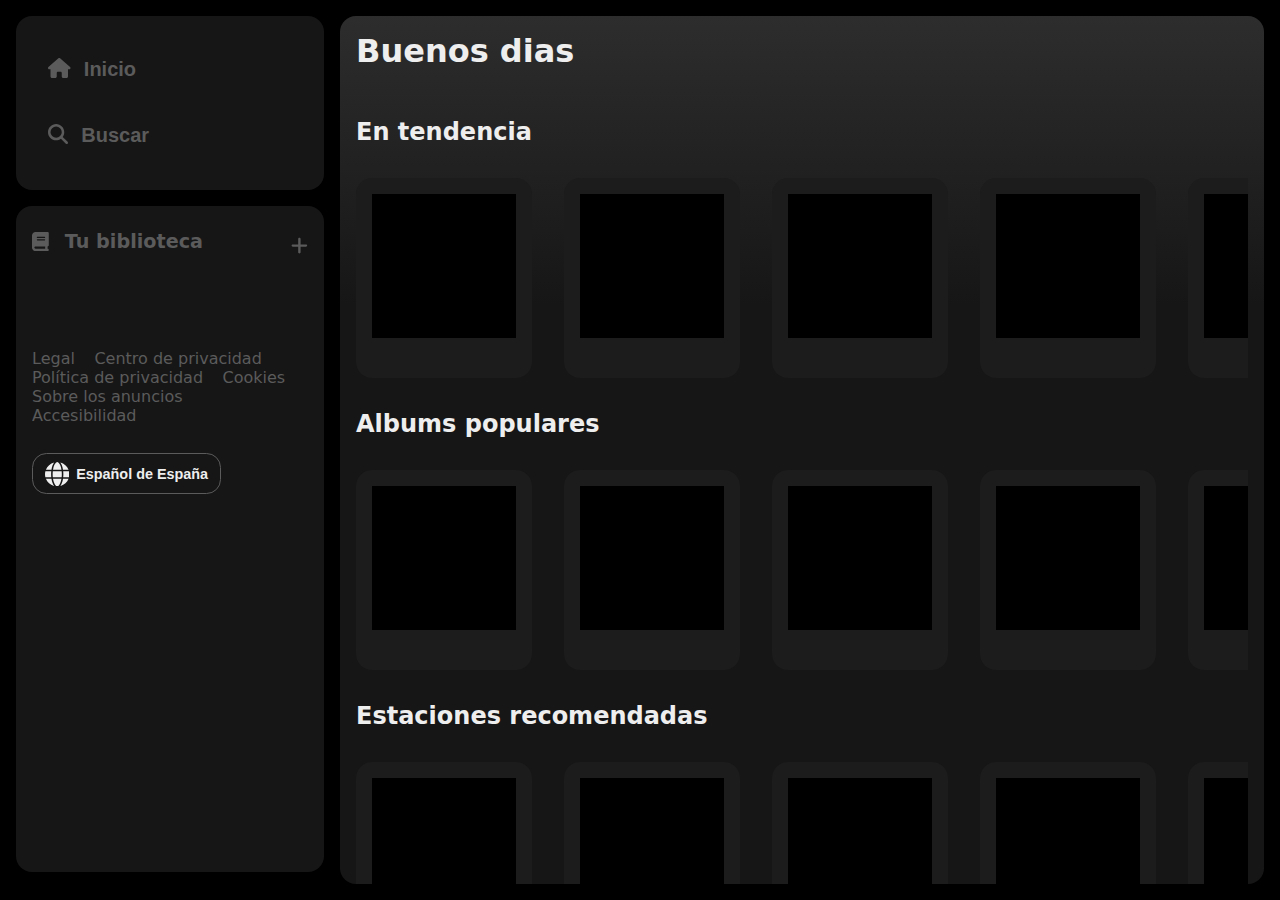
==== index.html @ 1f31ad63 "capsulasTerminadas" ====
<!DOCTYPE html>
<html lang="en">
  <head>
    <meta charset="UTF-8" />
    <link rel="icon" type="image/svg+xml" href="/vite.svg" />
    <meta name="viewport" content="width=device-width, initial-scale=1.0" />
    <link rel="stylesheet" href="https://cdnjs.cloudflare.com/ajax/libs/font-awesome/6.4.2/css/all.min.css">
    <link rel="stylesheet" href="style.css">
    <title>SpotiHub</title>
  </head>
    <!--ESTA ES MI RAMA - LAUTARO-->
  <body>
    <div id="loginContainer"></div>
    <article class="container-grid">
      <aside class="asideSection">
        <section class="nav">
          <ul class="nav-containerItems">
            <li class="nav-itemElement">
              <button class="navButton">
                <a href="index.html">
                  <svg xmlns="http://www.w3.org/2000/svg" height="1em" viewBox="0 0 576 512"><!--! Font Awesome Free 6.4.2 by @fontawesome - https://fontawesome.com License - https://fontawesome.com/license (Commercial License) Copyright 2023 Fonticons, Inc. --><path d="M575.8 255.5c0 18-15 32.1-32 32.1h-32l.7 160.2c0 2.7-.2 5.4-.5 8.1V472c0 22.1-17.9 40-40 40H456c-1.1 0-2.2 0-3.3-.1c-1.4 .1-2.8 .1-4.2 .1H416 392c-22.1 0-40-17.9-40-40V448 384c0-17.7-14.3-32-32-32H256c-17.7 0-32 14.3-32 32v64 24c0 22.1-17.9 40-40 40H160 128.1c-1.5 0-3-.1-4.5-.2c-1.2 .1-2.4 .2-3.6 .2H104c-22.1 0-40-17.9-40-40V360c0-.9 0-1.9 .1-2.8V287.6H32c-18 0-32-14-32-32.1c0-9 3-17 10-24L266.4 8c7-7 15-8 22-8s15 2 21 7L564.8 231.5c8 7 12 15 11 24z"/>
                  </svg>
                  <h6>Inicio</h6>
                </a>
              </button>
            </li>
            <li class="nav-itemElement">
              <button class="navButton">
                <a href="#">
                  <svg xmlns="http://www.w3.org/2000/svg" height="1em" viewBox="0 0 512 512"><!--! Font Awesome Free 6.4.2 by @fontawesome - https://fontawesome.com License - https://fontawesome.com/license (Commercial License) Copyright 2023 Fonticons, Inc. --><path d="M416 208c0 45.9-14.9 88.3-40 122.7L502.6 457.4c12.5 12.5 12.5 32.8 0 45.3s-32.8 12.5-45.3 0L330.7 376c-34.4 25.2-76.8 40-122.7 40C93.1 416 0 322.9 0 208S93.1 0 208 0S416 93.1 416 208zM208 352a144 144 0 1 0 0-288 144 144 0 1 0 0 288z"/></svg>                
                  <h6>Buscar</h6>
                </a>
              </button>
            </li>
          </ul>
        </section>
        <section class="biblio">
          <div class="biblio-header">
            <div class="itemH" id="idBiblio">
              <svg xmlns="http://www.w3.org/2000/svg" height="1em" viewBox="0 0 448 512"><!--! Font Awesome Free 6.4.2 by @fontawesome - https://fontawesome.com License - https://fontawesome.com/license (Commercial License) Copyright 2023 Fonticons, Inc. --><path d="M96 0C43 0 0 43 0 96V416c0 53 43 96 96 96H384h32c17.7 0 32-14.3 32-32s-14.3-32-32-32V384c17.7 0 32-14.3 32-32V32c0-17.7-14.3-32-32-32H384 96zm0 384H352v64H96c-17.7 0-32-14.3-32-32s14.3-32 32-32zm32-240c0-8.8 7.2-16 16-16H336c8.8 0 16 7.2 16 16s-7.2 16-16 16H144c-8.8 0-16-7.2-16-16zm16 48H336c8.8 0 16 7.2 16 16s-7.2 16-16 16H144c-8.8 0-16-7.2-16-16s7.2-16 16-16z"/></svg>
              <h6>Tu biblioteca</h6>
            </div>
            <svg class="plusButton" xmlns="http://www.w3.org/2000/svg" height="1em" viewBox="0 0 448 512"><!--! Font Awesome Free 6.4.2 by @fontawesome - https://fontawesome.com License - https://fontawesome.com/license (Commercial License) Copyright 2023 Fonticons, Inc. --><path d="M256 80c0-17.7-14.3-32-32-32s-32 14.3-32 32V224H48c-17.7 0-32 14.3-32 32s14.3 32 32 32H192V432c0 17.7 14.3 32 32 32s32-14.3 32-32V288H400c17.7 0 32-14.3 32-32s-14.3-32-32-32H256V80z"/></svg>
          </div>
          <div class="biblio-main" id="contBiblioMain">
            <!-- <div class="biblioCard firstList">
              <h6>Crea tu primera lista</h6>
              <p>Es muy fácil, y te echaremos una mano.</p>
              <button class="bcButton">Crear lista</button>
            </div>
            <div class="biblioCard firstList">
              <h6>Encuentra pódcasts que quieras seguir</h6>
              <p>Te avisaremos cuando salgan nuevos episodios</p>
              <button class="bcButton">Explorar pódcasts</button> -->
              <!-- <section class="favouritesAlbums-logged-column">
                <button class="elementAlbumLogged"><a href="#" target="_blank">
                  <div class="imageAlbum">
    
                  </div>
                  <div class="nameAlbum">
    
                  </div>
                </a></button>
                <button class="elementAlbumLogged"><a href="#" target="_blank">
                  <div class="imageAlbum">
    
                  </div>
                  <div class="nameAlbum">
                    
                  </div>
                </a></button>
                <button class="elementAlbumLogged"><a href="#" target="_blank">
                  <div class="imageAlbum">
    
                  </div>
                  <div class="nameAlbum">
                    
                  </div>
                </a></button>
                <button class="elementAlbumLogged"><a href="#" target="_blank">
                  <div class="imageAlbum">
    
                  </div>
                  <div class="nameAlbum">
                    
                  </div>
                </a></button>
                <button class="elementAlbumLogged"><a href="#" target="_blank">
                  <div class="imageAlbum">
    
                  </div>
                  <div class="nameAlbum">
                    
                  </div>
                </a></button>
                <button class="elementAlbumLogged"><a href="#" target="_blank">
                  <div class="imageAlbum">
    
                  </div>
                  <div class="nameAlbum">
                    
                  </div>
                </a></button><button class="elementAlbumLogged"><a href="#" target="_blank">
                  <div class="imageAlbum">
    
                  </div>
                  <div class="nameAlbum">
                    
                  </div>
                </a></button>
              </section> -->
            </div>
          </div>
          <div class="biblio-footer">
              <ul class="legalThings">
                <li class="item"><a href="#" target="_blank">Legal</a></li>
                <li class="item"><a href="#" target="_blank">Centro de privacidad</a></li>
                <li class="item"><a href="#" target="_blank">Política de privacidad</a></li>
                <li class="item"><a href="#" target="_blank">Cookies</a></li>
                <li class="item"><a href="#" target="_blank">Sobre los anuncios</a></li>
                <li class="item"><a href="#" target="_blank">Accesibilidad</a></li>
                <li class="item"><a href="#" target="_blank"></a></li>
              </ul>
          </div>
          <button class="translateButton">
            <svg xmlns="http://www.w3.org/2000/svg" height="1em" viewBox="0 0 512 512"><!--! Font Awesome Free 6.4.2 by @fontawesome - https://fontawesome.com License - https://fontawesome.com/license (Commercial License) Copyright 2023 Fonticons, Inc. --><path d="M352 256c0 22.2-1.2 43.6-3.3 64H163.3c-2.2-20.4-3.3-41.8-3.3-64s1.2-43.6 3.3-64H348.7c2.2 20.4 3.3 41.8 3.3 64zm28.8-64H503.9c5.3 20.5 8.1 41.9 8.1 64s-2.8 43.5-8.1 64H380.8c2.1-20.6 3.2-42 3.2-64s-1.1-43.4-3.2-64zm112.6-32H376.7c-10-63.9-29.8-117.4-55.3-151.6c78.3 20.7 142 77.5 171.9 151.6zm-149.1 0H167.7c6.1-36.4 15.5-68.6 27-94.7c10.5-23.6 22.2-40.7 33.5-51.5C239.4 3.2 248.7 0 256 0s16.6 3.2 27.8 13.8c11.3 10.8 23 27.9 33.5 51.5c11.6 26 20.9 58.2 27 94.7zm-209 0H18.6C48.6 85.9 112.2 29.1 190.6 8.4C165.1 42.6 145.3 96.1 135.3 160zM8.1 192H131.2c-2.1 20.6-3.2 42-3.2 64s1.1 43.4 3.2 64H8.1C2.8 299.5 0 278.1 0 256s2.8-43.5 8.1-64zM194.7 446.6c-11.6-26-20.9-58.2-27-94.6H344.3c-6.1 36.4-15.5 68.6-27 94.6c-10.5 23.6-22.2 40.7-33.5 51.5C272.6 508.8 263.3 512 256 512s-16.6-3.2-27.8-13.8c-11.3-10.8-23-27.9-33.5-51.5zM135.3 352c10 63.9 29.8 117.4 55.3 151.6C112.2 482.9 48.6 426.1 18.6 352H135.3zm358.1 0c-30 74.1-93.6 130.9-171.9 151.6c25.5-34.2 45.2-87.7 55.3-151.6H493.4z"/></svg>
            <h4>Español de España</h4>
          </button>
        </section>
      </aside>
      <main class="mainContent" id="idMain">
        <header id="headerTag">
          <h1>Buenos dias</h1>
          <!-- <section class="favouritesAlbums-logged">
            <button class="elementAlbumLogged"><a href="#" target="_blank">
              <div class="imageAlbum">

              </div>
              <div class="nameAlbum">

              </div>
            </a></button>
            <button class="elementAlbumLogged"><a href="#" target="_blank">
              <div class="imageAlbum">

              </div>
              <div class="nameAlbum">
                
              </div>
            </a></button>
            <button class="elementAlbumLogged"><a href="#" target="_blank">
              <div class="imageAlbum">

              </div>
              <div class="nameAlbum">
                
              </div>
            </a></button>
            <button class="elementAlbumLogged"><a href="#" target="_blank">
              <div class="imageAlbum">

              </div>
              <div class="nameAlbum">
                
              </div>
            </a></button>
            <button class="elementAlbumLogged"><a href="#" target="_blank">
              <div class="imageAlbum">

              </div>
              <div class="nameAlbum">
                
              </div>
            </a></button>
            <button class="elementAlbumLogged"><a href="#" target="_blank">
              <div class="imageAlbum">

              </div>
              <div class="nameAlbum">
                
              </div>
            </a></button>
          </section> -->
        </header>
        <article class="bodyOfContent">
          <section class="fromSpotify">
            <h2>En tendencia</h2>
            <div class="containerElements">
              <article class="element discoElementSpotify">
                <div class="img"></div>
                <div class="text">
                  <h3 class="nombre"></h3>
                  <div class="artista"></div>
                </div>
                <button class="goToSpotifyBtn" id="goToSpotify">
                  <svg xmlns="http://www.w3.org/2000/svg" height="1em" viewBox="0 0 384 512"><!--! Font Awesome Free 6.4.2 by @fontawesome - https://fontawesome.com License - https://fontawesome.com/license (Commercial License) Copyright 2023 Fonticons, Inc. --><path d="M73 39c-14.8-9.1-33.4-9.4-48.5-.9S0 62.6 0 80V432c0 17.4 9.4 33.4 24.5 41.9s33.7 8.1 48.5-.9L361 297c14.3-8.7 23-24.2 23-41s-8.7-32.2-23-41L73 39z"/></svg>
                </button>
              </article>
              <article class="element discoElementSpotify">
                <div class="img"></div>
                <div class="text">
                  <h3 class="nombre"></h3>
                  <div class="artista"></div>
                </div>
                <button class="goToSpotifyBtn" id="goToSpotify">
                  <svg xmlns="http://www.w3.org/2000/svg" height="1em" viewBox="0 0 384 512"><!--! Font Awesome Free 6.4.2 by @fontawesome - https://fontawesome.com License - https://fontawesome.com/license (Commercial License) Copyright 2023 Fonticons, Inc. --><path d="M73 39c-14.8-9.1-33.4-9.4-48.5-.9S0 62.6 0 80V432c0 17.4 9.4 33.4 24.5 41.9s33.7 8.1 48.5-.9L361 297c14.3-8.7 23-24.2 23-41s-8.7-32.2-23-41L73 39z"/></svg>
                </button>
              </article>
              <article class="element discoElementSpotify">
                <div class="img"></div>
                <div class="text">
                  <h3 class="nombre"></h3>
                  <div class="artista"></div>
                </div>
                <button class="goToSpotifyBtn" id="goToSpotify">
                  <svg xmlns="http://www.w3.org/2000/svg" height="1em" viewBox="0 0 384 512"><!--! Font Awesome Free 6.4.2 by @fontawesome - https://fontawesome.com License - https://fontawesome.com/license (Commercial License) Copyright 2023 Fonticons, Inc. --><path d="M73 39c-14.8-9.1-33.4-9.4-48.5-.9S0 62.6 0 80V432c0 17.4 9.4 33.4 24.5 41.9s33.7 8.1 48.5-.9L361 297c14.3-8.7 23-24.2 23-41s-8.7-32.2-23-41L73 39z"/></svg>
                </button>
              </article>
              <article class="element discoElementSpotify">
                <div class="img"></div>
                <div class="text">
                  <h3 class="nombre"></h3>
                  <div class="artista"></div>
                </div>
                <button class="goToSpotifyBtn" id="goToSpotify">
                  <svg xmlns="http://www.w3.org/2000/svg" height="1em" viewBox="0 0 384 512"><!--! Font Awesome Free 6.4.2 by @fontawesome - https://fontawesome.com License - https://fontawesome.com/license (Commercial License) Copyright 2023 Fonticons, Inc. --><path d="M73 39c-14.8-9.1-33.4-9.4-48.5-.9S0 62.6 0 80V432c0 17.4 9.4 33.4 24.5 41.9s33.7 8.1 48.5-.9L361 297c14.3-8.7 23-24.2 23-41s-8.7-32.2-23-41L73 39z"/></svg>
                </button>
              </article>
              <article class="element discoElementSpotify">
                <div class="img"></div>
                <div class="text">
                  <h3 class="nombre"></h3>
                  <div class="artista"></div>
                </div>
                <button class="goToSpotifyBtn" id="goToSpotify">
                  <svg xmlns="http://www.w3.org/2000/svg" height="1em" viewBox="0 0 384 512"><!--! Font Awesome Free 6.4.2 by @fontawesome - https://fontawesome.com License - https://fontawesome.com/license (Commercial License) Copyright 2023 Fonticons, Inc. --><path d="M73 39c-14.8-9.1-33.4-9.4-48.5-.9S0 62.6 0 80V432c0 17.4 9.4 33.4 24.5 41.9s33.7 8.1 48.5-.9L361 297c14.3-8.7 23-24.2 23-41s-8.7-32.2-23-41L73 39z"/></svg>
                </button>
              </article>
            </div>
          </section>
          <section class="albumesPopulares">
            <h2>Albums populares</h2>
            <div class="containerElements">
              <article class="element discoElementSpotify">
                <div class="img"></div>
                <div class="text">
                  <h3 class="nombre"></h3>
                  <div class="artista"></div>
                  <button class="goToSpotifyBtn" id="goToSpotify">
                    <svg xmlns="http://www.w3.org/2000/svg" height="1em" viewBox="0 0 384 512"><!--! Font Awesome Free 6.4.2 by @fontawesome - https://fontawesome.com License - https://fontawesome.com/license (Commercial License) Copyright 2023 Fonticons, Inc. --><path d="M73 39c-14.8-9.1-33.4-9.4-48.5-.9S0 62.6 0 80V432c0 17.4 9.4 33.4 24.5 41.9s33.7 8.1 48.5-.9L361 297c14.3-8.7 23-24.2 23-41s-8.7-32.2-23-41L73 39z"/></svg>
                  </button>
                </div>
              </article>
              <article class="element discoElementSpotify">
                <div class="img"></div>
                <div class="text">
                  <h3 class="nombre"></h3>
                  <div class="artista"></div>
                  <button class="goToSpotifyBtn" id="goToSpotify">
                    <svg xmlns="http://www.w3.org/2000/svg" height="1em" viewBox="0 0 384 512"><!--! Font Awesome Free 6.4.2 by @fontawesome - https://fontawesome.com License - https://fontawesome.com/license (Commercial License) Copyright 2023 Fonticons, Inc. --><path d="M73 39c-14.8-9.1-33.4-9.4-48.5-.9S0 62.6 0 80V432c0 17.4 9.4 33.4 24.5 41.9s33.7 8.1 48.5-.9L361 297c14.3-8.7 23-24.2 23-41s-8.7-32.2-23-41L73 39z"/></svg>
                  </button>
                </div>
              </article>
              <article class="element discoElementSpotify">
                <div class="img"></div>
                <div class="text">
                  <h3 class="nombre"></h3>
                  <div class="artista"></div>
                </div>
                <button class="goToSpotifyBtn" id="goToSpotify">
                  <svg xmlns="http://www.w3.org/2000/svg" height="1em" viewBox="0 0 384 512"><!--! Font Awesome Free 6.4.2 by @fontawesome - https://fontawesome.com License - https://fontawesome.com/license (Commercial License) Copyright 2023 Fonticons, Inc. --><path d="M73 39c-14.8-9.1-33.4-9.4-48.5-.9S0 62.6 0 80V432c0 17.4 9.4 33.4 24.5 41.9s33.7 8.1 48.5-.9L361 297c14.3-8.7 23-24.2 23-41s-8.7-32.2-23-41L73 39z"/></svg>
                </button>
              </article>
              <article class="element discoElementSpotify">
                <div class="img"></div>
                <div class="text">
                  <h3 class="nombre"></h3>
                  <div class="artista"></div>
                </div>
                <button class="goToSpotifyBtn" id="goToSpotify">
                  <svg xmlns="http://www.w3.org/2000/svg" height="1em" viewBox="0 0 384 512"><!--! Font Awesome Free 6.4.2 by @fontawesome - https://fontawesome.com License - https://fontawesome.com/license (Commercial License) Copyright 2023 Fonticons, Inc. --><path d="M73 39c-14.8-9.1-33.4-9.4-48.5-.9S0 62.6 0 80V432c0 17.4 9.4 33.4 24.5 41.9s33.7 8.1 48.5-.9L361 297c14.3-8.7 23-24.2 23-41s-8.7-32.2-23-41L73 39z"/></svg>
                </button>
              </article>
              <article class="element discoElementSpotify">
                <div class="img"></div>
                <div class="text">
                  <h3 class="nombre"></h3>
                  <div class="artista"></div>
                </div>
                <button class="goToSpotifyBtn" id="goToSpotify">
                  <svg xmlns="http://www.w3.org/2000/svg" height="1em" viewBox="0 0 384 512"><!--! Font Awesome Free 6.4.2 by @fontawesome - https://fontawesome.com License - https://fontawesome.com/license (Commercial License) Copyright 2023 Fonticons, Inc. --><path d="M73 39c-14.8-9.1-33.4-9.4-48.5-.9S0 62.6 0 80V432c0 17.4 9.4 33.4 24.5 41.9s33.7 8.1 48.5-.9L361 297c14.3-8.7 23-24.2 23-41s-8.7-32.2-23-41L73 39z"/></svg>
                </button>
              </article>
            </div>
          </section>
          <section class="estaciones">
            <h2>Estaciones recomendadas</h2>
            <div class="containerElements">
              <article class="element discoElementSpotify">
                <div class="img"></div>
                <div class="text">
                  <h3 class="nombre"></h3>
                  <div class="artista"></div>
                </div>
                <button class="goToSpotifyBtn" id="goToSpotify">
                  <svg xmlns="http://www.w3.org/2000/svg" height="1em" viewBox="0 0 384 512"><!--! Font Awesome Free 6.4.2 by @fontawesome - https://fontawesome.com License - https://fontawesome.com/license (Commercial License) Copyright 2023 Fonticons, Inc. --><path d="M73 39c-14.8-9.1-33.4-9.4-48.5-.9S0 62.6 0 80V432c0 17.4 9.4 33.4 24.5 41.9s33.7 8.1 48.5-.9L361 297c14.3-8.7 23-24.2 23-41s-8.7-32.2-23-41L73 39z"/></svg>
                </button>
              </article>
              <article class="element discoElementSpotify">
                <div class="img"></div>
                <div class="text">
                  <h3 class="nombre"></h3>
                  <div class="artista"></div>
                </div>
                <button class="goToSpotifyBtn" id="goToSpotify">
                  <svg xmlns="http://www.w3.org/2000/svg" height="1em" viewBox="0 0 384 512"><!--! Font Awesome Free 6.4.2 by @fontawesome - https://fontawesome.com License - https://fontawesome.com/license (Commercial License) Copyright 2023 Fonticons, Inc. --><path d="M73 39c-14.8-9.1-33.4-9.4-48.5-.9S0 62.6 0 80V432c0 17.4 9.4 33.4 24.5 41.9s33.7 8.1 48.5-.9L361 297c14.3-8.7 23-24.2 23-41s-8.7-32.2-23-41L73 39z"/></svg>
                </button>
              </article>
              <article class="element discoElementSpotify">
                <div class="img"></div>
                <div class="text">
                  <h3 class="nombre"></h3>
                  <div class="artista"></div>
                </div>
                <button class="goToSpotifyBtn" id="goToSpotify">
                  <svg xmlns="http://www.w3.org/2000/svg" height="1em" viewBox="0 0 384 512"><!--! Font Awesome Free 6.4.2 by @fontawesome - https://fontawesome.com License - https://fontawesome.com/license (Commercial License) Copyright 2023 Fonticons, Inc. --><path d="M73 39c-14.8-9.1-33.4-9.4-48.5-.9S0 62.6 0 80V432c0 17.4 9.4 33.4 24.5 41.9s33.7 8.1 48.5-.9L361 297c14.3-8.7 23-24.2 23-41s-8.7-32.2-23-41L73 39z"/></svg>
                </button>
              </article>
              <article class="element discoElementSpotify">
                <div class="img"></div>
                <div class="text">
                  <h3 class="nombre"></h3>
                  <div class="artista"></div>
                </div>
                <button class="goToSpotifyBtn" id="goToSpotify">
                  <svg xmlns="http://www.w3.org/2000/svg" height="1em" viewBox="0 0 384 512"><!--! Font Awesome Free 6.4.2 by @fontawesome - https://fontawesome.com License - https://fontawesome.com/license (Commercial License) Copyright 2023 Fonticons, Inc. --><path d="M73 39c-14.8-9.1-33.4-9.4-48.5-.9S0 62.6 0 80V432c0 17.4 9.4 33.4 24.5 41.9s33.7 8.1 48.5-.9L361 297c14.3-8.7 23-24.2 23-41s-8.7-32.2-23-41L73 39z"/></svg>
                </button>
              </article>
              <article class="element discoElementSpotify">
                <div class="img"></div>
                <div class="text">
                  <h3 class="nombre"></h3>
                  <div class="artista"></div>
                </div>
                <button class="goToSpotifyBtn" id="goToSpotify">
                  <svg xmlns="http://www.w3.org/2000/svg" height="1em" viewBox="0 0 384 512"><!--! Font Awesome Free 6.4.2 by @fontawesome - https://fontawesome.com License - https://fontawesome.com/license (Commercial License) Copyright 2023 Fonticons, Inc. --><path d="M73 39c-14.8-9.1-33.4-9.4-48.5-.9S0 62.6 0 80V432c0 17.4 9.4 33.4 24.5 41.9s33.7 8.1 48.5-.9L361 297c14.3-8.7 23-24.2 23-41s-8.7-32.2-23-41L73 39z"/></svg>
                </button>
              </article>
            </div>
          </section>
          <section class="cumbiaRecuerdo">
            <h2>Un cambio de aire</h2>
            <div class="containerElements">
              <article class="element discoElementSpotify">
                <div class="img"></div>
                <div class="text">
                  <h3 class="nombre"></h3>
                  <div class="artista"></div>
                </div>
                <button class="goToSpotifyBtn" id="goToSpotify">
                  <svg xmlns="http://www.w3.org/2000/svg" height="1em" viewBox="0 0 384 512"><!--! Font Awesome Free 6.4.2 by @fontawesome - https://fontawesome.com License - https://fontawesome.com/license (Commercial License) Copyright 2023 Fonticons, Inc. --><path d="M73 39c-14.8-9.1-33.4-9.4-48.5-.9S0 62.6 0 80V432c0 17.4 9.4 33.4 24.5 41.9s33.7 8.1 48.5-.9L361 297c14.3-8.7 23-24.2 23-41s-8.7-32.2-23-41L73 39z"/></svg>
                </button>
              </article>
              <article class="element discoElementSpotify">
                <div class="img"></div>
                <div class="text">
                  <h3 class="nombre"></h3>
                  <div class="artista"></div>
                </div>
                <button class="goToSpotifyBtn" id="goToSpotify">
                  <svg xmlns="http://www.w3.org/2000/svg" height="1em" viewBox="0 0 384 512"><!--! Font Awesome Free 6.4.2 by @fontawesome - https://fontawesome.com License - https://fontawesome.com/license (Commercial License) Copyright 2023 Fonticons, Inc. --><path d="M73 39c-14.8-9.1-33.4-9.4-48.5-.9S0 62.6 0 80V432c0 17.4 9.4 33.4 24.5 41.9s33.7 8.1 48.5-.9L361 297c14.3-8.7 23-24.2 23-41s-8.7-32.2-23-41L73 39z"/></svg>
                </button>
              </article>
              <article class="element discoElementSpotify">
                <div class="img"></div>
                <div class="text">
                  <h3 class="nombre"></h3>
                  <div class="artista"></div>
                </div>
                <button class="goToSpotifyBtn" id="goToSpotify">
                  <svg xmlns="http://www.w3.org/2000/svg" height="1em" viewBox="0 0 384 512"><!--! Font Awesome Free 6.4.2 by @fontawesome - https://fontawesome.com License - https://fontawesome.com/license (Commercial License) Copyright 2023 Fonticons, Inc. --><path d="M73 39c-14.8-9.1-33.4-9.4-48.5-.9S0 62.6 0 80V432c0 17.4 9.4 33.4 24.5 41.9s33.7 8.1 48.5-.9L361 297c14.3-8.7 23-24.2 23-41s-8.7-32.2-23-41L73 39z"/></svg>
                </button>
              </article>
              <article class="element discoElementSpotify">
                <div class="img"></div>
                <div class="text">
                  <h3 class="nombre"></h3>
                  <div class="artista"></div>
                </div>
                <button class="goToSpotifyBtn" id="goToSpotify">
                  <svg xmlns="http://www.w3.org/2000/svg" height="1em" viewBox="0 0 384 512"><!--! Font Awesome Free 6.4.2 by @fontawesome - https://fontawesome.com License - https://fontawesome.com/license (Commercial License) Copyright 2023 Fonticons, Inc. --><path d="M73 39c-14.8-9.1-33.4-9.4-48.5-.9S0 62.6 0 80V432c0 17.4 9.4 33.4 24.5 41.9s33.7 8.1 48.5-.9L361 297c14.3-8.7 23-24.2 23-41s-8.7-32.2-23-41L73 39z"/></svg>
                </button>
              </article>
              <article class="element discoElementSpotify">
                <div class="img"></div>
                <div class="text">
                  <h3 class="nombre"></h3>
                  <div class="artista"></div>
                </div>
                <button class="goToSpotifyBtn" id="goToSpotify">
                  <svg xmlns="http://www.w3.org/2000/svg" height="1em" viewBox="0 0 384 512"><!--! Font Awesome Free 6.4.2 by @fontawesome - https://fontawesome.com License - https://fontawesome.com/license (Commercial License) Copyright 2023 Fonticons, Inc. --><path d="M73 39c-14.8-9.1-33.4-9.4-48.5-.9S0 62.6 0 80V432c0 17.4 9.4 33.4 24.5 41.9s33.7 8.1 48.5-.9L361 297c14.3-8.7 23-24.2 23-41s-8.7-32.2-23-41L73 39z"/></svg>
                </button>
              </article>
            </div>
          </section>
        </article>
        <footer class="footer">
          <section class="aboutUse">
            <article class="company">
              <h4>Companía</h4>
              <ul class="itemsContainer">
                <li class="items"><a href="#" target="_blank">Acerca de</a></li>
                <li class="items"><a href="#" target="_blank">Empleo</a></li>
                <li class="items"><a href="#" target="_blank">For the record</a></li>
              </ul>
            </article>
            <article class="community">
              <h4>Comunidades</h4>
              <ul class="itemsContainer">
                <li class="items"><a href="#" target="_blank">Para artistas</a></li>
                <li class="items"><a href="#" target="_blank">Desarrolladores</a></li>
                <li class="items"><a href="#" target="_blank">Publicidad</a></li>
                <li class="items"><a href="#" target="_blank">Inversionistas</a></li>
                <li class="items"><a href="#" target="_blank">Proveedores</a></li>
              </ul>
            </article>
            <article class="usefull">
              <h4>Enlaces útiles</h4>
              <ul class="itemsContainer">
                <li class="items"><a href="#" target="_blank">Ayuda</a></li>
                <li class="items"><a href="#" target="_blank">App móvil gratis</a></li>
              </ul>
            </article>
            <article></article>
            <article class="media">
              <button class="mediaBtn" id="igbtn">
                <a href="#" target="_blank">
                  <svg xmlns="http://www.w3.org/2000/svg" height="1em" viewBox="0 0 448 512"><!--! Font Awesome Free 6.4.2 by @fontawesome - https://fontawesome.com License - https://fontawesome.com/license (Commercial License) Copyright 2023 Fonticons, Inc. --><path d="M224.1 141c-63.6 0-114.9 51.3-114.9 114.9s51.3 114.9 114.9 114.9S339 319.5 339 255.9 287.7 141 224.1 141zm0 189.6c-41.1 0-74.7-33.5-74.7-74.7s33.5-74.7 74.7-74.7 74.7 33.5 74.7 74.7-33.6 74.7-74.7 74.7zm146.4-194.3c0 14.9-12 26.8-26.8 26.8-14.9 0-26.8-12-26.8-26.8s12-26.8 26.8-26.8 26.8 12 26.8 26.8zm76.1 27.2c-1.7-35.9-9.9-67.7-36.2-93.9-26.2-26.2-58-34.4-93.9-36.2-37-2.1-147.9-2.1-184.9 0-35.8 1.7-67.6 9.9-93.9 36.1s-34.4 58-36.2 93.9c-2.1 37-2.1 147.9 0 184.9 1.7 35.9 9.9 67.7 36.2 93.9s58 34.4 93.9 36.2c37 2.1 147.9 2.1 184.9 0 35.9-1.7 67.7-9.9 93.9-36.2 26.2-26.2 34.4-58 36.2-93.9 2.1-37 2.1-147.8 0-184.8zM398.8 388c-7.8 19.6-22.9 34.7-42.6 42.6-29.5 11.7-99.5 9-132.1 9s-102.7 2.6-132.1-9c-19.6-7.8-34.7-22.9-42.6-42.6-11.7-29.5-9-99.5-9-132.1s-2.6-102.7 9-132.1c7.8-19.6 22.9-34.7 42.6-42.6 29.5-11.7 99.5-9 132.1-9s102.7-2.6 132.1 9c19.6 7.8 34.7 22.9 42.6 42.6 11.7 29.5 9 99.5 9 132.1s2.7 102.7-9 132.1z"/></svg>
                </a>
              </button>
              <button class="mediaBtn" id="xbtn">
                <a href="#" target="_blank">
                  <svg xmlns="http://www.w3.org/2000/svg" height="1em" viewBox="0 0 512 512"><!--! Font Awesome Free 6.4.2 by @fontawesome - https://fontawesome.com License - https://fontawesome.com/license (Commercial License) Copyright 2023 Fonticons, Inc. --><path d="M389.2 48h70.6L305.6 224.2 487 464H345L233.7 318.6 106.5 464H35.8L200.7 275.5 26.8 48H172.4L272.9 180.9 389.2 48zM364.4 421.8h39.1L151.1 88h-42L364.4 421.8z"/></svg>
                </a>
              </button>
              <button class="mediaBtn" id="fbbtn">
                <a href="#" target="_blank">
                  <svg xmlns="http://www.w3.org/2000/svg" height="1em" viewBox="0 0 512 512"><!--! Font Awesome Free 6.4.2 by @fontawesome - https://fontawesome.com License - https://fontawesome.com/license (Commercial License) Copyright 2023 Fonticons, Inc. --><path d="M504 256C504 119 393 8 256 8S8 119 8 256c0 123.78 90.69 226.38 209.25 245V327.69h-63V256h63v-54.64c0-62.15 37-96.48 93.67-96.48 27.14 0 55.52 4.84 55.52 4.84v61h-31.28c-30.8 0-40.41 19.12-40.41 38.73V256h68.78l-11 71.69h-57.78V501C413.31 482.38 504 379.78 504 256z"/></svg>
                </a>
              </button>
            </article>
          </section>
          <hr>
          <section class="aboutLegalUse">
            <ul class="legalThings">
              <li class="item"><a href="#" target="_blank">Legal</a></li>
              <li class="item"><a href="#" target="_blank">Centro de privacidad</a></li>
              <li class="item"><a href="#" target="_blank">Política de privacidad</a></li>
              <li class="item"><a href="#" target="_blank">Cookies</a></li>
              <li class="item"><a href="#" target="_blank">Sobre los anuncios</a></li>
              <li class="item"><a href="#" target="_blank">Accesibilidad</a></li>
              <li class="item"><a href="#" target="_blank"></a></li>
              <li class="item"><a href="#" target="_blank" class="copyright">© 2023 Spotify AB</a></li>
            </ul>
            <!-- <div class="copyright">
              © 2023 Spotify AB
            </div> -->
          </section>
        </footer>
      </main>
    </article>
    <script type="module" src="main.js"></script>
  </body>
</html>
---- style.css ----
* {
  margin: 0;
  padding: 0;
  box-sizing: border-box;
}

html,
body {
  height: 100vh;
  max-width: 100vw;
}

#loginContainer{
  background-color: transparent;
  position: absolute;
  width: 100%;
  height: 100%;
  top: 0;
  left: 0;
  z-index: 100;
}

:root {
  --color1: rgb(0, 0, 0);
  --color2: rgb(22, 22, 22);
  --color3: rgb(45, 45, 45);
  --color4: rgb(91, 91, 91);
  --color5: rgb(238, 238, 238);
  --color6: rgb(28, 28, 28);
}

body {
  background-color: var(--color1);
  font-family: system-ui, -apple-system, BlinkMacSystemFont, 'Segoe UI', Roboto, Oxygen, Ubuntu, Cantarell, 'Open Sans', 'Helvetica Neue', sans-serif;
  padding: 1em 2em 1em 1em;
}

a {
  text-decoration: none;
}

li{
  list-style: none;
}
/*configurar grilla*/

article.container-grid {
  width: 100%;
  max-width: 100%;
  display: grid;
  grid-template-columns: 25% 75%;
  grid-template-rows: 1fr;
  gap: 1em;
  height: 100%;
}

/*aside*/

aside.asideSection {
  height: 100%;
  display: grid;
  grid-template-columns: 1fr;
  grid-template-rows: 20% 1fr;
  gap: 1em;
}

/*nav*/

section.nav {
  background-color: var(--color2);
  height: 100%;
  border-radius: 1em;
}

section.nav ul.nav-containerItems {
  display: flex;
  flex-direction: column;
  height: 100%;
  padding:  0 0 0 2em;
  justify-content: space-evenly;
}

section.nav ul.nav-containerItems li.nav-itemElement button{
  background-color: transparent;
  border: none;
}


section.nav ul.nav-containerItems li.nav-itemElement button a{
  display: flex;
  gap: 1em;

}

section.nav ul.nav-containerItems li.nav-itemElement button a svg{
  height: 1.5em;
  fill: var(--color4);
}

section.nav ul.nav-containerItems li.nav-itemElement button a h6{
  font-size: 1.5em;
  color: var(--color4)

}

/*biblioteca*/

section.biblio {
  height: 74vh;
  background-color: var(--color2);
  border-radius: 1em;
  padding: 1.5em 1em 1em 1em;
  overflow-y: auto;
}

section.biblio::-webkit-scrollbar{
  background-color: transparent;
}

section.biblio::-webkit-scrollbar-thumb{
  background-color: transparent;
  border-radius: 1em;
}

section.biblio:hover::-webkit-scrollbar-thumb{
  background-color: var(--color3);
}

section.biblio div.biblio-header{
  display: flex;
  gap: 1em;
  align-items: center;
  position: relative;
}

section.biblio div.biblio-header .itemH{
  display: flex;
  align-items: center;
  gap: 1em;
}

section.biblio div.biblio-header svg{
  fill: var(--color4);
  height: 1.2em;
}

section.biblio div.biblio-header svg.plusButton{
  position: absolute;
  right: 0;
  top: 0;
  margin: .4em 0 0 0;
}

section.biblio div.biblio-header h6{
  color: var(--color4);
  font-size: 1.2em;
}

section.biblio div.biblio-main{
  display: flex;
  flex-direction: column;
  margin: 2em 0 0 0;
  color: var(--color5);
  gap: 1em;
}

/*--logged*/

section.biblio div.biblio-main section.favouritesAlbums-logged-column{
    display: flex;
    flex-direction: column;
    gap: .5em;
}

section.biblio div.biblio-main section.favouritesAlbums-logged-column button.elementAlbumLogged{
  height: 5em;
  padding: .1em .1em .1em .4em;
  border-radius: .3em;
  background-color: transparent;
  transition: all .1s ease-in-out;
  display: flex;
  align-items: center;
  border: none;
}

section.biblio div.biblio-main section.favouritesAlbums-logged-column button.elementAlbumLogged:hover{
  background-color: var(--color3);
}

section.biblio div.biblio-main section.favouritesAlbums-logged-column button.elementAlbumLogged a{
  display: flex;
  gap: 1.2em;
  width: 100%;
}

section.biblio div.biblio-main section.favouritesAlbums-logged-column button.elementAlbumLogged div.imageAlbum{
  width: 3em;
  height: 100%;
  display: grid;
  place-items: center;
}

section.biblio div.biblio-main section.favouritesAlbums-logged-column button.elementAlbumLogged div.imageAlbum img{
  width: 4.3em;
  height: 100%;
  border-radius: .3em;
}

section.biblio div.biblio-main section.favouritesAlbums-logged-column button.elementAlbumLogged div.nameAlbum{
  display: flex;
  flex-direction: column;
  justify-content: center;
  text-align: left;
  padding: 0 0 0 .5em;
  gap: .3em;
}

section.biblio div.biblio-main section.favouritesAlbums-logged-column button.elementAlbumLogged div.nameAlbum div.albumName{
  font-weight: bold;
  color: var(--color5);
  font-size: 1.1em;
}

section.biblio div.biblio-main section.favouritesAlbums-logged-column button.elementAlbumLogged div.nameAlbum div.artistName{
  color: var(--color4);
}

/*--fin logged*/


section.biblio div.biblio-main div.biblioCard{
  display: flex;
  flex-direction: column;
  gap: .5em;
  background-color: var(--color3);
  border-radius: .5em;
  padding: .8em;

}

section.biblio div.biblio-main div.biblioCard h6{
  font-size: 1.1em;
}

section.biblio div.biblio-main div.biblioCard p{
  font-size: .9em;
}

section.biblio div.biblio-main div.biblioCard button{
  margin: 1em 0 0 0;
  padding: .6em 1.2em;
  width: max-content;
  border-radius: 1em;
  border: transparent;
  background-color: white;
  font-weight: bold;
  transition: all .2s ease-in;
}

section.biblio div.biblio-main div.biblioCard button:hover{
  padding: .8em 1.4em;
  border-radius: 1.2em;
}

div.biblio-footer ul.legalThings {
  padding: 4em 0 0 0;
}

div.biblio-footer ul.legalThings li{
  display: inline;
  margin-right: .9em;
}

div.biblio-footer ul.legalThings li a{
  color: var(--color4);
}

div.biblio-footer ul.legalThings li a:hover{
  text-decoration: underline;
}

section.biblio button.translateButton{
  display: flex;
  align-items: center;
  gap: .5em;
  margin: 2em 0 0 0;
  padding: .5em .8em;
  border-radius: 1em;
  border: 1px solid var(--color4);
  color: var(--color5);
  background-color: transparent;
  font-size: .9em;
  transition: all .1s ease-in-out;
}

section.biblio button.translateButton:hover{
  padding: .7em 1em;
  border-radius: 1.2em;
}

section.biblio button.translateButton svg{
  fill: var(--color5);
  height: 1.7em;
}
/*fin de aside*/

/*main*/

main.mainContent {
  background: linear-gradient(to bottom, var(--color3), var(--color2), var(--color2), var(--color2));
  border-radius: 1em;
  padding: 1em;
  color: var(--color5);
  overflow-x: auto;
}

main.mainContent::-webkit-scrollbar{
  background-color: transparent;
}

main.mainContent::-webkit-scrollbar-thumb{
  background-color: transparent;
  opacity: 0;
  transition: all .2s ease-in-out;
}

main.mainContent:hover::-webkit-scrollbar-thumb {
  background-color: var(--color3);
  opacity: 1;
  border-radius: 2em;
  width: 2em;
  transition: all .2s ease-in-out;
}

main.mainContent header h1 {
  font-size: 2em;
}

/*seccion de botones favoritos--logueado*/

main.mainContent header section.favouritesAlbums-logged {
  margin: 2em 0 0 0;
  width: 100%;
  height: 8em;
  display: grid;
  grid-template-columns: repeat(3, 1fr);
  grid-template-rows: repeat(2, 1fr);
  gap: .5em;
}

main.mainContent header section.favouritesAlbums-logged button{
  background-color: var(--color3);
  border: none;
  border-radius: .3em;
  display: flex;
  transition: all .2s ease-in-out;
}

main.mainContent header section.favouritesAlbums-logged button:hover{
  background-color: var(--color4);
}

main.mainContent header section.favouritesAlbums-logged button .imageAlbum{
  height: 100%;
  width: 5em;
}

main.mainContent header section.favouritesAlbums-logged button .imageAlbum img{
  height: 100%;
  width: 5em;
  border-radius: .3em 0 0 .3em;
}

main.mainContent header section.favouritesAlbums-logged button div.nameAlbum{
  display: flex;
  align-items: center;
  height: 100%;
  width: 100%;
  font-size: 1.2em;
  padding: 0 0 0 .5em;
  color: var(--color5);
}

/*--loggeado*/

main.mainContent article.bodyOfContent {
  padding: 3em 0 0 0;
  display: flex;
  flex-direction: column;
  gap: 1em;
}

main.mainContent article.bodyOfContent section {
  width: 100%;
}

main.mainContent article.bodyOfContent section div.containerElements {
  display: flex;
  gap: 2em;
  flex-wrap: nowrap;
  overflow-x: scroll;
  margin: 0 0 0 0;
  padding: 2em 0 1em 0;
}

@media (width >=1275px) {
  main.mainContent article.bodyOfContent section div.containerElements {
    justify-content: space-around;
    overflow: hidden;
  }
}

main.mainContent article.bodyOfContent section div.containerElements article.element {
  background-color: var(--color6);
  padding: 1em 1em 1.5em 1em;
  border-radius: 1em;
  display: flex;
  flex-direction: column;
  width: max-content;
  gap: 1em;
  width: 11em;
  position: relative;
  transition: all .2s ease-in-out;
}

main.mainContent article.bodyOfContent section div.containerElements article.element:hover{
  background-color: var(--color3);
}

main.mainContent article.bodyOfContent section div.containerElements article.element button.goToSpotifyBtn{
  background-color: rgb(83, 255, 83);
  height: 3.5em;
  width: 3.5em;
  border-radius: 50%;
  border: none;
  display: grid;
  place-items: center;
  position: absolute;
  bottom: 0;
  right: 0;
  margin: 0 1em 4em 0;
  opacity: 0;
  transition: all .1s ease-in;
  box-shadow: -1px 8px 22px -5px rgba(0,0,0,0.75);
-webkit-box-shadow: -1px 8px 22px -5px rgba(0,0,0,0.75);
-moz-box-shadow: -1px 8px 22px -5px rgba(0,0,0,0.75);
}

main.mainContent article.bodyOfContent section div.containerElements article.element button.goToSpotifyBtn:hover{
  transition: all .1s ease-in;
  height: 3.8em;
  width: 3.8em;
  margin: 0 1.3em 4.3em 0;
  display: grid;
  place-items: center;
}

main.mainContent article.bodyOfContent section div.containerElements article.element button.goToSpotifyBtn svg{
  height: 1.5em;
}

main.mainContent article.bodyOfContent section div.containerElements article.element div.img {
  height: 9em;
  width: 9em;
  background-color: var(--color1);
}

main.mainContent article.bodyOfContent section div.containerElements article.element div.img img {
  object-fit: cover;
  height: 9em;
  width: 9em;
}

main.mainContent article.bodyOfContent section div.containerElements article.element h3.nombre {
  width: 100%;
  text-overflow: ellipsis;
  white-space: nowrap;
  overflow: hidden;
  font-size: 1em;
}

main.mainContent article.bodyOfContent section div.containerElements article.element div.artista {
  width: 100%;
  text-overflow: ellipsis;
  white-space: nowrap;
  overflow: hidden;
  color: var(--color4);
}

/*footer*/

footer.footer {
  display: flex;
  flex-direction: column;
  gap: 1em;
  padding: 3em 0 5em 0;
}

footer.footer section.aboutUse {
  display: grid;
  grid-template-columns: repeat(5, 1fr);
  grid-template-rows: 1fr;
  grid-column-gap: 0px;
  grid-row-gap: 0px;
}


footer.footer section.aboutUse article ul{
  margin: .8em 0 0 0;
  display: flex;
  flex-direction: column;
  gap: .5em;
}

footer.footer section.aboutUse article ul li a{
  color: var(--color4);
}

footer.footer section.aboutUse article ul li a:hover{
  text-decoration: underline;
}

footer.footer article.media{
  display: flex;
  gap: 1.5em;
  justify-content: end;
}
footer.footer article.media button{
  height: 3.5em;
  width: 3.5em;
  border-radius: 50%;
  fill: var(--color5);
  background-color: var(--color3);
  border: none;
  display: grid;
  place-items: center;
  transition: all .2s ease-in-out;
}

footer.footer article.media button a{
  height: 100%;
  width: 100%;
  border-radius: 50%;
  display: grid;
  place-items: center;
}

footer.footer article.media button a svg{
  height: 1.7em;
  transition: all .2s ease-in-out;
  fill: var(--color5);
}

section.aboutLegalUse {
  display: flex;
  position: relative;
  padding: 1em 0 0 0;
}

section.aboutLegalUse ul {
  width: 100%;
  display: grid;
  grid-template-columns: repeat(8, 1fr);
  grid-template-rows: 1fr;
  grid-column-gap: 0px;
  grid-row-gap: 1em;
  text-align: left;
  gap: 10px;
}

section.aboutLegalUse ul li {
  font-size:.9em;
  height: 100%;
  width: 100%;
  display: flex;
  align-items: center;
  text-align: left;
}

section.aboutLegalUse ul li a{
  color: var(--color4);
  transition: all .2s ease-in-out;
}

section.aboutLegalUse ul li a:hover{
  color: var(--color5);
  font-weight: bold;
}

section.aboutLegalUse div.copyright{
  color: var(--color5);
}

/*fin de main*/
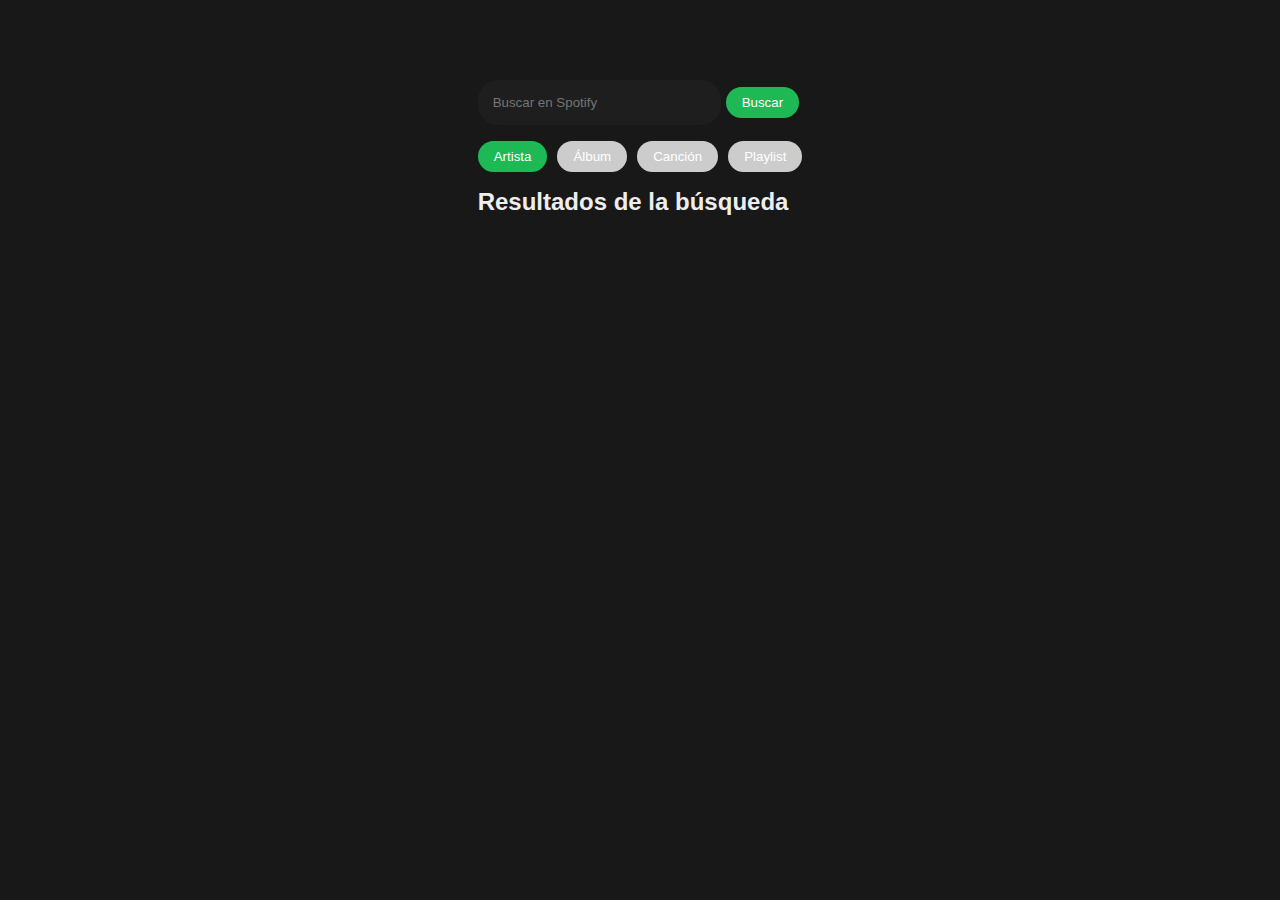
==== commit 5dc6bcc5: "Fiu, muchos cambios" ====
--- a/index.html
+++ b/index.html
@@ -9,466 +9,43 @@
     <title>SpotiHub</title>
   </head>
     <!--ESTA ES MI RAMA - LAUTARO-->
-  <body>
-    <div id="loginContainer"></div>
-    <article class="container-grid">
-      <aside class="asideSection">
-        <section class="nav">
-          <ul class="nav-containerItems">
-            <li class="nav-itemElement">
-              <button class="navButton">
-                <a href="index.html">
-                  <svg xmlns="http://www.w3.org/2000/svg" height="1em" viewBox="0 0 576 512"><!--! Font Awesome Free 6.4.2 by @fontawesome - https://fontawesome.com License - https://fontawesome.com/license (Commercial License) Copyright 2023 Fonticons, Inc. --><path d="M575.8 255.5c0 18-15 32.1-32 32.1h-32l.7 160.2c0 2.7-.2 5.4-.5 8.1V472c0 22.1-17.9 40-40 40H456c-1.1 0-2.2 0-3.3-.1c-1.4 .1-2.8 .1-4.2 .1H416 392c-22.1 0-40-17.9-40-40V448 384c0-17.7-14.3-32-32-32H256c-17.7 0-32 14.3-32 32v64 24c0 22.1-17.9 40-40 40H160 128.1c-1.5 0-3-.1-4.5-.2c-1.2 .1-2.4 .2-3.6 .2H104c-22.1 0-40-17.9-40-40V360c0-.9 0-1.9 .1-2.8V287.6H32c-18 0-32-14-32-32.1c0-9 3-17 10-24L266.4 8c7-7 15-8 22-8s15 2 21 7L564.8 231.5c8 7 12 15 11 24z"/>
-                  </svg>
-                  <h6>Inicio</h6>
-                </a>
-              </button>
-            </li>
-            <li class="nav-itemElement">
-              <button class="navButton">
-                <a href="#">
-                  <svg xmlns="http://www.w3.org/2000/svg" height="1em" viewBox="0 0 512 512"><!--! Font Awesome Free 6.4.2 by @fontawesome - https://fontawesome.com License - https://fontawesome.com/license (Commercial License) Copyright 2023 Fonticons, Inc. --><path d="M416 208c0 45.9-14.9 88.3-40 122.7L502.6 457.4c12.5 12.5 12.5 32.8 0 45.3s-32.8 12.5-45.3 0L330.7 376c-34.4 25.2-76.8 40-122.7 40C93.1 416 0 322.9 0 208S93.1 0 208 0S416 93.1 416 208zM208 352a144 144 0 1 0 0-288 144 144 0 1 0 0 288z"/></svg>                
-                  <h6>Buscar</h6>
-                </a>
-              </button>
-            </li>
-          </ul>
-        </section>
-        <section class="biblio">
-          <div class="biblio-header">
-            <div class="itemH" id="idBiblio">
-              <svg xmlns="http://www.w3.org/2000/svg" height="1em" viewBox="0 0 448 512"><!--! Font Awesome Free 6.4.2 by @fontawesome - https://fontawesome.com License - https://fontawesome.com/license (Commercial License) Copyright 2023 Fonticons, Inc. --><path d="M96 0C43 0 0 43 0 96V416c0 53 43 96 96 96H384h32c17.7 0 32-14.3 32-32s-14.3-32-32-32V384c17.7 0 32-14.3 32-32V32c0-17.7-14.3-32-32-32H384 96zm0 384H352v64H96c-17.7 0-32-14.3-32-32s14.3-32 32-32zm32-240c0-8.8 7.2-16 16-16H336c8.8 0 16 7.2 16 16s-7.2 16-16 16H144c-8.8 0-16-7.2-16-16zm16 48H336c8.8 0 16 7.2 16 16s-7.2 16-16 16H144c-8.8 0-16-7.2-16-16s7.2-16 16-16z"/></svg>
-              <h6>Tu biblioteca</h6>
+    <body>
+ 
+        <main class="mainContent" id="idMain">
+         
+          <article class="bodyOfContent">
+            <section class="fromSpotify">
+                         <!----------------------------------------------------------------------------------------------->
+      <main class="mainContent" id="idMain">
+        <header>
+
+          <div class="search-container">
+            <div class="search-box">
+              <input type="text" id="barraBusqueda" placeholder="Buscar en Spotify">
+              <button id="buscarButton">Buscar</button>
             </div>
-            <svg class="plusButton" xmlns="http://www.w3.org/2000/svg" height="1em" viewBox="0 0 448 512"><!--! Font Awesome Free 6.4.2 by @fontawesome - https://fontawesome.com License - https://fontawesome.com/license (Commercial License) Copyright 2023 Fonticons, Inc. --><path d="M256 80c0-17.7-14.3-32-32-32s-32 14.3-32 32V224H48c-17.7 0-32 14.3-32 32s14.3 32 32 32H192V432c0 17.7 14.3 32 32 32s32-14.3 32-32V288H400c17.7 0 32-14.3 32-32s-14.3-32-32-32H256V80z"/></svg>
-          </div>
-          <div class="biblio-main" id="contBiblioMain">
-            <!-- <div class="biblioCard firstList">
-              <h6>Crea tu primera lista</h6>
-              <p>Es muy fácil, y te echaremos una mano.</p>
-              <button class="bcButton">Crear lista</button>
-            </div>
-            <div class="biblioCard firstList">
-              <h6>Encuentra pódcasts que quieras seguir</h6>
-              <p>Te avisaremos cuando salgan nuevos episodios</p>
-              <button class="bcButton">Explorar pódcasts</button> -->
-              <!-- <section class="favouritesAlbums-logged-column">
-                <button class="elementAlbumLogged"><a href="#" target="_blank">
-                  <div class="imageAlbum">
-    
-                  </div>
-                  <div class="nameAlbum">
-    
-                  </div>
-                </a></button>
-                <button class="elementAlbumLogged"><a href="#" target="_blank">
-                  <div class="imageAlbum">
-    
-                  </div>
-                  <div class="nameAlbum">
-                    
-                  </div>
-                </a></button>
-                <button class="elementAlbumLogged"><a href="#" target="_blank">
-                  <div class="imageAlbum">
-    
-                  </div>
-                  <div class="nameAlbum">
-                    
-                  </div>
-                </a></button>
-                <button class="elementAlbumLogged"><a href="#" target="_blank">
-                  <div class="imageAlbum">
-    
-                  </div>
-                  <div class="nameAlbum">
-                    
-                  </div>
-                </a></button>
-                <button class="elementAlbumLogged"><a href="#" target="_blank">
-                  <div class="imageAlbum">
-    
-                  </div>
-                  <div class="nameAlbum">
-                    
-                  </div>
-                </a></button>
-                <button class="elementAlbumLogged"><a href="#" target="_blank">
-                  <div class="imageAlbum">
-    
-                  </div>
-                  <div class="nameAlbum">
-                    
-                  </div>
-                </a></button><button class="elementAlbumLogged"><a href="#" target="_blank">
-                  <div class="imageAlbum">
-    
-                  </div>
-                  <div class="nameAlbum">
-                    
-                  </div>
-                </a></button>
-              </section> -->
+            <div id="botonesTipos">
+              <button class="tipo-btn tipo-activo" value="artist">Artista</button>
+              <button class="tipo-btn" value="album">Álbum</button>
+              <button class="tipo-btn" value="track">Canción</button>
+              <button class="tipo-btn" value="playlist">Playlist</button>
             </div>
           </div>
-          <div class="biblio-footer">
-              <ul class="legalThings">
-                <li class="item"><a href="#" target="_blank">Legal</a></li>
-                <li class="item"><a href="#" target="_blank">Centro de privacidad</a></li>
-                <li class="item"><a href="#" target="_blank">Política de privacidad</a></li>
-                <li class="item"><a href="#" target="_blank">Cookies</a></li>
-                <li class="item"><a href="#" target="_blank">Sobre los anuncios</a></li>
-                <li class="item"><a href="#" target="_blank">Accesibilidad</a></li>
-                <li class="item"><a href="#" target="_blank"></a></li>
-              </ul>
+        </header>
+
+        <section class="fromSpotify">
+          <h2 class="text-result">Resultados de la búsqueda</h2>
+          <div id="searchContainer" class="containerElements">
+            <!-- Aquí se mostrarán los resultados de la búsqueda -->
+            <!-- Ejemplo de una card de resultado -->
+           
+  
           </div>
-          <button class="translateButton">
-            <svg xmlns="http://www.w3.org/2000/svg" height="1em" viewBox="0 0 512 512"><!--! Font Awesome Free 6.4.2 by @fontawesome - https://fontawesome.com License - https://fontawesome.com/license (Commercial License) Copyright 2023 Fonticons, Inc. --><path d="M352 256c0 22.2-1.2 43.6-3.3 64H163.3c-2.2-20.4-3.3-41.8-3.3-64s1.2-43.6 3.3-64H348.7c2.2 20.4 3.3 41.8 3.3 64zm28.8-64H503.9c5.3 20.5 8.1 41.9 8.1 64s-2.8 43.5-8.1 64H380.8c2.1-20.6 3.2-42 3.2-64s-1.1-43.4-3.2-64zm112.6-32H376.7c-10-63.9-29.8-117.4-55.3-151.6c78.3 20.7 142 77.5 171.9 151.6zm-149.1 0H167.7c6.1-36.4 15.5-68.6 27-94.7c10.5-23.6 22.2-40.7 33.5-51.5C239.4 3.2 248.7 0 256 0s16.6 3.2 27.8 13.8c11.3 10.8 23 27.9 33.5 51.5c11.6 26 20.9 58.2 27 94.7zm-209 0H18.6C48.6 85.9 112.2 29.1 190.6 8.4C165.1 42.6 145.3 96.1 135.3 160zM8.1 192H131.2c-2.1 20.6-3.2 42-3.2 64s1.1 43.4 3.2 64H8.1C2.8 299.5 0 278.1 0 256s2.8-43.5 8.1-64zM194.7 446.6c-11.6-26-20.9-58.2-27-94.6H344.3c-6.1 36.4-15.5 68.6-27 94.6c-10.5 23.6-22.2 40.7-33.5 51.5C272.6 508.8 263.3 512 256 512s-16.6-3.2-27.8-13.8c-11.3-10.8-23-27.9-33.5-51.5zM135.3 352c10 63.9 29.8 117.4 55.3 151.6C112.2 482.9 48.6 426.1 18.6 352H135.3zm358.1 0c-30 74.1-93.6 130.9-171.9 151.6c25.5-34.2 45.2-87.7 55.3-151.6H493.4z"/></svg>
-            <h4>Español de España</h4>
-          </button>
         </section>
-      </aside>
-      <main class="mainContent" id="idMain">
-        <header id="headerTag">
-          <h1>Buenos dias</h1>
-          <!-- <section class="favouritesAlbums-logged">
-            <button class="elementAlbumLogged"><a href="#" target="_blank">
-              <div class="imageAlbum">
-
-              </div>
-              <div class="nameAlbum">
-
-              </div>
-            </a></button>
-            <button class="elementAlbumLogged"><a href="#" target="_blank">
-              <div class="imageAlbum">
-
-              </div>
-              <div class="nameAlbum">
-                
-              </div>
-            </a></button>
-            <button class="elementAlbumLogged"><a href="#" target="_blank">
-              <div class="imageAlbum">
-
-              </div>
-              <div class="nameAlbum">
-                
-              </div>
-            </a></button>
-            <button class="elementAlbumLogged"><a href="#" target="_blank">
-              <div class="imageAlbum">
-
-              </div>
-              <div class="nameAlbum">
-                
-              </div>
-            </a></button>
-            <button class="elementAlbumLogged"><a href="#" target="_blank">
-              <div class="imageAlbum">
-
-              </div>
-              <div class="nameAlbum">
-                
-              </div>
-            </a></button>
-            <button class="elementAlbumLogged"><a href="#" target="_blank">
-              <div class="imageAlbum">
-
-              </div>
-              <div class="nameAlbum">
-                
-              </div>
-            </a></button>
-          </section> -->
-        </header>
-        <article class="bodyOfContent">
-          <section class="fromSpotify">
-            <h2>En tendencia</h2>
-            <div class="containerElements">
-              <article class="element discoElementSpotify">
-                <div class="img"></div>
-                <div class="text">
-                  <h3 class="nombre"></h3>
-                  <div class="artista"></div>
-                </div>
-                <button class="goToSpotifyBtn" id="goToSpotify">
-                  <svg xmlns="http://www.w3.org/2000/svg" height="1em" viewBox="0 0 384 512"><!--! Font Awesome Free 6.4.2 by @fontawesome - https://fontawesome.com License - https://fontawesome.com/license (Commercial License) Copyright 2023 Fonticons, Inc. --><path d="M73 39c-14.8-9.1-33.4-9.4-48.5-.9S0 62.6 0 80V432c0 17.4 9.4 33.4 24.5 41.9s33.7 8.1 48.5-.9L361 297c14.3-8.7 23-24.2 23-41s-8.7-32.2-23-41L73 39z"/></svg>
-                </button>
-              </article>
-              <article class="element discoElementSpotify">
-                <div class="img"></div>
-                <div class="text">
-                  <h3 class="nombre"></h3>
-                  <div class="artista"></div>
-                </div>
-                <button class="goToSpotifyBtn" id="goToSpotify">
-                  <svg xmlns="http://www.w3.org/2000/svg" height="1em" viewBox="0 0 384 512"><!--! Font Awesome Free 6.4.2 by @fontawesome - https://fontawesome.com License - https://fontawesome.com/license (Commercial License) Copyright 2023 Fonticons, Inc. --><path d="M73 39c-14.8-9.1-33.4-9.4-48.5-.9S0 62.6 0 80V432c0 17.4 9.4 33.4 24.5 41.9s33.7 8.1 48.5-.9L361 297c14.3-8.7 23-24.2 23-41s-8.7-32.2-23-41L73 39z"/></svg>
-                </button>
-              </article>
-              <article class="element discoElementSpotify">
-                <div class="img"></div>
-                <div class="text">
-                  <h3 class="nombre"></h3>
-                  <div class="artista"></div>
-                </div>
-                <button class="goToSpotifyBtn" id="goToSpotify">
-                  <svg xmlns="http://www.w3.org/2000/svg" height="1em" viewBox="0 0 384 512"><!--! Font Awesome Free 6.4.2 by @fontawesome - https://fontawesome.com License - https://fontawesome.com/license (Commercial License) Copyright 2023 Fonticons, Inc. --><path d="M73 39c-14.8-9.1-33.4-9.4-48.5-.9S0 62.6 0 80V432c0 17.4 9.4 33.4 24.5 41.9s33.7 8.1 48.5-.9L361 297c14.3-8.7 23-24.2 23-41s-8.7-32.2-23-41L73 39z"/></svg>
-                </button>
-              </article>
-              <article class="element discoElementSpotify">
-                <div class="img"></div>
-                <div class="text">
-                  <h3 class="nombre"></h3>
-                  <div class="artista"></div>
-                </div>
-                <button class="goToSpotifyBtn" id="goToSpotify">
-                  <svg xmlns="http://www.w3.org/2000/svg" height="1em" viewBox="0 0 384 512"><!--! Font Awesome Free 6.4.2 by @fontawesome - https://fontawesome.com License - https://fontawesome.com/license (Commercial License) Copyright 2023 Fonticons, Inc. --><path d="M73 39c-14.8-9.1-33.4-9.4-48.5-.9S0 62.6 0 80V432c0 17.4 9.4 33.4 24.5 41.9s33.7 8.1 48.5-.9L361 297c14.3-8.7 23-24.2 23-41s-8.7-32.2-23-41L73 39z"/></svg>
-                </button>
-              </article>
-              <article class="element discoElementSpotify">
-                <div class="img"></div>
-                <div class="text">
-                  <h3 class="nombre"></h3>
-                  <div class="artista"></div>
-                </div>
-                <button class="goToSpotifyBtn" id="goToSpotify">
-                  <svg xmlns="http://www.w3.org/2000/svg" height="1em" viewBox="0 0 384 512"><!--! Font Awesome Free 6.4.2 by @fontawesome - https://fontawesome.com License - https://fontawesome.com/license (Commercial License) Copyright 2023 Fonticons, Inc. --><path d="M73 39c-14.8-9.1-33.4-9.4-48.5-.9S0 62.6 0 80V432c0 17.4 9.4 33.4 24.5 41.9s33.7 8.1 48.5-.9L361 297c14.3-8.7 23-24.2 23-41s-8.7-32.2-23-41L73 39z"/></svg>
-                </button>
-              </article>
-            </div>
-          </section>
-          <section class="albumesPopulares">
-            <h2>Albums populares</h2>
-            <div class="containerElements">
-              <article class="element discoElementSpotify">
-                <div class="img"></div>
-                <div class="text">
-                  <h3 class="nombre"></h3>
-                  <div class="artista"></div>
-                  <button class="goToSpotifyBtn" id="goToSpotify">
-                    <svg xmlns="http://www.w3.org/2000/svg" height="1em" viewBox="0 0 384 512"><!--! Font Awesome Free 6.4.2 by @fontawesome - https://fontawesome.com License - https://fontawesome.com/license (Commercial License) Copyright 2023 Fonticons, Inc. --><path d="M73 39c-14.8-9.1-33.4-9.4-48.5-.9S0 62.6 0 80V432c0 17.4 9.4 33.4 24.5 41.9s33.7 8.1 48.5-.9L361 297c14.3-8.7 23-24.2 23-41s-8.7-32.2-23-41L73 39z"/></svg>
-                  </button>
-                </div>
-              </article>
-              <article class="element discoElementSpotify">
-                <div class="img"></div>
-                <div class="text">
-                  <h3 class="nombre"></h3>
-                  <div class="artista"></div>
-                  <button class="goToSpotifyBtn" id="goToSpotify">
-                    <svg xmlns="http://www.w3.org/2000/svg" height="1em" viewBox="0 0 384 512"><!--! Font Awesome Free 6.4.2 by @fontawesome - https://fontawesome.com License - https://fontawesome.com/license (Commercial License) Copyright 2023 Fonticons, Inc. --><path d="M73 39c-14.8-9.1-33.4-9.4-48.5-.9S0 62.6 0 80V432c0 17.4 9.4 33.4 24.5 41.9s33.7 8.1 48.5-.9L361 297c14.3-8.7 23-24.2 23-41s-8.7-32.2-23-41L73 39z"/></svg>
-                  </button>
-                </div>
-              </article>
-              <article class="element discoElementSpotify">
-                <div class="img"></div>
-                <div class="text">
-                  <h3 class="nombre"></h3>
-                  <div class="artista"></div>
-                </div>
-                <button class="goToSpotifyBtn" id="goToSpotify">
-                  <svg xmlns="http://www.w3.org/2000/svg" height="1em" viewBox="0 0 384 512"><!--! Font Awesome Free 6.4.2 by @fontawesome - https://fontawesome.com License - https://fontawesome.com/license (Commercial License) Copyright 2023 Fonticons, Inc. --><path d="M73 39c-14.8-9.1-33.4-9.4-48.5-.9S0 62.6 0 80V432c0 17.4 9.4 33.4 24.5 41.9s33.7 8.1 48.5-.9L361 297c14.3-8.7 23-24.2 23-41s-8.7-32.2-23-41L73 39z"/></svg>
-                </button>
-              </article>
-              <article class="element discoElementSpotify">
-                <div class="img"></div>
-                <div class="text">
-                  <h3 class="nombre"></h3>
-                  <div class="artista"></div>
-                </div>
-                <button class="goToSpotifyBtn" id="goToSpotify">
-                  <svg xmlns="http://www.w3.org/2000/svg" height="1em" viewBox="0 0 384 512"><!--! Font Awesome Free 6.4.2 by @fontawesome - https://fontawesome.com License - https://fontawesome.com/license (Commercial License) Copyright 2023 Fonticons, Inc. --><path d="M73 39c-14.8-9.1-33.4-9.4-48.5-.9S0 62.6 0 80V432c0 17.4 9.4 33.4 24.5 41.9s33.7 8.1 48.5-.9L361 297c14.3-8.7 23-24.2 23-41s-8.7-32.2-23-41L73 39z"/></svg>
-                </button>
-              </article>
-              <article class="element discoElementSpotify">
-                <div class="img"></div>
-                <div class="text">
-                  <h3 class="nombre"></h3>
-                  <div class="artista"></div>
-                </div>
-                <button class="goToSpotifyBtn" id="goToSpotify">
-                  <svg xmlns="http://www.w3.org/2000/svg" height="1em" viewBox="0 0 384 512"><!--! Font Awesome Free 6.4.2 by @fontawesome - https://fontawesome.com License - https://fontawesome.com/license (Commercial License) Copyright 2023 Fonticons, Inc. --><path d="M73 39c-14.8-9.1-33.4-9.4-48.5-.9S0 62.6 0 80V432c0 17.4 9.4 33.4 24.5 41.9s33.7 8.1 48.5-.9L361 297c14.3-8.7 23-24.2 23-41s-8.7-32.2-23-41L73 39z"/></svg>
-                </button>
-              </article>
-            </div>
-          </section>
-          <section class="estaciones">
-            <h2>Estaciones recomendadas</h2>
-            <div class="containerElements">
-              <article class="element discoElementSpotify">
-                <div class="img"></div>
-                <div class="text">
-                  <h3 class="nombre"></h3>
-                  <div class="artista"></div>
-                </div>
-                <button class="goToSpotifyBtn" id="goToSpotify">
-                  <svg xmlns="http://www.w3.org/2000/svg" height="1em" viewBox="0 0 384 512"><!--! Font Awesome Free 6.4.2 by @fontawesome - https://fontawesome.com License - https://fontawesome.com/license (Commercial License) Copyright 2023 Fonticons, Inc. --><path d="M73 39c-14.8-9.1-33.4-9.4-48.5-.9S0 62.6 0 80V432c0 17.4 9.4 33.4 24.5 41.9s33.7 8.1 48.5-.9L361 297c14.3-8.7 23-24.2 23-41s-8.7-32.2-23-41L73 39z"/></svg>
-                </button>
-              </article>
-              <article class="element discoElementSpotify">
-                <div class="img"></div>
-                <div class="text">
-                  <h3 class="nombre"></h3>
-                  <div class="artista"></div>
-                </div>
-                <button class="goToSpotifyBtn" id="goToSpotify">
-                  <svg xmlns="http://www.w3.org/2000/svg" height="1em" viewBox="0 0 384 512"><!--! Font Awesome Free 6.4.2 by @fontawesome - https://fontawesome.com License - https://fontawesome.com/license (Commercial License) Copyright 2023 Fonticons, Inc. --><path d="M73 39c-14.8-9.1-33.4-9.4-48.5-.9S0 62.6 0 80V432c0 17.4 9.4 33.4 24.5 41.9s33.7 8.1 48.5-.9L361 297c14.3-8.7 23-24.2 23-41s-8.7-32.2-23-41L73 39z"/></svg>
-                </button>
-              </article>
-              <article class="element discoElementSpotify">
-                <div class="img"></div>
-                <div class="text">
-                  <h3 class="nombre"></h3>
-                  <div class="artista"></div>
-                </div>
-                <button class="goToSpotifyBtn" id="goToSpotify">
-                  <svg xmlns="http://www.w3.org/2000/svg" height="1em" viewBox="0 0 384 512"><!--! Font Awesome Free 6.4.2 by @fontawesome - https://fontawesome.com License - https://fontawesome.com/license (Commercial License) Copyright 2023 Fonticons, Inc. --><path d="M73 39c-14.8-9.1-33.4-9.4-48.5-.9S0 62.6 0 80V432c0 17.4 9.4 33.4 24.5 41.9s33.7 8.1 48.5-.9L361 297c14.3-8.7 23-24.2 23-41s-8.7-32.2-23-41L73 39z"/></svg>
-                </button>
-              </article>
-              <article class="element discoElementSpotify">
-                <div class="img"></div>
-                <div class="text">
-                  <h3 class="nombre"></h3>
-                  <div class="artista"></div>
-                </div>
-                <button class="goToSpotifyBtn" id="goToSpotify">
-                  <svg xmlns="http://www.w3.org/2000/svg" height="1em" viewBox="0 0 384 512"><!--! Font Awesome Free 6.4.2 by @fontawesome - https://fontawesome.com License - https://fontawesome.com/license (Commercial License) Copyright 2023 Fonticons, Inc. --><path d="M73 39c-14.8-9.1-33.4-9.4-48.5-.9S0 62.6 0 80V432c0 17.4 9.4 33.4 24.5 41.9s33.7 8.1 48.5-.9L361 297c14.3-8.7 23-24.2 23-41s-8.7-32.2-23-41L73 39z"/></svg>
-                </button>
-              </article>
-              <article class="element discoElementSpotify">
-                <div class="img"></div>
-                <div class="text">
-                  <h3 class="nombre"></h3>
-                  <div class="artista"></div>
-                </div>
-                <button class="goToSpotifyBtn" id="goToSpotify">
-                  <svg xmlns="http://www.w3.org/2000/svg" height="1em" viewBox="0 0 384 512"><!--! Font Awesome Free 6.4.2 by @fontawesome - https://fontawesome.com License - https://fontawesome.com/license (Commercial License) Copyright 2023 Fonticons, Inc. --><path d="M73 39c-14.8-9.1-33.4-9.4-48.5-.9S0 62.6 0 80V432c0 17.4 9.4 33.4 24.5 41.9s33.7 8.1 48.5-.9L361 297c14.3-8.7 23-24.2 23-41s-8.7-32.2-23-41L73 39z"/></svg>
-                </button>
-              </article>
-            </div>
-          </section>
-          <section class="cumbiaRecuerdo">
-            <h2>Un cambio de aire</h2>
-            <div class="containerElements">
-              <article class="element discoElementSpotify">
-                <div class="img"></div>
-                <div class="text">
-                  <h3 class="nombre"></h3>
-                  <div class="artista"></div>
-                </div>
-                <button class="goToSpotifyBtn" id="goToSpotify">
-                  <svg xmlns="http://www.w3.org/2000/svg" height="1em" viewBox="0 0 384 512"><!--! Font Awesome Free 6.4.2 by @fontawesome - https://fontawesome.com License - https://fontawesome.com/license (Commercial License) Copyright 2023 Fonticons, Inc. --><path d="M73 39c-14.8-9.1-33.4-9.4-48.5-.9S0 62.6 0 80V432c0 17.4 9.4 33.4 24.5 41.9s33.7 8.1 48.5-.9L361 297c14.3-8.7 23-24.2 23-41s-8.7-32.2-23-41L73 39z"/></svg>
-                </button>
-              </article>
-              <article class="element discoElementSpotify">
-                <div class="img"></div>
-                <div class="text">
-                  <h3 class="nombre"></h3>
-                  <div class="artista"></div>
-                </div>
-                <button class="goToSpotifyBtn" id="goToSpotify">
-                  <svg xmlns="http://www.w3.org/2000/svg" height="1em" viewBox="0 0 384 512"><!--! Font Awesome Free 6.4.2 by @fontawesome - https://fontawesome.com License - https://fontawesome.com/license (Commercial License) Copyright 2023 Fonticons, Inc. --><path d="M73 39c-14.8-9.1-33.4-9.4-48.5-.9S0 62.6 0 80V432c0 17.4 9.4 33.4 24.5 41.9s33.7 8.1 48.5-.9L361 297c14.3-8.7 23-24.2 23-41s-8.7-32.2-23-41L73 39z"/></svg>
-                </button>
-              </article>
-              <article class="element discoElementSpotify">
-                <div class="img"></div>
-                <div class="text">
-                  <h3 class="nombre"></h3>
-                  <div class="artista"></div>
-                </div>
-                <button class="goToSpotifyBtn" id="goToSpotify">
-                  <svg xmlns="http://www.w3.org/2000/svg" height="1em" viewBox="0 0 384 512"><!--! Font Awesome Free 6.4.2 by @fontawesome - https://fontawesome.com License - https://fontawesome.com/license (Commercial License) Copyright 2023 Fonticons, Inc. --><path d="M73 39c-14.8-9.1-33.4-9.4-48.5-.9S0 62.6 0 80V432c0 17.4 9.4 33.4 24.5 41.9s33.7 8.1 48.5-.9L361 297c14.3-8.7 23-24.2 23-41s-8.7-32.2-23-41L73 39z"/></svg>
-                </button>
-              </article>
-              <article class="element discoElementSpotify">
-                <div class="img"></div>
-                <div class="text">
-                  <h3 class="nombre"></h3>
-                  <div class="artista"></div>
-                </div>
-                <button class="goToSpotifyBtn" id="goToSpotify">
-                  <svg xmlns="http://www.w3.org/2000/svg" height="1em" viewBox="0 0 384 512"><!--! Font Awesome Free 6.4.2 by @fontawesome - https://fontawesome.com License - https://fontawesome.com/license (Commercial License) Copyright 2023 Fonticons, Inc. --><path d="M73 39c-14.8-9.1-33.4-9.4-48.5-.9S0 62.6 0 80V432c0 17.4 9.4 33.4 24.5 41.9s33.7 8.1 48.5-.9L361 297c14.3-8.7 23-24.2 23-41s-8.7-32.2-23-41L73 39z"/></svg>
-                </button>
-              </article>
-              <article class="element discoElementSpotify">
-                <div class="img"></div>
-                <div class="text">
-                  <h3 class="nombre"></h3>
-                  <div class="artista"></div>
-                </div>
-                <button class="goToSpotifyBtn" id="goToSpotify">
-                  <svg xmlns="http://www.w3.org/2000/svg" height="1em" viewBox="0 0 384 512"><!--! Font Awesome Free 6.4.2 by @fontawesome - https://fontawesome.com License - https://fontawesome.com/license (Commercial License) Copyright 2023 Fonticons, Inc. --><path d="M73 39c-14.8-9.1-33.4-9.4-48.5-.9S0 62.6 0 80V432c0 17.4 9.4 33.4 24.5 41.9s33.7 8.1 48.5-.9L361 297c14.3-8.7 23-24.2 23-41s-8.7-32.2-23-41L73 39z"/></svg>
-                </button>
-              </article>
-            </div>
-          </section>
-        </article>
-        <footer class="footer">
-          <section class="aboutUse">
-            <article class="company">
-              <h4>Companía</h4>
-              <ul class="itemsContainer">
-                <li class="items"><a href="#" target="_blank">Acerca de</a></li>
-                <li class="items"><a href="#" target="_blank">Empleo</a></li>
-                <li class="items"><a href="#" target="_blank">For the record</a></li>
-              </ul>
-            </article>
-            <article class="community">
-              <h4>Comunidades</h4>
-              <ul class="itemsContainer">
-                <li class="items"><a href="#" target="_blank">Para artistas</a></li>
-                <li class="items"><a href="#" target="_blank">Desarrolladores</a></li>
-                <li class="items"><a href="#" target="_blank">Publicidad</a></li>
-                <li class="items"><a href="#" target="_blank">Inversionistas</a></li>
-                <li class="items"><a href="#" target="_blank">Proveedores</a></li>
-              </ul>
-            </article>
-            <article class="usefull">
-              <h4>Enlaces útiles</h4>
-              <ul class="itemsContainer">
-                <li class="items"><a href="#" target="_blank">Ayuda</a></li>
-                <li class="items"><a href="#" target="_blank">App móvil gratis</a></li>
-              </ul>
-            </article>
-            <article></article>
-            <article class="media">
-              <button class="mediaBtn" id="igbtn">
-                <a href="#" target="_blank">
-                  <svg xmlns="http://www.w3.org/2000/svg" height="1em" viewBox="0 0 448 512"><!--! Font Awesome Free 6.4.2 by @fontawesome - https://fontawesome.com License - https://fontawesome.com/license (Commercial License) Copyright 2023 Fonticons, Inc. --><path d="M224.1 141c-63.6 0-114.9 51.3-114.9 114.9s51.3 114.9 114.9 114.9S339 319.5 339 255.9 287.7 141 224.1 141zm0 189.6c-41.1 0-74.7-33.5-74.7-74.7s33.5-74.7 74.7-74.7 74.7 33.5 74.7 74.7-33.6 74.7-74.7 74.7zm146.4-194.3c0 14.9-12 26.8-26.8 26.8-14.9 0-26.8-12-26.8-26.8s12-26.8 26.8-26.8 26.8 12 26.8 26.8zm76.1 27.2c-1.7-35.9-9.9-67.7-36.2-93.9-26.2-26.2-58-34.4-93.9-36.2-37-2.1-147.9-2.1-184.9 0-35.8 1.7-67.6 9.9-93.9 36.1s-34.4 58-36.2 93.9c-2.1 37-2.1 147.9 0 184.9 1.7 35.9 9.9 67.7 36.2 93.9s58 34.4 93.9 36.2c37 2.1 147.9 2.1 184.9 0 35.9-1.7 67.7-9.9 93.9-36.2 26.2-26.2 34.4-58 36.2-93.9 2.1-37 2.1-147.8 0-184.8zM398.8 388c-7.8 19.6-22.9 34.7-42.6 42.6-29.5 11.7-99.5 9-132.1 9s-102.7 2.6-132.1-9c-19.6-7.8-34.7-22.9-42.6-42.6-11.7-29.5-9-99.5-9-132.1s-2.6-102.7 9-132.1c7.8-19.6 22.9-34.7 42.6-42.6 29.5-11.7 99.5-9 132.1-9s102.7-2.6 132.1 9c19.6 7.8 34.7 22.9 42.6 42.6 11.7 29.5 9 99.5 9 132.1s2.7 102.7-9 132.1z"/></svg>
-                </a>
-              </button>
-              <button class="mediaBtn" id="xbtn">
-                <a href="#" target="_blank">
-                  <svg xmlns="http://www.w3.org/2000/svg" height="1em" viewBox="0 0 512 512"><!--! Font Awesome Free 6.4.2 by @fontawesome - https://fontawesome.com License - https://fontawesome.com/license (Commercial License) Copyright 2023 Fonticons, Inc. --><path d="M389.2 48h70.6L305.6 224.2 487 464H345L233.7 318.6 106.5 464H35.8L200.7 275.5 26.8 48H172.4L272.9 180.9 389.2 48zM364.4 421.8h39.1L151.1 88h-42L364.4 421.8z"/></svg>
-                </a>
-              </button>
-              <button class="mediaBtn" id="fbbtn">
-                <a href="#" target="_blank">
-                  <svg xmlns="http://www.w3.org/2000/svg" height="1em" viewBox="0 0 512 512"><!--! Font Awesome Free 6.4.2 by @fontawesome - https://fontawesome.com License - https://fontawesome.com/license (Commercial License) Copyright 2023 Fonticons, Inc. --><path d="M504 256C504 119 393 8 256 8S8 119 8 256c0 123.78 90.69 226.38 209.25 245V327.69h-63V256h63v-54.64c0-62.15 37-96.48 93.67-96.48 27.14 0 55.52 4.84 55.52 4.84v61h-31.28c-30.8 0-40.41 19.12-40.41 38.73V256h68.78l-11 71.69h-57.78V501C413.31 482.38 504 379.78 504 256z"/></svg>
-                </a>
-              </button>
-            </article>
-          </section>
-          <hr>
-          <section class="aboutLegalUse">
-            <ul class="legalThings">
-              <li class="item"><a href="#" target="_blank">Legal</a></li>
-              <li class="item"><a href="#" target="_blank">Centro de privacidad</a></li>
-              <li class="item"><a href="#" target="_blank">Política de privacidad</a></li>
-              <li class="item"><a href="#" target="_blank">Cookies</a></li>
-              <li class="item"><a href="#" target="_blank">Sobre los anuncios</a></li>
-              <li class="item"><a href="#" target="_blank">Accesibilidad</a></li>
-              <li class="item"><a href="#" target="_blank"></a></li>
-              <li class="item"><a href="#" target="_blank" class="copyright">© 2023 Spotify AB</a></li>
-            </ul>
-            <!-- <div class="copyright">
-              © 2023 Spotify AB
-            </div> -->
-          </section>
-        </footer>
+        
+              <!----------------------------------------------------------------------------------------------->
+        
       </main>
-    </article>
-    <script type="module" src="main.js"></script>
-  </body>
+      <script type="module" src="devGia.js"></script>
+    </body>
 </html>
--- a/style.css
+++ b/style.css
@@ -10,15 +10,6 @@
   max-width: 100vw;
 }
 
-#loginContainer{
-  background-color: transparent;
-  position: absolute;
-  width: 100%;
-  height: 100%;
-  top: 0;
-  left: 0;
-  z-index: 100;
-}
 
 :root {
   --color1: rgb(0, 0, 0);
@@ -106,7 +97,7 @@
 /*biblioteca*/
 
 section.biblio {
-  height: 74vh;
+  height: 100%;
   background-color: var(--color2);
   border-radius: 1em;
   padding: 1.5em 1em 1em 1em;
@@ -163,70 +154,6 @@
   color: var(--color5);
   gap: 1em;
 }
-
-/*--logged*/
-
-section.biblio div.biblio-main section.favouritesAlbums-logged-column{
-    display: flex;
-    flex-direction: column;
-    gap: .5em;
-}
-
-section.biblio div.biblio-main section.favouritesAlbums-logged-column button.elementAlbumLogged{
-  height: 5em;
-  padding: .1em .1em .1em .4em;
-  border-radius: .3em;
-  background-color: transparent;
-  transition: all .1s ease-in-out;
-  display: flex;
-  align-items: center;
-  border: none;
-}
-
-section.biblio div.biblio-main section.favouritesAlbums-logged-column button.elementAlbumLogged:hover{
-  background-color: var(--color3);
-}
-
-section.biblio div.biblio-main section.favouritesAlbums-logged-column button.elementAlbumLogged a{
-  display: flex;
-  gap: 1.2em;
-  width: 100%;
-}
-
-section.biblio div.biblio-main section.favouritesAlbums-logged-column button.elementAlbumLogged div.imageAlbum{
-  width: 3em;
-  height: 100%;
-  display: grid;
-  place-items: center;
-}
-
-section.biblio div.biblio-main section.favouritesAlbums-logged-column button.elementAlbumLogged div.imageAlbum img{
-  width: 4.3em;
-  height: 100%;
-  border-radius: .3em;
-}
-
-section.biblio div.biblio-main section.favouritesAlbums-logged-column button.elementAlbumLogged div.nameAlbum{
-  display: flex;
-  flex-direction: column;
-  justify-content: center;
-  text-align: left;
-  padding: 0 0 0 .5em;
-  gap: .3em;
-}
-
-section.biblio div.biblio-main section.favouritesAlbums-logged-column button.elementAlbumLogged div.nameAlbum div.albumName{
-  font-weight: bold;
-  color: var(--color5);
-  font-size: 1.1em;
-}
-
-section.biblio div.biblio-main section.favouritesAlbums-logged-column button.elementAlbumLogged div.nameAlbum div.artistName{
-  color: var(--color4);
-}
-
-/*--fin logged*/
-
 
 section.biblio div.biblio-main div.biblioCard{
   display: flex;
@@ -307,7 +234,7 @@
 /*main*/
 
 main.mainContent {
-  background: linear-gradient(to bottom, var(--color3), var(--color2), var(--color2), var(--color2));
+  
   border-radius: 1em;
   padding: 1em;
   color: var(--color5);
@@ -324,7 +251,7 @@
   transition: all .2s ease-in-out;
 }
 
-main.mainContent:hover::-webkit-scrollbar-thumb {
+main.mainContent:hover::-webkit-scrollbar-thumb{
   background-color: var(--color3);
   opacity: 1;
   border-radius: 2em;
@@ -332,56 +259,9 @@
   transition: all .2s ease-in-out;
 }
 
-main.mainContent header h1 {
+main.mainContent header h1{
   font-size: 2em;
 }
-
-/*seccion de botones favoritos--logueado*/
-
-main.mainContent header section.favouritesAlbums-logged {
-  margin: 2em 0 0 0;
-  width: 100%;
-  height: 8em;
-  display: grid;
-  grid-template-columns: repeat(3, 1fr);
-  grid-template-rows: repeat(2, 1fr);
-  gap: .5em;
-}
-
-main.mainContent header section.favouritesAlbums-logged button{
-  background-color: var(--color3);
-  border: none;
-  border-radius: .3em;
-  display: flex;
-  transition: all .2s ease-in-out;
-}
-
-main.mainContent header section.favouritesAlbums-logged button:hover{
-  background-color: var(--color4);
-}
-
-main.mainContent header section.favouritesAlbums-logged button .imageAlbum{
-  height: 100%;
-  width: 5em;
-}
-
-main.mainContent header section.favouritesAlbums-logged button .imageAlbum img{
-  height: 100%;
-  width: 5em;
-  border-radius: .3em 0 0 .3em;
-}
-
-main.mainContent header section.favouritesAlbums-logged button div.nameAlbum{
-  display: flex;
-  align-items: center;
-  height: 100%;
-  width: 100%;
-  font-size: 1.2em;
-  padding: 0 0 0 .5em;
-  color: var(--color5);
-}
-
-/*--loggeado*/
 
 main.mainContent article.bodyOfContent {
   padding: 3em 0 0 0;
@@ -591,4 +471,256 @@
   color: var(--color5);
 }
 
-/*fin de main*/+/*fin de main*/
+
+body {
+  font-family: 'Circular Spotify Text', 'Helvetica Neue', Helvetica, Arial, sans-serif;
+  margin: 0;
+  padding: 0;
+  display: flex;
+  flex-direction: column;
+  justify-content: flex-start;
+  align-items: center;
+  height: 100vh;
+  background-color: rgb(24, 24, 24);
+}
+
+main.search-box {
+  display: flex;
+  flex-direction:initial;
+  align-items: center;
+  padding: 20px 0;
+}
+
+main.input[type="text"],
+select {
+  padding: 10px;
+  margin-bottom: 10px;
+  border: 1px solid #fff;
+  border-radius: 4px;
+  background-color: #fff;
+  color: #000;
+}
+
+
+
+main.button:hover {
+  background-color: #ccc;
+}
+
+.results-container {
+  display: flex;
+  align-items: center;
+  margin: 5px 0;
+  padding: 10px;
+  border-radius: 5px;
+  width: 30vh;
+  height: 40vh;
+  background-color: #4b4b4b;
+}
+
+main.result-img {
+  width: 50px;
+  width: 40vh;
+  height: 40vh;
+  border-radius: 20%;
+}
+
+main.result-info {
+  display: flex;
+  flex-direction: column;
+  align-items: center;
+  justify-content: center;
+  text-align: center;
+
+}
+
+main.result-name {
+  margin: 0 0 5px;
+  font-size: 1.6em;
+}
+
+main.result-artists {
+  margin: 0;
+  font-size: 0.9em;
+  color: #777;
+}
+
+main.tipo-btn {
+  padding: 8px 16px;
+  margin-right: 8px;
+  background-color: #747474;
+  cursor: pointer;
+}
+
+main.tipo-btn.tipo-activo {
+  background-color: #ffffff;
+  color: rgb(0, 0, 0);
+  border: 1px solid #007bff;
+
+}
+
+main.result-name {
+  font-weight: bold;
+  margin: 0;
+  color: #f0f0f0;
+  text-decoration: none;
+}
+
+main.result-type {
+  color: #888;
+  margin: 0;
+}
+
+/* Estilo nuevo */
+
+main.result-img {
+  width: 150px;
+  height: 150px;
+  border-radius: 10%;
+  margin-bottom: 15px;
+}
+
+#searchContainer {
+  display: flex;
+  flex-wrap: wrap;
+  gap: 20px;
+  justify-content: center;
+}
+
+
+main.discoElementSpotify {
+  background-color: #000;
+  padding: 20px;
+  border-radius: 10px;
+  color: #fff;
+  text-align: center;
+  width: 200px;
+  height: 250px;
+  align-items: center;
+
+}
+
+main.discoElementSpotify .img {
+  margin: 0 auto;
+}
+
+main.discoElementSpotify .text {
+  margin-top: 15px;
+}
+
+main.discoElementSpotify .nombre {
+  font-size: 1.2em;
+}
+
+main.discoElementSpotify .artista {
+  color: #999;
+  font-size: 0.9em;
+}
+
+main.discoElementSpotify .nombre,
+main.discoElementSpotify .artista {
+  overflow: hidden;
+  white-space: nowrap;
+  text-overflow: ellipsis;
+  max-width: 150px; /* Tamaño máximo para el texto */
+}
+main.search-box {
+  display: flex;
+  align-items: center;
+  /*background-color: #282828;*/
+  padding: 20px;
+}
+
+#barraBusqueda {
+  width: 80%;
+  padding: 15px;
+  border: none;
+  border-radius: 20px;
+  background-color: #1e1e1e;
+  color: #fff;
+  max-width: 75%;
+}
+
+.tipo-btn {
+  background: transparent;
+  border: none;
+  color: #fff;
+  cursor: pointer;
+  padding: 8px 16px;
+  border-radius: 4px;
+  transition: background-color 0.3s;
+}
+
+.tipo-btn.tipo-activo {
+  background-color: #1db954;
+}
+#buscarButton {
+  padding: 8px 16px;
+  border: none;
+  background-color: #1db954;
+  color: #fff;
+  border-radius: 4px;
+  cursor: pointer;
+  transition: background-color 0.3s;
+  border-radius: 40px;
+}
+
+#buscarButton:hover {
+  background-color: #1ed760;
+}
+.search-container {
+  display: flex;
+  flex-direction: column;
+
+  margin-top: 0;
+}
+
+#botonesTipos {
+  display: flex;
+  gap: 10px;
+  margin-top: 1rem;
+
+}
+
+
+.tipo-btn:hover {
+  background-color: #ddd;
+}
+.tipo-btn {
+  padding: px 16px;
+  border: none;
+  background-color: #ccc;
+
+  cursor: pointer;
+  transition: background-color 0.3s;
+  border-radius: 40px;
+}
+.text-result{
+  margin-top: 1rem;
+}
+.tipo-btn:hover {
+  background-color: #ddd;
+}
+
+/* Para pantallas más pequeñas, se aplica un diseño diferente */
+@media (max-width: 768px) {
+  .search-container {
+    display: flex;
+    flex-direction: column;
+    align-items: center;
+    gap: 10px;
+  }
+
+  #botonesTipos {
+    display: flex;
+    flex-wrap: wrap;
+    justify-content: center;
+  }
+
+  .tipo-btn {
+    margin: 5px;
+    width: 80px; /* Ajusta el ancho de los botones según tu preferencia */
+    text-align: center;
+  }
+}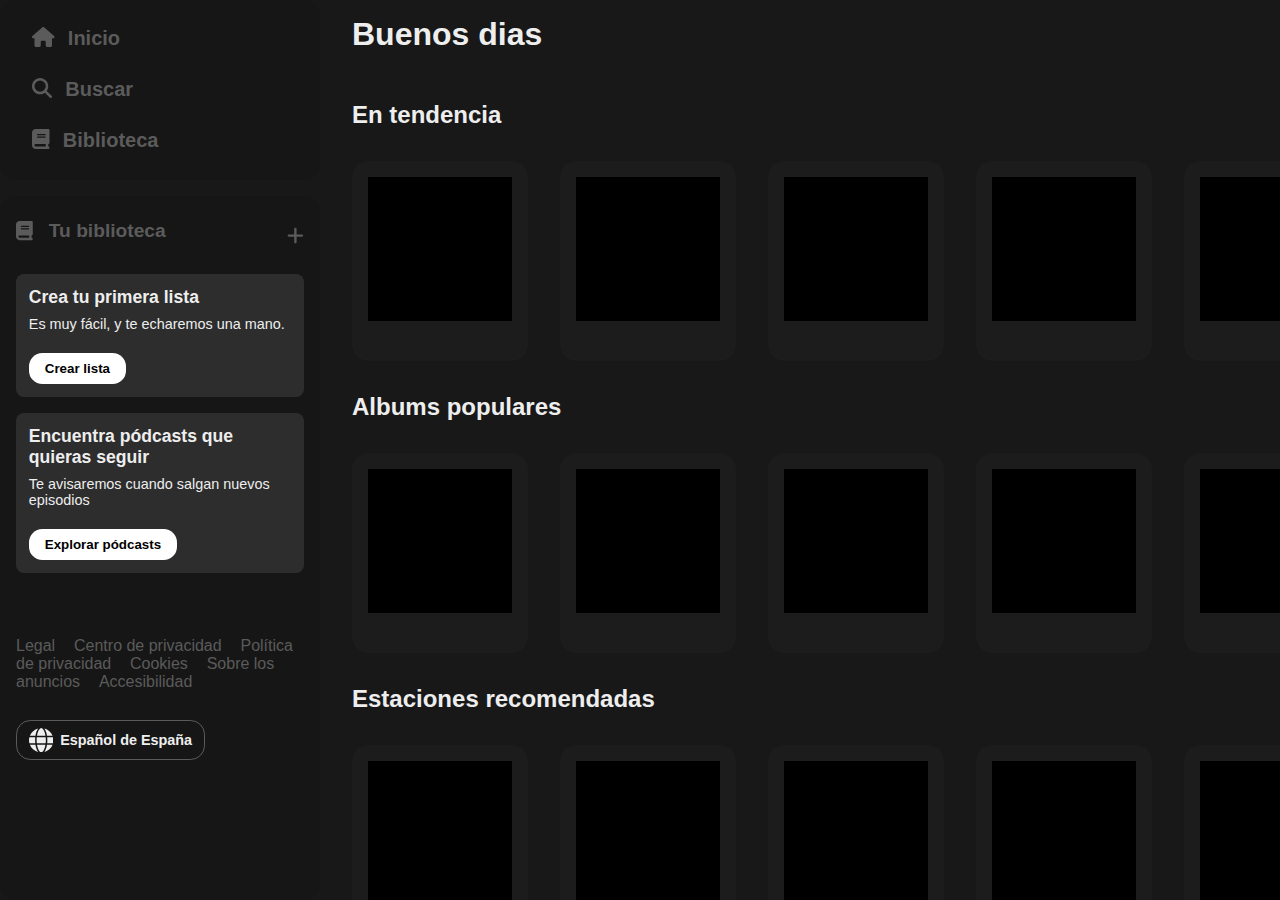
==== commit a41a87fd: "No me preguntes boludeces" ====
--- a/index.html
+++ b/index.html
@@ -6,46 +6,413 @@
     <meta name="viewport" content="width=device-width, initial-scale=1.0" />
     <link rel="stylesheet" href="https://cdnjs.cloudflare.com/ajax/libs/font-awesome/6.4.2/css/all.min.css">
     <link rel="stylesheet" href="style.css">
+    <script type="module" src="main.js"></script>
     <title>SpotiHub</title>
   </head>
     <!--ESTA ES MI RAMA - LAUTARO-->
-    <body>
- 
-        <main class="mainContent" id="idMain">
-         
-          <article class="bodyOfContent">
-            <section class="fromSpotify">
-                         <!----------------------------------------------------------------------------------------------->
+  <body>
+    <article class="container-grid">
+      <aside class="asideSection">
+        <section class="nav">
+          <ul class="nav-containerItems">
+            <li class="nav-itemElement">
+              <button class="navButton">
+                <a href="index.html">
+
+                  <svg xmlns="http://www.w3.org/2000/svg" height="1em" viewBox="0 0 576 512"><!--! Font Awesome Free 6.4.2 by @fontawesome - https://fontawesome.com License - https://fontawesome.com/license (Commercial License) Copyright 2023 Fonticons, Inc. --><path d="M575.8 255.5c0 18-15 32.1-32 32.1h-32l.7 160.2c0 2.7-.2 5.4-.5 8.1V472c0 22.1-17.9 40-40 40H456c-1.1 0-2.2 0-3.3-.1c-1.4 .1-2.8 .1-4.2 .1H416 392c-22.1 0-40-17.9-40-40V448 384c0-17.7-14.3-32-32-32H256c-17.7 0-32 14.3-32 32v64 24c0 22.1-17.9 40-40 40H160 128.1c-1.5 0-3-.1-4.5-.2c-1.2 .1-2.4 .2-3.6 .2H104c-22.1 0-40-17.9-40-40V360c0-.9 0-1.9 .1-2.8V287.6H32c-18 0-32-14-32-32.1c0-9 3-17 10-24L266.4 8c7-7 15-8 22-8s15 2 21 7L564.8 231.5c8 7 12 15 11 24z"/>
+                  </svg>
+                  <h6>Inicio</h6>
+                </a>
+              </button>
+            </li>
+            <li class="nav-itemElement" id="buscar">
+              <button class="navButton">
+                <a href="#">
+                  <svg xmlns="http://www.w3.org/2000/svg" height="1em" viewBox="0 0 512 512"><!--! Font Awesome Free 6.4.2 by @fontawesome - https://fontawesome.com License - https://fontawesome.com/license (Commercial License) Copyright 2023 Fonticons, Inc. --><path d="M416 208c0 45.9-14.9 88.3-40 122.7L502.6 457.4c12.5 12.5 12.5 32.8 0 45.3s-32.8 12.5-45.3 0L330.7 376c-34.4 25.2-76.8 40-122.7 40C93.1 416 0 322.9 0 208S93.1 0 208 0S416 93.1 416 208zM208 352a144 144 0 1 0 0-288 144 144 0 1 0 0 288z"/></svg>                
+                  <h6>Buscar</h6>
+                </a>
+              </button>
+            </li>
+            <!--AÑADIDO BOTÓN DE BÚSQUEDA PARA NAVBAR MOVIL-->
+            <li class="nav-itemElement" id="biblioteca-nav">
+              <button class="navButton">
+                <a href="index.html" id="biblioteca-button">
+                  <svg xmlns="http://www.w3.org/2000/svg" height="1em" viewBox="0 0 448 512"><!--! Font Awesome Free 6.4.2 by @fontawesome - https://fontawesome.com License - https://fontawesome.com/license (Commercial License) Copyright 2023 Fonticons, Inc. --><path d="M96 0C43 0 0 43 0 96V416c0 53 43 96 96 96H384h32c17.7 0 32-14.3 32-32s-14.3-32-32-32V384c17.7 0 32-14.3 32-32V32c0-17.7-14.3-32-32-32H384 96zm0 384H352v64H96c-17.7 0-32-14.3-32-32s14.3-32 32-32zm32-240c0-8.8 7.2-16 16-16H336c8.8 0 16 7.2 16 16s-7.2 16-16 16H144c-8.8 0-16-7.2-16-16zm16 48H336c8.8 0 16 7.2 16 16s-7.2 16-16 16H144c-8.8 0-16-7.2-16-16s7.2-16 16-16z"/></svg>
+                  <h6>Biblioteca</h6>
+                </a>
+              </button>
+            </li>
+          </ul>
+        </section>
+        <section class="biblio" id="idBiblio">
+          <div class="biblio-header">
+            <div class="itemH" id="idBiblio">
+              <svg xmlns="http://www.w3.org/2000/svg" height="1em" viewBox="0 0 448 512"><!--! Font Awesome Free 6.4.2 by @fontawesome - https://fontawesome.com License - https://fontawesome.com/license (Commercial License) Copyright 2023 Fonticons, Inc. --><path d="M96 0C43 0 0 43 0 96V416c0 53 43 96 96 96H384h32c17.7 0 32-14.3 32-32s-14.3-32-32-32V384c17.7 0 32-14.3 32-32V32c0-17.7-14.3-32-32-32H384 96zm0 384H352v64H96c-17.7 0-32-14.3-32-32s14.3-32 32-32zm32-240c0-8.8 7.2-16 16-16H336c8.8 0 16 7.2 16 16s-7.2 16-16 16H144c-8.8 0-16-7.2-16-16zm16 48H336c8.8 0 16 7.2 16 16s-7.2 16-16 16H144c-8.8 0-16-7.2-16-16s7.2-16 16-16z"/></svg>
+              <h6>Tu biblioteca</h6>
+            </div>
+            <svg class="plusButton" xmlns="http://www.w3.org/2000/svg" height="1em" viewBox="0 0 448 512"><!--! Font Awesome Free 6.4.2 by @fontawesome - https://fontawesome.com License - https://fontawesome.com/license (Commercial License) Copyright 2023 Fonticons, Inc. --><path d="M256 80c0-17.7-14.3-32-32-32s-32 14.3-32 32V224H48c-17.7 0-32 14.3-32 32s14.3 32 32 32H192V432c0 17.7 14.3 32 32 32s32-14.3 32-32V288H400c17.7 0 32-14.3 32-32s-14.3-32-32-32H256V80z"/></svg>
+          </div>
+          <div class="biblio-main">
+            <div class="biblioCard firstList">
+              <h6>Crea tu primera lista</h6>
+              <p>Es muy fácil, y te echaremos una mano.</p>
+              <button class="bcButton">Crear lista</button>
+            </div>
+            <div class="biblioCard firstList">
+              <h6>Encuentra pódcasts que quieras seguir</h6>
+              <p>Te avisaremos cuando salgan nuevos episodios</p>
+              <button class="bcButton">Explorar pódcasts</button>
+            </div>
+          </div>
+          <div class="biblio-footer">
+              <ul class="legalThings">
+                <li class="item"><a href="#" target="_blank">Legal</a></li>
+                <li class="item"><a href="#" target="_blank">Centro de privacidad</a></li>
+                <li class="item"><a href="#" target="_blank">Política de privacidad</a></li>
+                <li class="item"><a href="#" target="_blank">Cookies</a></li>
+                <li class="item"><a href="#" target="_blank">Sobre los anuncios</a></li>
+                <li class="item"><a href="#" target="_blank">Accesibilidad</a></li>
+                <li class="item"><a href="#" target="_blank"></a></li>
+              </ul>
+          </div>
+          <button class="translateButton">
+            <svg xmlns="http://www.w3.org/2000/svg" height="1em" viewBox="0 0 512 512"><!--! Font Awesome Free 6.4.2 by @fontawesome - https://fontawesome.com License - https://fontawesome.com/license (Commercial License) Copyright 2023 Fonticons, Inc. --><path d="M352 256c0 22.2-1.2 43.6-3.3 64H163.3c-2.2-20.4-3.3-41.8-3.3-64s1.2-43.6 3.3-64H348.7c2.2 20.4 3.3 41.8 3.3 64zm28.8-64H503.9c5.3 20.5 8.1 41.9 8.1 64s-2.8 43.5-8.1 64H380.8c2.1-20.6 3.2-42 3.2-64s-1.1-43.4-3.2-64zm112.6-32H376.7c-10-63.9-29.8-117.4-55.3-151.6c78.3 20.7 142 77.5 171.9 151.6zm-149.1 0H167.7c6.1-36.4 15.5-68.6 27-94.7c10.5-23.6 22.2-40.7 33.5-51.5C239.4 3.2 248.7 0 256 0s16.6 3.2 27.8 13.8c11.3 10.8 23 27.9 33.5 51.5c11.6 26 20.9 58.2 27 94.7zm-209 0H18.6C48.6 85.9 112.2 29.1 190.6 8.4C165.1 42.6 145.3 96.1 135.3 160zM8.1 192H131.2c-2.1 20.6-3.2 42-3.2 64s1.1 43.4 3.2 64H8.1C2.8 299.5 0 278.1 0 256s2.8-43.5 8.1-64zM194.7 446.6c-11.6-26-20.9-58.2-27-94.6H344.3c-6.1 36.4-15.5 68.6-27 94.6c-10.5 23.6-22.2 40.7-33.5 51.5C272.6 508.8 263.3 512 256 512s-16.6-3.2-27.8-13.8c-11.3-10.8-23-27.9-33.5-51.5zM135.3 352c10 63.9 29.8 117.4 55.3 151.6C112.2 482.9 48.6 426.1 18.6 352H135.3zm358.1 0c-30 74.1-93.6 130.9-171.9 151.6c25.5-34.2 45.2-87.7 55.3-151.6H493.4z"/></svg>
+            <h4>Español de España</h4>
+          </button>
+        </section>
+      </aside>
       <main class="mainContent" id="idMain">
         <header>
-
-          <div class="search-container">
-            <div class="search-box">
-              <input type="text" id="barraBusqueda" placeholder="Buscar en Spotify">
-              <button id="buscarButton">Buscar</button>
-            </div>
-            <div id="botonesTipos">
-              <button class="tipo-btn tipo-activo" value="artist">Artista</button>
-              <button class="tipo-btn" value="album">Álbum</button>
-              <button class="tipo-btn" value="track">Canción</button>
-              <button class="tipo-btn" value="playlist">Playlist</button>
-            </div>
-          </div>
+          <h1>Buenos dias</h1>
         </header>
-
-        <section class="fromSpotify">
-          <h2 class="text-result">Resultados de la búsqueda</h2>
-          <div id="searchContainer" class="containerElements">
-            <!-- Aquí se mostrarán los resultados de la búsqueda -->
-            <!-- Ejemplo de una card de resultado -->
-           
-  
-          </div>
-        </section>
-        
-              <!----------------------------------------------------------------------------------------------->
-        
+        <article class="bodyOfContent">
+          <section class="fromSpotify">
+            <h2>En tendencia</h2>
+            <div class="containerElements">
+              <article class="element discoElementSpotify">
+                <div class="img"></div>
+                <div class="text">
+                  <h3 class="nombre"></h3>
+                  <div class="artista"></div>
+                </div>
+                <button class="goToSpotifyBtn" id="goToSpotify">
+                  <a href="https://open.spotify.com/intl-es/album/7FtCDX4COLE3HR2vBv7411?si=FcpsYbtwSUiXa2fNGbVJbQ&nd=1" target="_blank">
+                  <svg xmlns="http://www.w3.org/2000/svg" height="1em" viewBox="0 0 384 512"><!--! Font Awesome Free 6.4.2 by @fontawesome - https://fontawesome.com License - https://fontawesome.com/license (Commercial License) Copyright 2023 Fonticons, Inc. --><path d="M73 39c-14.8-9.1-33.4-9.4-48.5-.9S0 62.6 0 80V432c0 17.4 9.4 33.4 24.5 41.9s33.7 8.1 48.5-.9L361 297c14.3-8.7 23-24.2 23-41s-8.7-32.2-23-41L73 39z"/></svg>
+                </a>
+                </button>
+              </article>
+              <article class="element discoElementSpotify">
+                <div class="img"></div>
+                <div class="text">
+                  <h3 class="nombre"></h3>
+                  <div class="artista"></div>
+                </div>
+                <button class="goToSpotifyBtn" id="goToSpotify">
+                  <a href="https://open.spotify.com/intl-es/album/7CjJb2mikwAWA1V6kewFBF" target="_blank">
+                    <svg xmlns="http://www.w3.org/2000/svg" height="1em" viewBox="0 0 384 512"><!--! Font Awesome Free 6.4.2 by @fontawesome - https://fontawesome.com License - https://fontawesome.com/license (Commercial License) Copyright 2023 Fonticons, Inc. --><path d="M73 39c-14.8-9.1-33.4-9.4-48.5-.9S0 62.6 0 80V432c0 17.4 9.4 33.4 24.5 41.9s33.7 8.1 48.5-.9L361 297c14.3-8.7 23-24.2 23-41s-8.7-32.2-23-41L73 39z"/></svg>
+                  </a>
+                </button>
+              </article>
+              <article class="element discoElementSpotify">
+                <div class="img"></div>
+                <div class="text">
+                  <h3 class="nombre"></h3>
+                  <div class="artista"></div>
+                </div>
+                <button class="goToSpotifyBtn" id="goToSpotify">
+                  <a href="https://open.spotify.com/intl-es/album/4n6BNKtpmZOYUyfecMzzpZ" target="_blank">
+                    <svg xmlns="http://www.w3.org/2000/svg" height="1em" viewBox="0 0 384 512"><!--! Font Awesome Free 6.4.2 by @fontawesome - https://fontawesome.com License - https://fontawesome.com/license (Commercial License) Copyright 2023 Fonticons, Inc. --><path d="M73 39c-14.8-9.1-33.4-9.4-48.5-.9S0 62.6 0 80V432c0 17.4 9.4 33.4 24.5 41.9s33.7 8.1 48.5-.9L361 297c14.3-8.7 23-24.2 23-41s-8.7-32.2-23-41L73 39z"/></svg>
+                  </a>
+                </button>
+              </article>
+              <article class="element discoElementSpotify">
+                <div class="img"></div>
+                <div class="text">
+                  <h3 class="nombre"></h3>
+                  <div class="artista"></div>
+                </div>
+                <button class="goToSpotifyBtn" id="goToSpotify">
+                  <a href="https://open.spotify.com/intl-es/album/5VxrZQkdX8rZaiPgXp23xT" target="_blank">
+                    <svg xmlns="http://www.w3.org/2000/svg" height="1em" viewBox="0 0 384 512"><!--! Font Awesome Free 6.4.2 by @fontawesome - https://fontawesome.com License - https://fontawesome.com/license (Commercial License) Copyright 2023 Fonticons, Inc. --><path d="M73 39c-14.8-9.1-33.4-9.4-48.5-.9S0 62.6 0 80V432c0 17.4 9.4 33.4 24.5 41.9s33.7 8.1 48.5-.9L361 297c14.3-8.7 23-24.2 23-41s-8.7-32.2-23-41L73 39z"/></svg>
+                  </a>
+                </button>
+              </article>
+              <article class="element discoElementSpotify">
+                <div class="img"></div>
+                <div class="text">
+                  <h3 class="nombre"></h3>
+                  <div class="artista"></div>
+                </div>
+                <button class="goToSpotifyBtn" id="goToSpotify">
+                  <a href="https://open.spotify.com/intl-es/album/3OyBf97NOuJjhEpQHY920H" target="_blank">
+                    <svg xmlns="http://www.w3.org/2000/svg" height="1em" viewBox="0 0 384 512"><!--! Font Awesome Free 6.4.2 by @fontawesome - https://fontawesome.com License - https://fontawesome.com/license (Commercial License) Copyright 2023 Fonticons, Inc. --><path d="M73 39c-14.8-9.1-33.4-9.4-48.5-.9S0 62.6 0 80V432c0 17.4 9.4 33.4 24.5 41.9s33.7 8.1 48.5-.9L361 297c14.3-8.7 23-24.2 23-41s-8.7-32.2-23-41L73 39z"/></svg>
+                  </a>
+                </button>
+              </article>
+            </div>
+          </section>
+          <section class="albumesPopulares">
+            <h2>Albums populares</h2>
+            <div class="containerElements">
+              <article class="element discoElementSpotify">
+                <div class="img"></div>
+                <div class="text">
+                  <h3 class="nombre"></h3>
+                  <div class="artista"></div>
+                  <button class="goToSpotifyBtn" id="goToSpotify">
+                    <a href="https://open.spotify.com/intl-es/album/2npzGBEPDOfVLN8ajYm3pZ?si=31f52a9f24d846f1" target="_blank">
+                      <svg xmlns="http://www.w3.org/2000/svg" height="1em" viewBox="0 0 384 512"><!--! Font Awesome Free 6.4.2 by @fontawesome - https://fontawesome.com License - https://fontawesome.com/license (Commercial License) Copyright 2023 Fonticons, Inc. --><path d="M73 39c-14.8-9.1-33.4-9.4-48.5-.9S0 62.6 0 80V432c0 17.4 9.4 33.4 24.5 41.9s33.7 8.1 48.5-.9L361 297c14.3-8.7 23-24.2 23-41s-8.7-32.2-23-41L73 39z"/></svg>
+                    </a>
+                  </button>
+                </div>
+              </article>
+              <article class="element discoElementSpotify">
+                <div class="img"></div>
+                <div class="text">
+                  <h3 class="nombre"></h3>
+                  <div class="artista"></div>
+                  <button class="goToSpotifyBtn" id="goToSpotify">
+                    <a href="https://open.spotify.com/intl-es/album/4FftCsAcXXD1nFO9RFUNFO?si=8fa743aa33904d7d" target="_blank">
+                      <svg xmlns="http://www.w3.org/2000/svg" height="1em" viewBox="0 0 384 512"><!--! Font Awesome Free 6.4.2 by @fontawesome - https://fontawesome.com License - https://fontawesome.com/license (Commercial License) Copyright 2023 Fonticons, Inc. --><path d="M73 39c-14.8-9.1-33.4-9.4-48.5-.9S0 62.6 0 80V432c0 17.4 9.4 33.4 24.5 41.9s33.7 8.1 48.5-.9L361 297c14.3-8.7 23-24.2 23-41s-8.7-32.2-23-41L73 39z"/></svg>
+                    </a>
+                  </button>
+                </div>
+              </article>
+              <article class="element discoElementSpotify">
+                <div class="img"></div>
+                <div class="text">
+                  <h3 class="nombre"></h3>
+                  <div class="artista"></div>
+                </div>
+                <button class="goToSpotifyBtn" id="goToSpotify">
+                  <a href="https://open.spotify.com/intl-es/album/1gFTYh0ijDv3y8sjdzR4Fq?si=94f71d0aa235447d" target="_blank">
+                    <svg xmlns="http://www.w3.org/2000/svg" height="1em" viewBox="0 0 384 512"><!--! Font Awesome Free 6.4.2 by @fontawesome - https://fontawesome.com License - https://fontawesome.com/license (Commercial License) Copyright 2023 Fonticons, Inc. --><path d="M73 39c-14.8-9.1-33.4-9.4-48.5-.9S0 62.6 0 80V432c0 17.4 9.4 33.4 24.5 41.9s33.7 8.1 48.5-.9L361 297c14.3-8.7 23-24.2 23-41s-8.7-32.2-23-41L73 39z"/></svg>
+                  </a>
+                </button>
+              </article>
+              <article class="element discoElementSpotify">
+                <div class="img"></div>
+                <div class="text">
+                  <h3 class="nombre"></h3>
+                  <div class="artista"></div>
+                </div>
+                <button class="goToSpotifyBtn" id="goToSpotify">
+                  <a href="https://open.spotify.com/intl-es/album/0SoJvPHbKVhvmVJOp3kzp3?si=86342629d9d4491a" target="_blank">
+                    <svg xmlns="http://www.w3.org/2000/svg" height="1em" viewBox="0 0 384 512"><!--! Font Awesome Free 6.4.2 by @fontawesome - https://fontawesome.com License - https://fontawesome.com/license (Commercial License) Copyright 2023 Fonticons, Inc. --><path d="M73 39c-14.8-9.1-33.4-9.4-48.5-.9S0 62.6 0 80V432c0 17.4 9.4 33.4 24.5 41.9s33.7 8.1 48.5-.9L361 297c14.3-8.7 23-24.2 23-41s-8.7-32.2-23-41L73 39z"/></svg>
+                  </a>
+                </button>
+              </article>
+              <article class="element discoElementSpotify">
+                <div class="img"></div>
+                <div class="text">
+                  <h3 class="nombre"></h3>
+                  <div class="artista"></div>
+                </div>
+                <button class="goToSpotifyBtn" id="goToSpotify">
+                  <a href="https://open.spotify.com/intl-es/album/2GROf0WKoP5Er2M9RXVNNs?si=9a75ef49b8b342a9" target="_blank">
+                    <svg xmlns="http://www.w3.org/2000/svg" height="1em" viewBox="0 0 384 512"><!--! Font Awesome Free 6.4.2 by @fontawesome - https://fontawesome.com License - https://fontawesome.com/license (Commercial License) Copyright 2023 Fonticons, Inc. --><path d="M73 39c-14.8-9.1-33.4-9.4-48.5-.9S0 62.6 0 80V432c0 17.4 9.4 33.4 24.5 41.9s33.7 8.1 48.5-.9L361 297c14.3-8.7 23-24.2 23-41s-8.7-32.2-23-41L73 39z"/></svg>
+                  </a>
+                </button>
+              </article>
+            </div>
+          </section>
+          <section class="estaciones">
+            <h2>Estaciones recomendadas</h2>
+            <div class="containerElements">
+              <article class="element discoElementSpotify">
+                <div class="img"></div>
+                <div class="text">
+                  <h3 class="nombre"></h3>
+                  <div class="artista"></div>
+                </div>
+                <button class="goToSpotifyBtn" id="goToSpotify">
+                  <a href="https://open.spotify.com/intl-es/album/1Eh8uP6MvoseEDTWIb8qv6?si=2bfbafe9a3754ea4" target="_blank">
+                    <svg xmlns="http://www.w3.org/2000/svg" height="1em" viewBox="0 0 384 512"><!--! Font Awesome Free 6.4.2 by @fontawesome - https://fontawesome.com License - https://fontawesome.com/license (Commercial License) Copyright 2023 Fonticons, Inc. --><path d="M73 39c-14.8-9.1-33.4-9.4-48.5-.9S0 62.6 0 80V432c0 17.4 9.4 33.4 24.5 41.9s33.7 8.1 48.5-.9L361 297c14.3-8.7 23-24.2 23-41s-8.7-32.2-23-41L73 39z"/></svg>
+                  </a>
+                </button>
+              </article>
+              <article class="element discoElementSpotify">
+                <div class="img"></div>
+                <div class="text">
+                  <h3 class="nombre"></h3>
+                  <div class="artista"></div>
+                </div>
+                <button class="goToSpotifyBtn" id="goToSpotify">
+                  <a href="https://open.spotify.com/intl-es/album/3RQQmkQEvNCY4prGKE6oc5?si=cca9d1e89d334827" target="_blank">
+                    <svg xmlns="http://www.w3.org/2000/svg" height="1em" viewBox="0 0 384 512"><!--! Font Awesome Free 6.4.2 by @fontawesome - https://fontawesome.com License - https://fontawesome.com/license (Commercial License) Copyright 2023 Fonticons, Inc. --><path d="M73 39c-14.8-9.1-33.4-9.4-48.5-.9S0 62.6 0 80V432c0 17.4 9.4 33.4 24.5 41.9s33.7 8.1 48.5-.9L361 297c14.3-8.7 23-24.2 23-41s-8.7-32.2-23-41L73 39z"/></svg>
+                  </a>
+                </button>
+              </article>
+              <article class="element discoElementSpotify">
+                <div class="img"></div>
+                <div class="text">
+                  <h3 class="nombre"></h3>
+                  <div class="artista"></div>
+                </div>
+                <button class="goToSpotifyBtn" id="goToSpotify">
+                  <a href="https://open.spotify.com/intl-es/album/6htgf3qv7vGcsdxLCDxKp8?si=cc325dc986404b33" target="_blank">
+                    <svg xmlns="http://www.w3.org/2000/svg" height="1em" viewBox="0 0 384 512"><!--! Font Awesome Free 6.4.2 by @fontawesome - https://fontawesome.com License - https://fontawesome.com/license (Commercial License) Copyright 2023 Fonticons, Inc. --><path d="M73 39c-14.8-9.1-33.4-9.4-48.5-.9S0 62.6 0 80V432c0 17.4 9.4 33.4 24.5 41.9s33.7 8.1 48.5-.9L361 297c14.3-8.7 23-24.2 23-41s-8.7-32.2-23-41L73 39z"/></svg>
+                  </a>
+                </button>
+              </article>
+              <article class="element discoElementSpotify">
+                <div class="img"></div>
+                <div class="text">
+                  <h3 class="nombre"></h3>
+                  <div class="artista"></div>
+                </div>
+                <button class="goToSpotifyBtn" id="goToSpotify">
+                  <a href="https://open.spotify.com/intl-es/album/15uKqLeki8fZuLdR44Qtz8?si=4b2ff120baf54a19" target="_blank">
+                    <svg xmlns="http://www.w3.org/2000/svg" height="1em" viewBox="0 0 384 512"><!--! Font Awesome Free 6.4.2 by @fontawesome - https://fontawesome.com License - https://fontawesome.com/license (Commercial License) Copyright 2023 Fonticons, Inc. --><path d="M73 39c-14.8-9.1-33.4-9.4-48.5-.9S0 62.6 0 80V432c0 17.4 9.4 33.4 24.5 41.9s33.7 8.1 48.5-.9L361 297c14.3-8.7 23-24.2 23-41s-8.7-32.2-23-41L73 39z"/></svg>
+                  </a>
+                </button>
+              </article>
+              <article class="element discoElementSpotify">
+                <div class="img"></div>
+                <div class="text">
+                  <h3 class="nombre"></h3>
+                  <div class="artista"></div>
+                </div>
+                <button class="goToSpotifyBtn" id="goToSpotify">
+                  <a href="https://open.spotify.com/intl-es/album/3T4tUhGYeRNVUGevb0wThu?si=4f4ff36562634766" target="_blank">
+                    <svg xmlns="http://www.w3.org/2000/svg" height="1em" viewBox="0 0 384 512"><!--! Font Awesome Free 6.4.2 by @fontawesome - https://fontawesome.com License - https://fontawesome.com/license (Commercial License) Copyright 2023 Fonticons, Inc. --><path d="M73 39c-14.8-9.1-33.4-9.4-48.5-.9S0 62.6 0 80V432c0 17.4 9.4 33.4 24.5 41.9s33.7 8.1 48.5-.9L361 297c14.3-8.7 23-24.2 23-41s-8.7-32.2-23-41L73 39z"/></svg>
+                  </a>
+                </button>
+              </article>
+            </div>
+          </section>
+          <section class="cumbiaRecuerdo">
+            <h2>Un cambio de aire</h2>
+            <div class="containerElements">
+              <article class="element discoElementSpotify">
+                <div class="img"></div>
+                <div class="text">
+                  <h3 class="nombre"></h3>
+                  <div class="artista"></div>
+                </div>
+                <button class="goToSpotifyBtn" id="goToSpotify">
+                  <a href="https://open.spotify.com/intl-es/album/6jKZplJpy21R5lHaYHHjmZ?si=b059d117b0944b69" target="_blank">
+                    <svg xmlns="http://www.w3.org/2000/svg" height="1em" viewBox="0 0 384 512"><!--! Font Awesome Free 6.4.2 by @fontawesome - https://fontawesome.com License - https://fontawesome.com/license (Commercial License) Copyright 2023 Fonticons, Inc. --><path d="M73 39c-14.8-9.1-33.4-9.4-48.5-.9S0 62.6 0 80V432c0 17.4 9.4 33.4 24.5 41.9s33.7 8.1 48.5-.9L361 297c14.3-8.7 23-24.2 23-41s-8.7-32.2-23-41L73 39z"/></svg>
+                  </a>
+                </button>
+              </article>
+              <article class="element discoElementSpotify">
+                <div class="img"></div>
+                <div class="text">
+                  <h3 class="nombre"></h3>
+                  <div class="artista"></div>
+                </div>
+                <button class="goToSpotifyBtn" id="goToSpotify">
+                  <a href="https://open.spotify.com/intl-es/album/14WhMR0dMyEdhoNVXnvG7w?si=cca299207a5243bf" target="_blank">
+                    <svg xmlns="http://www.w3.org/2000/svg" height="1em" viewBox="0 0 384 512"><!--! Font Awesome Free 6.4.2 by @fontawesome - https://fontawesome.com License - https://fontawesome.com/license (Commercial License) Copyright 2023 Fonticons, Inc. --><path d="M73 39c-14.8-9.1-33.4-9.4-48.5-.9S0 62.6 0 80V432c0 17.4 9.4 33.4 24.5 41.9s33.7 8.1 48.5-.9L361 297c14.3-8.7 23-24.2 23-41s-8.7-32.2-23-41L73 39z"/></svg>
+                  </a>
+                </button>
+              </article>
+              <article class="element discoElementSpotify">
+                <div class="img"></div>
+                <div class="text">
+                  <h3 class="nombre"></h3>
+                  <div class="artista"></div>
+                </div>
+                <button class="goToSpotifyBtn" id="goToSpotify">
+                  <a href="https://open.spotify.com/intl-es/album/6t7956yu5zYf5A829XRiHC?si=9b1a2e3eb2cd4db3" target="_blank">
+                    <svg xmlns="http://www.w3.org/2000/svg" height="1em" viewBox="0 0 384 512"><!--! Font Awesome Free 6.4.2 by @fontawesome - https://fontawesome.com License - https://fontawesome.com/license (Commercial License) Copyright 2023 Fonticons, Inc. --><path d="M73 39c-14.8-9.1-33.4-9.4-48.5-.9S0 62.6 0 80V432c0 17.4 9.4 33.4 24.5 41.9s33.7 8.1 48.5-.9L361 297c14.3-8.7 23-24.2 23-41s-8.7-32.2-23-41L73 39z"/></svg>
+                  </a>
+                </button>
+              </article>
+              <article class="element discoElementSpotify">
+                <div class="img"></div>
+                <div class="text">
+                  <h3 class="nombre"></h3>
+                  <div class="artista"></div>
+                </div>
+                <button class="goToSpotifyBtn" id="goToSpotify">
+                  <a href="https://open.spotify.com/intl-es/album/2rIdWbXPjcq8K7BCccBhhC?si=2ca7bfd048c14242" target="_blank">
+                    <svg xmlns="http://www.w3.org/2000/svg" height="1em" viewBox="0 0 384 512"><!--! Font Awesome Free 6.4.2 by @fontawesome - https://fontawesome.com License - https://fontawesome.com/license (Commercial License) Copyright 2023 Fonticons, Inc. --><path d="M73 39c-14.8-9.1-33.4-9.4-48.5-.9S0 62.6 0 80V432c0 17.4 9.4 33.4 24.5 41.9s33.7 8.1 48.5-.9L361 297c14.3-8.7 23-24.2 23-41s-8.7-32.2-23-41L73 39z"/></svg>
+                  </a>
+                </button>
+              </article>
+              <article class="element discoElementSpotify">
+                <div class="img"></div>
+                <div class="text">
+                  <h3 class="nombre"></h3>
+                  <div class="artista"></div>
+                </div>
+                <button class="goToSpotifyBtn" id="goToSpotify">
+                  <a href="https://open.spotify.com/intl-es/album/5owqdiYsub7Bbe47LnNy7E?si=b4fcfb1ce7c145c6" target="_blank">
+                    <svg xmlns="http://www.w3.org/2000/svg" height="1em" viewBox="0 0 384 512"><!--! Font Awesome Free 6.4.2 by @fontawesome - https://fontawesome.com License - https://fontawesome.com/license (Commercial License) Copyright 2023 Fonticons, Inc. --><path d="M73 39c-14.8-9.1-33.4-9.4-48.5-.9S0 62.6 0 80V432c0 17.4 9.4 33.4 24.5 41.9s33.7 8.1 48.5-.9L361 297c14.3-8.7 23-24.2 23-41s-8.7-32.2-23-41L73 39z"/></svg>
+                  </a>
+                </button>
+              </article>
+            </div>
+          </section>
+        </article>
+        <footer class="footer">
+          <section class="aboutUse">
+            <article class="company">
+              <h4>Companía</h4>
+              <ul class="itemsContainer">
+                <li class="items"><a href="#" target="_blank">Acerca de</a></li>
+                <li class="items"><a href="#" target="_blank">Empleo</a></li>
+                <li class="items"><a href="#" target="_blank">For the record</a></li>
+              </ul>
+            </article>
+            <article class="community">
+              <h4>Comunidades</h4>
+              <ul class="itemsContainer">
+                <li class="items"><a href="#" target="_blank">Para artistas</a></li>
+                <li class="items"><a href="#" target="_blank">Desarrolladores</a></li>
+                <li class="items"><a href="#" target="_blank">Publicidad</a></li>
+                <li class="items"><a href="#" target="_blank">Inversionistas</a></li>
+                <li class="items"><a href="#" target="_blank">Proveedores</a></li>
+              </ul>
+            </article>
+            <article class="usefull">
+              <h4>Enlaces útiles</h4>
+              <ul class="itemsContainer">
+                <li class="items"><a href="#" target="_blank">Ayuda</a></li>
+                <li class="items"><a href="#" target="_blank">App móvil gratis</a></li>
+              </ul>
+            </article>
+            <article></article>
+            <article class="media">
+              <button class="mediaBtn" id="igbtn">
+                <a href="#" target="_blank">
+                  <svg xmlns="http://www.w3.org/2000/svg" height="1em" viewBox="0 0 448 512"><!--! Font Awesome Free 6.4.2 by @fontawesome - https://fontawesome.com License - https://fontawesome.com/license (Commercial License) Copyright 2023 Fonticons, Inc. --><path d="M224.1 141c-63.6 0-114.9 51.3-114.9 114.9s51.3 114.9 114.9 114.9S339 319.5 339 255.9 287.7 141 224.1 141zm0 189.6c-41.1 0-74.7-33.5-74.7-74.7s33.5-74.7 74.7-74.7 74.7 33.5 74.7 74.7-33.6 74.7-74.7 74.7zm146.4-194.3c0 14.9-12 26.8-26.8 26.8-14.9 0-26.8-12-26.8-26.8s12-26.8 26.8-26.8 26.8 12 26.8 26.8zm76.1 27.2c-1.7-35.9-9.9-67.7-36.2-93.9-26.2-26.2-58-34.4-93.9-36.2-37-2.1-147.9-2.1-184.9 0-35.8 1.7-67.6 9.9-93.9 36.1s-34.4 58-36.2 93.9c-2.1 37-2.1 147.9 0 184.9 1.7 35.9 9.9 67.7 36.2 93.9s58 34.4 93.9 36.2c37 2.1 147.9 2.1 184.9 0 35.9-1.7 67.7-9.9 93.9-36.2 26.2-26.2 34.4-58 36.2-93.9 2.1-37 2.1-147.8 0-184.8zM398.8 388c-7.8 19.6-22.9 34.7-42.6 42.6-29.5 11.7-99.5 9-132.1 9s-102.7 2.6-132.1-9c-19.6-7.8-34.7-22.9-42.6-42.6-11.7-29.5-9-99.5-9-132.1s-2.6-102.7 9-132.1c7.8-19.6 22.9-34.7 42.6-42.6 29.5-11.7 99.5-9 132.1-9s102.7-2.6 132.1 9c19.6 7.8 34.7 22.9 42.6 42.6 11.7 29.5 9 99.5 9 132.1s2.7 102.7-9 132.1z"/></svg>
+                </a>
+              </button>
+              <button class="mediaBtn" id="xbtn">
+                <a href="#" target="_blank">
+                  <svg xmlns="http://www.w3.org/2000/svg" height="1em" viewBox="0 0 512 512"><!--! Font Awesome Free 6.4.2 by @fontawesome - https://fontawesome.com License - https://fontawesome.com/license (Commercial License) Copyright 2023 Fonticons, Inc. --><path d="M389.2 48h70.6L305.6 224.2 487 464H345L233.7 318.6 106.5 464H35.8L200.7 275.5 26.8 48H172.4L272.9 180.9 389.2 48zM364.4 421.8h39.1L151.1 88h-42L364.4 421.8z"/></svg>
+                </a>
+              </button>
+              <button class="mediaBtn" id="fbbtn">
+                <a href="#" target="_blank">
+                  <svg xmlns="http://www.w3.org/2000/svg" height="1em" viewBox="0 0 512 512"><!--! Font Awesome Free 6.4.2 by @fontawesome - https://fontawesome.com License - https://fontawesome.com/license (Commercial License) Copyright 2023 Fonticons, Inc. --><path d="M504 256C504 119 393 8 256 8S8 119 8 256c0 123.78 90.69 226.38 209.25 245V327.69h-63V256h63v-54.64c0-62.15 37-96.48 93.67-96.48 27.14 0 55.52 4.84 55.52 4.84v61h-31.28c-30.8 0-40.41 19.12-40.41 38.73V256h68.78l-11 71.69h-57.78V501C413.31 482.38 504 379.78 504 256z"/></svg>
+                </a>
+              </button>
+            </article>
+          </section>
+          <hr>
+          <section class="aboutLegalUse">
+            <ul class="legalThings">
+              <li class="item"><a href="#" target="_blank">Legal</a></li>
+              <li class="item"><a href="#" target="_blank">Centro de privacidad</a></li>
+              <li class="item"><a href="#" target="_blank">Política de privacidad</a></li>
+              <li class="item"><a href="#" target="_blank">Cookies</a></li>
+              <li class="item"><a href="#" target="_blank">Sobre los anuncios</a></li>
+              <li class="item"><a href="#" target="_blank">Accesibilidad</a></li>
+              <li class="item"><a href="#" target="_blank"></a></li>
+              <li class="item"><a href="#" target="_blank" class="copyright">© 2023 Spotify AB</a></li>
+            </ul>
+            <!-- <div class="copyright">
+              © 2023 Spotify AB
+            </div> -->
+          </section>
+        </footer>
       </main>
-      <script type="module" src="devGia.js"></script>
-    </body>
+    </article>
+    <script type="module" src="devLau.js"></script>
+    
+  </body>
 </html>
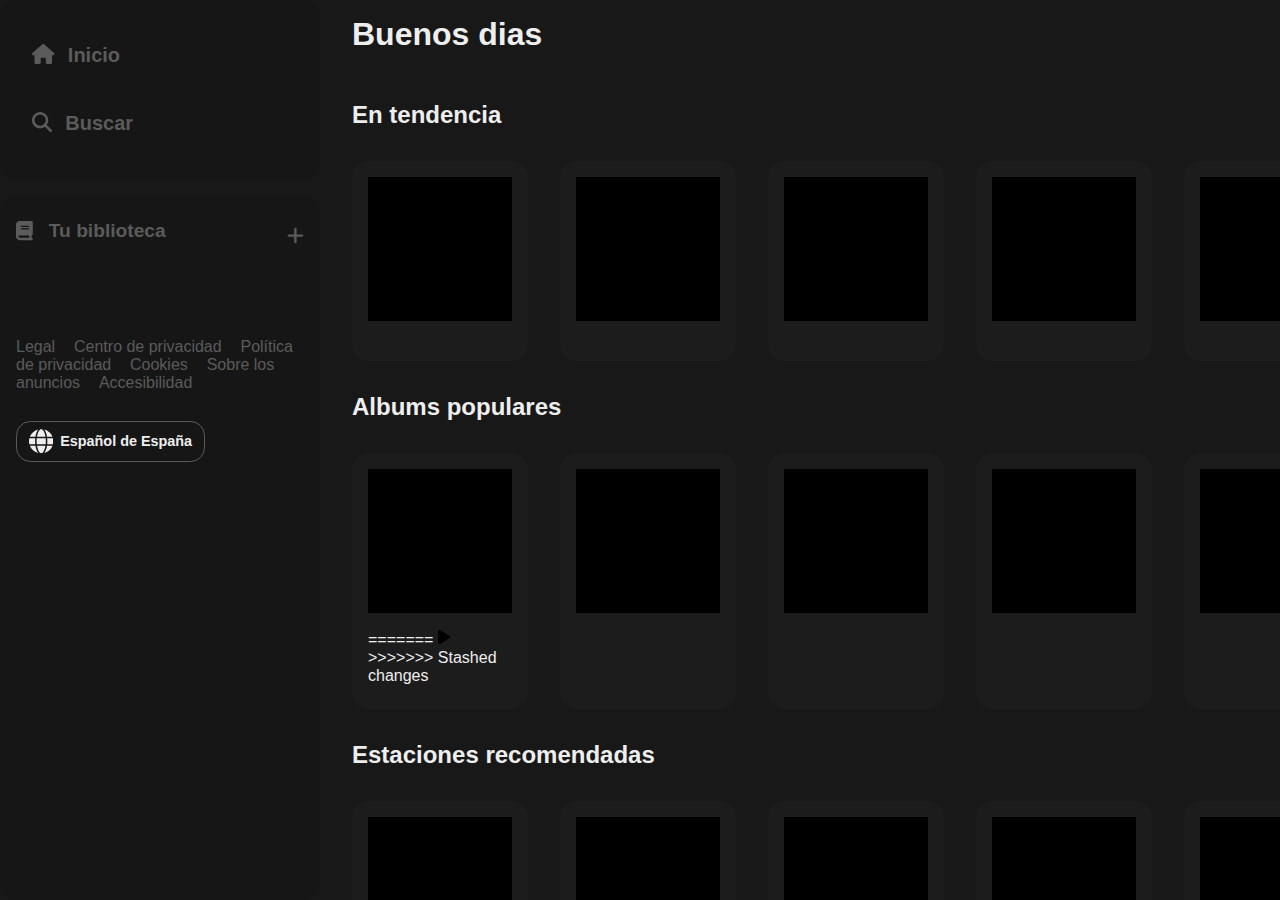
==== commit 753f3e75: "soy un commit" ====
--- a/index.html
+++ b/index.html
@@ -6,11 +6,11 @@
     <meta name="viewport" content="width=device-width, initial-scale=1.0" />
     <link rel="stylesheet" href="https://cdnjs.cloudflare.com/ajax/libs/font-awesome/6.4.2/css/all.min.css">
     <link rel="stylesheet" href="style.css">
-    <script type="module" src="main.js"></script>
     <title>SpotiHub</title>
   </head>
     <!--ESTA ES MI RAMA - LAUTARO-->
   <body>
+    <div id="loginContainer"></div>
     <article class="container-grid">
       <aside class="asideSection">
         <section class="nav">
@@ -18,14 +18,13 @@
             <li class="nav-itemElement">
               <button class="navButton">
                 <a href="index.html">
-
                   <svg xmlns="http://www.w3.org/2000/svg" height="1em" viewBox="0 0 576 512"><!--! Font Awesome Free 6.4.2 by @fontawesome - https://fontawesome.com License - https://fontawesome.com/license (Commercial License) Copyright 2023 Fonticons, Inc. --><path d="M575.8 255.5c0 18-15 32.1-32 32.1h-32l.7 160.2c0 2.7-.2 5.4-.5 8.1V472c0 22.1-17.9 40-40 40H456c-1.1 0-2.2 0-3.3-.1c-1.4 .1-2.8 .1-4.2 .1H416 392c-22.1 0-40-17.9-40-40V448 384c0-17.7-14.3-32-32-32H256c-17.7 0-32 14.3-32 32v64 24c0 22.1-17.9 40-40 40H160 128.1c-1.5 0-3-.1-4.5-.2c-1.2 .1-2.4 .2-3.6 .2H104c-22.1 0-40-17.9-40-40V360c0-.9 0-1.9 .1-2.8V287.6H32c-18 0-32-14-32-32.1c0-9 3-17 10-24L266.4 8c7-7 15-8 22-8s15 2 21 7L564.8 231.5c8 7 12 15 11 24z"/>
                   </svg>
                   <h6>Inicio</h6>
                 </a>
               </button>
             </li>
-            <li class="nav-itemElement" id="buscar">
+            <li class="nav-itemElement">
               <button class="navButton">
                 <a href="#">
                   <svg xmlns="http://www.w3.org/2000/svg" height="1em" viewBox="0 0 512 512"><!--! Font Awesome Free 6.4.2 by @fontawesome - https://fontawesome.com License - https://fontawesome.com/license (Commercial License) Copyright 2023 Fonticons, Inc. --><path d="M416 208c0 45.9-14.9 88.3-40 122.7L502.6 457.4c12.5 12.5 12.5 32.8 0 45.3s-32.8 12.5-45.3 0L330.7 376c-34.4 25.2-76.8 40-122.7 40C93.1 416 0 322.9 0 208S93.1 0 208 0S416 93.1 416 208zM208 352a144 144 0 1 0 0-288 144 144 0 1 0 0 288z"/></svg>                
@@ -33,18 +32,9 @@
                 </a>
               </button>
             </li>
-            <!--AÑADIDO BOTÓN DE BÚSQUEDA PARA NAVBAR MOVIL-->
-            <li class="nav-itemElement" id="biblioteca-nav">
-              <button class="navButton">
-                <a href="index.html" id="biblioteca-button">
-                  <svg xmlns="http://www.w3.org/2000/svg" height="1em" viewBox="0 0 448 512"><!--! Font Awesome Free 6.4.2 by @fontawesome - https://fontawesome.com License - https://fontawesome.com/license (Commercial License) Copyright 2023 Fonticons, Inc. --><path d="M96 0C43 0 0 43 0 96V416c0 53 43 96 96 96H384h32c17.7 0 32-14.3 32-32s-14.3-32-32-32V384c17.7 0 32-14.3 32-32V32c0-17.7-14.3-32-32-32H384 96zm0 384H352v64H96c-17.7 0-32-14.3-32-32s14.3-32 32-32zm32-240c0-8.8 7.2-16 16-16H336c8.8 0 16 7.2 16 16s-7.2 16-16 16H144c-8.8 0-16-7.2-16-16zm16 48H336c8.8 0 16 7.2 16 16s-7.2 16-16 16H144c-8.8 0-16-7.2-16-16s7.2-16 16-16z"/></svg>
-                  <h6>Biblioteca</h6>
-                </a>
-              </button>
-            </li>
           </ul>
         </section>
-        <section class="biblio" id="idBiblio">
+        <section class="biblio">
           <div class="biblio-header">
             <div class="itemH" id="idBiblio">
               <svg xmlns="http://www.w3.org/2000/svg" height="1em" viewBox="0 0 448 512"><!--! Font Awesome Free 6.4.2 by @fontawesome - https://fontawesome.com License - https://fontawesome.com/license (Commercial License) Copyright 2023 Fonticons, Inc. --><path d="M96 0C43 0 0 43 0 96V416c0 53 43 96 96 96H384h32c17.7 0 32-14.3 32-32s-14.3-32-32-32V384c17.7 0 32-14.3 32-32V32c0-17.7-14.3-32-32-32H384 96zm0 384H352v64H96c-17.7 0-32-14.3-32-32s14.3-32 32-32zm32-240c0-8.8 7.2-16 16-16H336c8.8 0 16 7.2 16 16s-7.2 16-16 16H144c-8.8 0-16-7.2-16-16zm16 48H336c8.8 0 16 7.2 16 16s-7.2 16-16 16H144c-8.8 0-16-7.2-16-16s7.2-16 16-16z"/></svg>
@@ -52,8 +42,8 @@
             </div>
             <svg class="plusButton" xmlns="http://www.w3.org/2000/svg" height="1em" viewBox="0 0 448 512"><!--! Font Awesome Free 6.4.2 by @fontawesome - https://fontawesome.com License - https://fontawesome.com/license (Commercial License) Copyright 2023 Fonticons, Inc. --><path d="M256 80c0-17.7-14.3-32-32-32s-32 14.3-32 32V224H48c-17.7 0-32 14.3-32 32s14.3 32 32 32H192V432c0 17.7 14.3 32 32 32s32-14.3 32-32V288H400c17.7 0 32-14.3 32-32s-14.3-32-32-32H256V80z"/></svg>
           </div>
-          <div class="biblio-main">
-            <div class="biblioCard firstList">
+          <div class="biblio-main" id="contBiblioMain">
+            <!-- <div class="biblioCard firstList">
               <h6>Crea tu primera lista</h6>
               <p>Es muy fácil, y te echaremos una mano.</p>
               <button class="bcButton">Crear lista</button>
@@ -61,7 +51,64 @@
             <div class="biblioCard firstList">
               <h6>Encuentra pódcasts que quieras seguir</h6>
               <p>Te avisaremos cuando salgan nuevos episodios</p>
-              <button class="bcButton">Explorar pódcasts</button>
+              <button class="bcButton">Explorar pódcasts</button> -->
+              <!-- <section class="favouritesAlbums-logged-column">
+                <button class="elementAlbumLogged"><a href="#" target="_blank">
+                  <div class="imageAlbum">
+    
+                  </div>
+                  <div class="nameAlbum">
+    
+                  </div>
+                </a></button>
+                <button class="elementAlbumLogged"><a href="#" target="_blank">
+                  <div class="imageAlbum">
+    
+                  </div>
+                  <div class="nameAlbum">
+                    
+                  </div>
+                </a></button>
+                <button class="elementAlbumLogged"><a href="#" target="_blank">
+                  <div class="imageAlbum">
+    
+                  </div>
+                  <div class="nameAlbum">
+                    
+                  </div>
+                </a></button>
+                <button class="elementAlbumLogged"><a href="#" target="_blank">
+                  <div class="imageAlbum">
+    
+                  </div>
+                  <div class="nameAlbum">
+                    
+                  </div>
+                </a></button>
+                <button class="elementAlbumLogged"><a href="#" target="_blank">
+                  <div class="imageAlbum">
+    
+                  </div>
+                  <div class="nameAlbum">
+                    
+                  </div>
+                </a></button>
+                <button class="elementAlbumLogged"><a href="#" target="_blank">
+                  <div class="imageAlbum">
+    
+                  </div>
+                  <div class="nameAlbum">
+                    
+                  </div>
+                </a></button><button class="elementAlbumLogged"><a href="#" target="_blank">
+                  <div class="imageAlbum">
+    
+                  </div>
+                  <div class="nameAlbum">
+                    
+                  </div>
+                </a></button>
+              </section> -->
             </div>
           </div>
           <div class="biblio-footer">
@@ -82,8 +129,58 @@
         </section>
       </aside>
       <main class="mainContent" id="idMain">
-        <header>
+        <header id="headerTag">
           <h1>Buenos dias</h1>
+          <!-- <section class="favouritesAlbums-logged">
+            <button class="elementAlbumLogged"><a href="#" target="_blank">
+              <div class="imageAlbum">
+
+              </div>
+              <div class="nameAlbum">
+
+              </div>
+            </a></button>
+            <button class="elementAlbumLogged"><a href="#" target="_blank">
+              <div class="imageAlbum">
+
+              </div>
+              <div class="nameAlbum">
+                
+              </div>
+            </a></button>
+            <button class="elementAlbumLogged"><a href="#" target="_blank">
+              <div class="imageAlbum">
+
+              </div>
+              <div class="nameAlbum">
+                
+              </div>
+            </a></button>
+            <button class="elementAlbumLogged"><a href="#" target="_blank">
+              <div class="imageAlbum">
+
+              </div>
+              <div class="nameAlbum">
+                
+              </div>
+            </a></button>
+            <button class="elementAlbumLogged"><a href="#" target="_blank">
+              <div class="imageAlbum">
+
+              </div>
+              <div class="nameAlbum">
+                
+              </div>
+            </a></button>
+            <button class="elementAlbumLogged"><a href="#" target="_blank">
+              <div class="imageAlbum">
+
+              </div>
+              <div class="nameAlbum">
+                
+              </div>
+            </a></button>
+          </section> -->
         </header>
         <article class="bodyOfContent">
           <section class="fromSpotify">
@@ -96,57 +193,87 @@
                   <div class="artista"></div>
                 </div>
                 <button class="goToSpotifyBtn" id="goToSpotify">
-                  <a href="https://open.spotify.com/intl-es/album/7FtCDX4COLE3HR2vBv7411?si=FcpsYbtwSUiXa2fNGbVJbQ&nd=1" target="_blank">
-                  <svg xmlns="http://www.w3.org/2000/svg" height="1em" viewBox="0 0 384 512"><!--! Font Awesome Free 6.4.2 by @fontawesome - https://fontawesome.com License - https://fontawesome.com/license (Commercial License) Copyright 2023 Fonticons, Inc. --><path d="M73 39c-14.8-9.1-33.4-9.4-48.5-.9S0 62.6 0 80V432c0 17.4 9.4 33.4 24.5 41.9s33.7 8.1 48.5-.9L361 297c14.3-8.7 23-24.2 23-41s-8.7-32.2-23-41L73 39z"/></svg>
-                </a>
-                </button>
-              </article>
-              <article class="element discoElementSpotify">
-                <div class="img"></div>
-                <div class="text">
-                  <h3 class="nombre"></h3>
-                  <div class="artista"></div>
-                </div>
-                <button class="goToSpotifyBtn" id="goToSpotify">
-                  <a href="https://open.spotify.com/intl-es/album/7CjJb2mikwAWA1V6kewFBF" target="_blank">
-                    <svg xmlns="http://www.w3.org/2000/svg" height="1em" viewBox="0 0 384 512"><!--! Font Awesome Free 6.4.2 by @fontawesome - https://fontawesome.com License - https://fontawesome.com/license (Commercial License) Copyright 2023 Fonticons, Inc. --><path d="M73 39c-14.8-9.1-33.4-9.4-48.5-.9S0 62.6 0 80V432c0 17.4 9.4 33.4 24.5 41.9s33.7 8.1 48.5-.9L361 297c14.3-8.7 23-24.2 23-41s-8.7-32.2-23-41L73 39z"/></svg>
-                  </a>
-                </button>
-              </article>
-              <article class="element discoElementSpotify">
-                <div class="img"></div>
-                <div class="text">
-                  <h3 class="nombre"></h3>
-                  <div class="artista"></div>
-                </div>
-                <button class="goToSpotifyBtn" id="goToSpotify">
-                  <a href="https://open.spotify.com/intl-es/album/4n6BNKtpmZOYUyfecMzzpZ" target="_blank">
-                    <svg xmlns="http://www.w3.org/2000/svg" height="1em" viewBox="0 0 384 512"><!--! Font Awesome Free 6.4.2 by @fontawesome - https://fontawesome.com License - https://fontawesome.com/license (Commercial License) Copyright 2023 Fonticons, Inc. --><path d="M73 39c-14.8-9.1-33.4-9.4-48.5-.9S0 62.6 0 80V432c0 17.4 9.4 33.4 24.5 41.9s33.7 8.1 48.5-.9L361 297c14.3-8.7 23-24.2 23-41s-8.7-32.2-23-41L73 39z"/></svg>
-                  </a>
-                </button>
-              </article>
-              <article class="element discoElementSpotify">
-                <div class="img"></div>
-                <div class="text">
-                  <h3 class="nombre"></h3>
-                  <div class="artista"></div>
-                </div>
-                <button class="goToSpotifyBtn" id="goToSpotify">
-                  <a href="https://open.spotify.com/intl-es/album/5VxrZQkdX8rZaiPgXp23xT" target="_blank">
-                    <svg xmlns="http://www.w3.org/2000/svg" height="1em" viewBox="0 0 384 512"><!--! Font Awesome Free 6.4.2 by @fontawesome - https://fontawesome.com License - https://fontawesome.com/license (Commercial License) Copyright 2023 Fonticons, Inc. --><path d="M73 39c-14.8-9.1-33.4-9.4-48.5-.9S0 62.6 0 80V432c0 17.4 9.4 33.4 24.5 41.9s33.7 8.1 48.5-.9L361 297c14.3-8.7 23-24.2 23-41s-8.7-32.2-23-41L73 39z"/></svg>
-                  </a>
-                </button>
-              </article>
-              <article class="element discoElementSpotify">
-                <div class="img"></div>
-                <div class="text">
-                  <h3 class="nombre"></h3>
-                  <div class="artista"></div>
-                </div>
-                <button class="goToSpotifyBtn" id="goToSpotify">
-                  <a href="https://open.spotify.com/intl-es/album/3OyBf97NOuJjhEpQHY920H" target="_blank">
-                    <svg xmlns="http://www.w3.org/2000/svg" height="1em" viewBox="0 0 384 512"><!--! Font Awesome Free 6.4.2 by @fontawesome - https://fontawesome.com License - https://fontawesome.com/license (Commercial License) Copyright 2023 Fonticons, Inc. --><path d="M73 39c-14.8-9.1-33.4-9.4-48.5-.9S0 62.6 0 80V432c0 17.4 9.4 33.4 24.5 41.9s33.7 8.1 48.5-.9L361 297c14.3-8.7 23-24.2 23-41s-8.7-32.2-23-41L73 39z"/></svg>
-                  </a>
+<<<<<<< Updated upstream
+                  <svg xmlns="http://www.w3.org/2000/svg" height="1em" viewBox="0 0 384 512"><!--! Font Awesome Free 6.4.2 by @fontawesome - https://fontawesome.com License - https://fontawesome.com/license (Commercial License) Copyright 2023 Fonticons, Inc. --><path d="M73 39c-14.8-9.1-33.4-9.4-48.5-.9S0 62.6 0 80V432c0 17.4 9.4 33.4 24.5 41.9s33.7 8.1 48.5-.9L361 297c14.3-8.7 23-24.2 23-41s-8.7-32.2-23-41L73 39z"/></svg>
+                </button>
+              </article>
+              <article class="element discoElementSpotify">
+                <div class="img"></div>
+                <div class="text">
+                  <h3 class="nombre"></h3>
+                  <div class="artista"></div>
+                </div>
+                <button class="goToSpotifyBtn" id="goToSpotify">
+                  <svg xmlns="http://www.w3.org/2000/svg" height="1em" viewBox="0 0 384 512"><!--! Font Awesome Free 6.4.2 by @fontawesome - https://fontawesome.com License - https://fontawesome.com/license (Commercial License) Copyright 2023 Fonticons, Inc. --><path d="M73 39c-14.8-9.1-33.4-9.4-48.5-.9S0 62.6 0 80V432c0 17.4 9.4 33.4 24.5 41.9s33.7 8.1 48.5-.9L361 297c14.3-8.7 23-24.2 23-41s-8.7-32.2-23-41L73 39z"/></svg>
+=======
+                  <a href="https://open.spotify.com/album/3kB4VjXKKCY7l5xeH113Da" target="_blank">
+                    <svg xmlns="http://www.w3.org/2000/svg" height="1em" viewBox="0 0 384 512"><!--! Font Awesome Free 6.4.2 by @fontawesome - https://fontawesome.com License - https://fontawesome.com/license (Commercial License) Copyright 2023 Fonticons, Inc. --><path d="M73 39c-14.8-9.1-33.4-9.4-48.5-.9S0 62.6 0 80V432c0 17.4 9.4 33.4 24.5 41.9s33.7 8.1 48.5-.9L361 297c14.3-8.7 23-24.2 23-41s-8.7-32.2-23-41L73 39z"/></svg>
+                  </a>
+>>>>>>> Stashed changes
+                </button>
+              </article>
+              <article class="element discoElementSpotify">
+                <div class="img"></div>
+                <div class="text">
+                  <h3 class="nombre"></h3>
+                  <div class="artista"></div>
+                </div>
+                <button class="goToSpotifyBtn" id="goToSpotify">
+<<<<<<< Updated upstream
+                  <svg xmlns="http://www.w3.org/2000/svg" height="1em" viewBox="0 0 384 512"><!--! Font Awesome Free 6.4.2 by @fontawesome - https://fontawesome.com License - https://fontawesome.com/license (Commercial License) Copyright 2023 Fonticons, Inc. --><path d="M73 39c-14.8-9.1-33.4-9.4-48.5-.9S0 62.6 0 80V432c0 17.4 9.4 33.4 24.5 41.9s33.7 8.1 48.5-.9L361 297c14.3-8.7 23-24.2 23-41s-8.7-32.2-23-41L73 39z"/></svg>
+=======
+
+                  <a href="https://open.spotify.com/album/7CjJb2mikwAWA1V6kewFBF" target="_blank">
+                    <svg xmlns="http://www.w3.org/2000/svg" height="1em" viewBox="0 0 384 512"><!--! Font Awesome Free 6.4.2 by @fontawesome - https://fontawesome.com License - https://fontawesome.com/license (Commercial License) Copyright 2023 Fonticons, Inc. --><path d="M73 39c-14.8-9.1-33.4-9.4-48.5-.9S0 62.6 0 80V432c0 17.4 9.4 33.4 24.5 41.9s33.7 8.1 48.5-.9L361 297c14.3-8.7 23-24.2 23-41s-8.7-32.2-23-41L73 39z"/></svg>
+                  </a>
+>>>>>>> Stashed changes
+                </button>
+              </article>
+              <article class="element discoElementSpotify">
+                <div class="img"></div>
+                <div class="text">
+                  <h3 class="nombre"></h3>
+                  <div class="artista"></div>
+                </div>
+                <button class="goToSpotifyBtn" id="goToSpotify">
+<<<<<<< Updated upstream
+                  <svg xmlns="http://www.w3.org/2000/svg" height="1em" viewBox="0 0 384 512"><!--! Font Awesome Free 6.4.2 by @fontawesome - https://fontawesome.com License - https://fontawesome.com/license (Commercial License) Copyright 2023 Fonticons, Inc. --><path d="M73 39c-14.8-9.1-33.4-9.4-48.5-.9S0 62.6 0 80V432c0 17.4 9.4 33.4 24.5 41.9s33.7 8.1 48.5-.9L361 297c14.3-8.7 23-24.2 23-41s-8.7-32.2-23-41L73 39z"/></svg>
+=======
+
+                  <a href="https://open.spotify.com/album/4n6BNKtpmZOYUyfecMzzpZ" target="_blank">
+                    <svg xmlns="http://www.w3.org/2000/svg" height="1em" viewBox="0 0 384 512"><!--! Font Awesome Free 6.4.2 by @fontawesome - https://fontawesome.com License - https://fontawesome.com/license (Commercial License) Copyright 2023 Fonticons, Inc. --><path d="M73 39c-14.8-9.1-33.4-9.4-48.5-.9S0 62.6 0 80V432c0 17.4 9.4 33.4 24.5 41.9s33.7 8.1 48.5-.9L361 297c14.3-8.7 23-24.2 23-41s-8.7-32.2-23-41L73 39z"/></svg>
+                  </a>
+>>>>>>> Stashed changes
+                </button>
+              </article>
+              <article class="element discoElementSpotify">
+                <div class="img"></div>
+                <div class="text">
+                  <h3 class="nombre"></h3>
+                  <div class="artista"></div>
+                </div>
+                <button class="goToSpotifyBtn" id="goToSpotify">
+<<<<<<< Updated upstream
+                  <svg xmlns="http://www.w3.org/2000/svg" height="1em" viewBox="0 0 384 512"><!--! Font Awesome Free 6.4.2 by @fontawesome - https://fontawesome.com License - https://fontawesome.com/license (Commercial License) Copyright 2023 Fonticons, Inc. --><path d="M73 39c-14.8-9.1-33.4-9.4-48.5-.9S0 62.6 0 80V432c0 17.4 9.4 33.4 24.5 41.9s33.7 8.1 48.5-.9L361 297c14.3-8.7 23-24.2 23-41s-8.7-32.2-23-41L73 39z"/></svg>
+=======
+
+                  <a href="https://open.spotify.com/album/5VxrZQkdX8rZaiPgXp23xT" target="_blank">
+                    <svg xmlns="http://www.w3.org/2000/svg" height="1em" viewBox="0 0 384 512"><!--! Font Awesome Free 6.4.2 by @fontawesome - https://fontawesome.com License - https://fontawesome.com/license (Commercial License) Copyright 2023 Fonticons, Inc. --><path d="M73 39c-14.8-9.1-33.4-9.4-48.5-.9S0 62.6 0 80V432c0 17.4 9.4 33.4 24.5 41.9s33.7 8.1 48.5-.9L361 297c14.3-8.7 23-24.2 23-41s-8.7-32.2-23-41L73 39z"/></svg>
+                  </a>
+                </button>
+              </article>
+              <article class="element discoElementSpotify">
+                <div class="img"></div>
+                <div class="text">
+                  <h3 class="nombre"></h3>
+                  <div class="artista"></div>
+                </div>
+                <button class="goToSpotifyBtn" id="goToSpotify">
+
+                  <a href="https://open.spotify.com/album/3OyBf97NOuJjhEpQHY920H" target="_blank">
+                    <svg xmlns="http://www.w3.org/2000/svg" height="1em" viewBox="0 0 384 512"><!--! Font Awesome Free 6.4.2 by @fontawesome - https://fontawesome.com License - https://fontawesome.com/license (Commercial License) Copyright 2023 Fonticons, Inc. --><path d="M73 39c-14.8-9.1-33.4-9.4-48.5-.9S0 62.6 0 80V432c0 17.4 9.4 33.4 24.5 41.9s33.7 8.1 48.5-.9L361 297c14.3-8.7 23-24.2 23-41s-8.7-32.2-23-41L73 39z"/></svg>
+                  </a>
+>>>>>>> Stashed changes
                 </button>
               </article>
             </div>
@@ -160,10 +287,15 @@
                   <h3 class="nombre"></h3>
                   <div class="artista"></div>
                   <button class="goToSpotifyBtn" id="goToSpotify">
-                    <a href="https://open.spotify.com/intl-es/album/2npzGBEPDOfVLN8ajYm3pZ?si=31f52a9f24d846f1" target="_blank">
+<<<<<<< Updated upstream
+                    <svg xmlns="http://www.w3.org/2000/svg" height="1em" viewBox="0 0 384 512"><!--! Font Awesome Free 6.4.2 by @fontawesome - https://fontawesome.com License - https://fontawesome.com/license (Commercial License) Copyright 2023 Fonticons, Inc. --><path d="M73 39c-14.8-9.1-33.4-9.4-48.5-.9S0 62.6 0 80V432c0 17.4 9.4 33.4 24.5 41.9s33.7 8.1 48.5-.9L361 297c14.3-8.7 23-24.2 23-41s-8.7-32.2-23-41L73 39z"/></svg>
+                  </button>
+=======
+
+                    <a href="https://open.spotify.com/album/2npzGBEPDOfVLN8ajYm3pZ" target="_blank">
                       <svg xmlns="http://www.w3.org/2000/svg" height="1em" viewBox="0 0 384 512"><!--! Font Awesome Free 6.4.2 by @fontawesome - https://fontawesome.com License - https://fontawesome.com/license (Commercial License) Copyright 2023 Fonticons, Inc. --><path d="M73 39c-14.8-9.1-33.4-9.4-48.5-.9S0 62.6 0 80V432c0 17.4 9.4 33.4 24.5 41.9s33.7 8.1 48.5-.9L361 297c14.3-8.7 23-24.2 23-41s-8.7-32.2-23-41L73 39z"/></svg>
                     </a>
-                  </button>
+>>>>>>> Stashed changes
                 </div>
               </article>
               <article class="element discoElementSpotify">
@@ -172,9 +304,14 @@
                   <h3 class="nombre"></h3>
                   <div class="artista"></div>
                   <button class="goToSpotifyBtn" id="goToSpotify">
-                    <a href="https://open.spotify.com/intl-es/album/4FftCsAcXXD1nFO9RFUNFO?si=8fa743aa33904d7d" target="_blank">
+<<<<<<< Updated upstream
+                    <svg xmlns="http://www.w3.org/2000/svg" height="1em" viewBox="0 0 384 512"><!--! Font Awesome Free 6.4.2 by @fontawesome - https://fontawesome.com License - https://fontawesome.com/license (Commercial License) Copyright 2023 Fonticons, Inc. --><path d="M73 39c-14.8-9.1-33.4-9.4-48.5-.9S0 62.6 0 80V432c0 17.4 9.4 33.4 24.5 41.9s33.7 8.1 48.5-.9L361 297c14.3-8.7 23-24.2 23-41s-8.7-32.2-23-41L73 39z"/></svg>
+=======
+
+                    <a href="https://open.spotify.com/album/4FftCsAcXXD1nFO9RFUNFO" target="_blank">
                       <svg xmlns="http://www.w3.org/2000/svg" height="1em" viewBox="0 0 384 512"><!--! Font Awesome Free 6.4.2 by @fontawesome - https://fontawesome.com License - https://fontawesome.com/license (Commercial License) Copyright 2023 Fonticons, Inc. --><path d="M73 39c-14.8-9.1-33.4-9.4-48.5-.9S0 62.6 0 80V432c0 17.4 9.4 33.4 24.5 41.9s33.7 8.1 48.5-.9L361 297c14.3-8.7 23-24.2 23-41s-8.7-32.2-23-41L73 39z"/></svg>
                     </a>
+>>>>>>> Stashed changes
                   </button>
                 </div>
               </article>
@@ -185,33 +322,48 @@
                   <div class="artista"></div>
                 </div>
                 <button class="goToSpotifyBtn" id="goToSpotify">
-                  <a href="https://open.spotify.com/intl-es/album/1gFTYh0ijDv3y8sjdzR4Fq?si=94f71d0aa235447d" target="_blank">
-                    <svg xmlns="http://www.w3.org/2000/svg" height="1em" viewBox="0 0 384 512"><!--! Font Awesome Free 6.4.2 by @fontawesome - https://fontawesome.com License - https://fontawesome.com/license (Commercial License) Copyright 2023 Fonticons, Inc. --><path d="M73 39c-14.8-9.1-33.4-9.4-48.5-.9S0 62.6 0 80V432c0 17.4 9.4 33.4 24.5 41.9s33.7 8.1 48.5-.9L361 297c14.3-8.7 23-24.2 23-41s-8.7-32.2-23-41L73 39z"/></svg>
-                  </a>
-                </button>
-              </article>
-              <article class="element discoElementSpotify">
-                <div class="img"></div>
-                <div class="text">
-                  <h3 class="nombre"></h3>
-                  <div class="artista"></div>
-                </div>
-                <button class="goToSpotifyBtn" id="goToSpotify">
-                  <a href="https://open.spotify.com/intl-es/album/0SoJvPHbKVhvmVJOp3kzp3?si=86342629d9d4491a" target="_blank">
-                    <svg xmlns="http://www.w3.org/2000/svg" height="1em" viewBox="0 0 384 512"><!--! Font Awesome Free 6.4.2 by @fontawesome - https://fontawesome.com License - https://fontawesome.com/license (Commercial License) Copyright 2023 Fonticons, Inc. --><path d="M73 39c-14.8-9.1-33.4-9.4-48.5-.9S0 62.6 0 80V432c0 17.4 9.4 33.4 24.5 41.9s33.7 8.1 48.5-.9L361 297c14.3-8.7 23-24.2 23-41s-8.7-32.2-23-41L73 39z"/></svg>
-                  </a>
-                </button>
-              </article>
-              <article class="element discoElementSpotify">
-                <div class="img"></div>
-                <div class="text">
-                  <h3 class="nombre"></h3>
-                  <div class="artista"></div>
-                </div>
-                <button class="goToSpotifyBtn" id="goToSpotify">
-                  <a href="https://open.spotify.com/intl-es/album/2GROf0WKoP5Er2M9RXVNNs?si=9a75ef49b8b342a9" target="_blank">
-                    <svg xmlns="http://www.w3.org/2000/svg" height="1em" viewBox="0 0 384 512"><!--! Font Awesome Free 6.4.2 by @fontawesome - https://fontawesome.com License - https://fontawesome.com/license (Commercial License) Copyright 2023 Fonticons, Inc. --><path d="M73 39c-14.8-9.1-33.4-9.4-48.5-.9S0 62.6 0 80V432c0 17.4 9.4 33.4 24.5 41.9s33.7 8.1 48.5-.9L361 297c14.3-8.7 23-24.2 23-41s-8.7-32.2-23-41L73 39z"/></svg>
-                  </a>
+<<<<<<< Updated upstream
+                  <svg xmlns="http://www.w3.org/2000/svg" height="1em" viewBox="0 0 384 512"><!--! Font Awesome Free 6.4.2 by @fontawesome - https://fontawesome.com License - https://fontawesome.com/license (Commercial License) Copyright 2023 Fonticons, Inc. --><path d="M73 39c-14.8-9.1-33.4-9.4-48.5-.9S0 62.6 0 80V432c0 17.4 9.4 33.4 24.5 41.9s33.7 8.1 48.5-.9L361 297c14.3-8.7 23-24.2 23-41s-8.7-32.2-23-41L73 39z"/></svg>
+=======
+
+                  <a href="https://open.spotify.com/album/1gFTYh0ijDv3y8sjdzR4Fq" target="_blank">
+                    <svg xmlns="http://www.w3.org/2000/svg" height="1em" viewBox="0 0 384 512"><!--! Font Awesome Free 6.4.2 by @fontawesome - https://fontawesome.com License - https://fontawesome.com/license (Commercial License) Copyright 2023 Fonticons, Inc. --><path d="M73 39c-14.8-9.1-33.4-9.4-48.5-.9S0 62.6 0 80V432c0 17.4 9.4 33.4 24.5 41.9s33.7 8.1 48.5-.9L361 297c14.3-8.7 23-24.2 23-41s-8.7-32.2-23-41L73 39z"/></svg>
+                  </a>
+>>>>>>> Stashed changes
+                </button>
+              </article>
+              <article class="element discoElementSpotify">
+                <div class="img"></div>
+                <div class="text">
+                  <h3 class="nombre"></h3>
+                  <div class="artista"></div>
+                </div>
+                <button class="goToSpotifyBtn" id="goToSpotify">
+<<<<<<< Updated upstream
+                  <svg xmlns="http://www.w3.org/2000/svg" height="1em" viewBox="0 0 384 512"><!--! Font Awesome Free 6.4.2 by @fontawesome - https://fontawesome.com License - https://fontawesome.com/license (Commercial License) Copyright 2023 Fonticons, Inc. --><path d="M73 39c-14.8-9.1-33.4-9.4-48.5-.9S0 62.6 0 80V432c0 17.4 9.4 33.4 24.5 41.9s33.7 8.1 48.5-.9L361 297c14.3-8.7 23-24.2 23-41s-8.7-32.2-23-41L73 39z"/></svg>
+=======
+
+                  <a href="https://open.spotify.com/album/0SoJvPHbKVhvmVJOp3kzp3" target="_blank">
+                    <svg xmlns="http://www.w3.org/2000/svg" height="1em" viewBox="0 0 384 512"><!--! Font Awesome Free 6.4.2 by @fontawesome - https://fontawesome.com License - https://fontawesome.com/license (Commercial License) Copyright 2023 Fonticons, Inc. --><path d="M73 39c-14.8-9.1-33.4-9.4-48.5-.9S0 62.6 0 80V432c0 17.4 9.4 33.4 24.5 41.9s33.7 8.1 48.5-.9L361 297c14.3-8.7 23-24.2 23-41s-8.7-32.2-23-41L73 39z"/></svg>
+                  </a>
+>>>>>>> Stashed changes
+                </button>
+              </article>
+              <article class="element discoElementSpotify">
+                <div class="img"></div>
+                <div class="text">
+                  <h3 class="nombre"></h3>
+                  <div class="artista"></div>
+                </div>
+                <button class="goToSpotifyBtn" id="goToSpotify">
+<<<<<<< Updated upstream
+                  <svg xmlns="http://www.w3.org/2000/svg" height="1em" viewBox="0 0 384 512"><!--! Font Awesome Free 6.4.2 by @fontawesome - https://fontawesome.com License - https://fontawesome.com/license (Commercial License) Copyright 2023 Fonticons, Inc. --><path d="M73 39c-14.8-9.1-33.4-9.4-48.5-.9S0 62.6 0 80V432c0 17.4 9.4 33.4 24.5 41.9s33.7 8.1 48.5-.9L361 297c14.3-8.7 23-24.2 23-41s-8.7-32.2-23-41L73 39z"/></svg>
+=======
+
+                  <a href="https://open.spotify.com/album/2GROf0WKoP5Er2M9RXVNNs" target="_blank">
+                    <svg xmlns="http://www.w3.org/2000/svg" height="1em" viewBox="0 0 384 512"><!--! Font Awesome Free 6.4.2 by @fontawesome - https://fontawesome.com License - https://fontawesome.com/license (Commercial License) Copyright 2023 Fonticons, Inc. --><path d="M73 39c-14.8-9.1-33.4-9.4-48.5-.9S0 62.6 0 80V432c0 17.4 9.4 33.4 24.5 41.9s33.7 8.1 48.5-.9L361 297c14.3-8.7 23-24.2 23-41s-8.7-32.2-23-41L73 39z"/></svg>
+                  </a>
+>>>>>>> Stashed changes
                 </button>
               </article>
             </div>
@@ -226,57 +378,82 @@
                   <div class="artista"></div>
                 </div>
                 <button class="goToSpotifyBtn" id="goToSpotify">
-                  <a href="https://open.spotify.com/intl-es/album/1Eh8uP6MvoseEDTWIb8qv6?si=2bfbafe9a3754ea4" target="_blank">
-                    <svg xmlns="http://www.w3.org/2000/svg" height="1em" viewBox="0 0 384 512"><!--! Font Awesome Free 6.4.2 by @fontawesome - https://fontawesome.com License - https://fontawesome.com/license (Commercial License) Copyright 2023 Fonticons, Inc. --><path d="M73 39c-14.8-9.1-33.4-9.4-48.5-.9S0 62.6 0 80V432c0 17.4 9.4 33.4 24.5 41.9s33.7 8.1 48.5-.9L361 297c14.3-8.7 23-24.2 23-41s-8.7-32.2-23-41L73 39z"/></svg>
-                  </a>
-                </button>
-              </article>
-              <article class="element discoElementSpotify">
-                <div class="img"></div>
-                <div class="text">
-                  <h3 class="nombre"></h3>
-                  <div class="artista"></div>
-                </div>
-                <button class="goToSpotifyBtn" id="goToSpotify">
-                  <a href="https://open.spotify.com/intl-es/album/3RQQmkQEvNCY4prGKE6oc5?si=cca9d1e89d334827" target="_blank">
-                    <svg xmlns="http://www.w3.org/2000/svg" height="1em" viewBox="0 0 384 512"><!--! Font Awesome Free 6.4.2 by @fontawesome - https://fontawesome.com License - https://fontawesome.com/license (Commercial License) Copyright 2023 Fonticons, Inc. --><path d="M73 39c-14.8-9.1-33.4-9.4-48.5-.9S0 62.6 0 80V432c0 17.4 9.4 33.4 24.5 41.9s33.7 8.1 48.5-.9L361 297c14.3-8.7 23-24.2 23-41s-8.7-32.2-23-41L73 39z"/></svg>
-                  </a>
-                </button>
-              </article>
-              <article class="element discoElementSpotify">
-                <div class="img"></div>
-                <div class="text">
-                  <h3 class="nombre"></h3>
-                  <div class="artista"></div>
-                </div>
-                <button class="goToSpotifyBtn" id="goToSpotify">
-                  <a href="https://open.spotify.com/intl-es/album/6htgf3qv7vGcsdxLCDxKp8?si=cc325dc986404b33" target="_blank">
-                    <svg xmlns="http://www.w3.org/2000/svg" height="1em" viewBox="0 0 384 512"><!--! Font Awesome Free 6.4.2 by @fontawesome - https://fontawesome.com License - https://fontawesome.com/license (Commercial License) Copyright 2023 Fonticons, Inc. --><path d="M73 39c-14.8-9.1-33.4-9.4-48.5-.9S0 62.6 0 80V432c0 17.4 9.4 33.4 24.5 41.9s33.7 8.1 48.5-.9L361 297c14.3-8.7 23-24.2 23-41s-8.7-32.2-23-41L73 39z"/></svg>
-                  </a>
-                </button>
-              </article>
-              <article class="element discoElementSpotify">
-                <div class="img"></div>
-                <div class="text">
-                  <h3 class="nombre"></h3>
-                  <div class="artista"></div>
-                </div>
-                <button class="goToSpotifyBtn" id="goToSpotify">
-                  <a href="https://open.spotify.com/intl-es/album/15uKqLeki8fZuLdR44Qtz8?si=4b2ff120baf54a19" target="_blank">
-                    <svg xmlns="http://www.w3.org/2000/svg" height="1em" viewBox="0 0 384 512"><!--! Font Awesome Free 6.4.2 by @fontawesome - https://fontawesome.com License - https://fontawesome.com/license (Commercial License) Copyright 2023 Fonticons, Inc. --><path d="M73 39c-14.8-9.1-33.4-9.4-48.5-.9S0 62.6 0 80V432c0 17.4 9.4 33.4 24.5 41.9s33.7 8.1 48.5-.9L361 297c14.3-8.7 23-24.2 23-41s-8.7-32.2-23-41L73 39z"/></svg>
-                  </a>
-                </button>
-              </article>
-              <article class="element discoElementSpotify">
-                <div class="img"></div>
-                <div class="text">
-                  <h3 class="nombre"></h3>
-                  <div class="artista"></div>
-                </div>
-                <button class="goToSpotifyBtn" id="goToSpotify">
-                  <a href="https://open.spotify.com/intl-es/album/3T4tUhGYeRNVUGevb0wThu?si=4f4ff36562634766" target="_blank">
-                    <svg xmlns="http://www.w3.org/2000/svg" height="1em" viewBox="0 0 384 512"><!--! Font Awesome Free 6.4.2 by @fontawesome - https://fontawesome.com License - https://fontawesome.com/license (Commercial License) Copyright 2023 Fonticons, Inc. --><path d="M73 39c-14.8-9.1-33.4-9.4-48.5-.9S0 62.6 0 80V432c0 17.4 9.4 33.4 24.5 41.9s33.7 8.1 48.5-.9L361 297c14.3-8.7 23-24.2 23-41s-8.7-32.2-23-41L73 39z"/></svg>
-                  </a>
+<<<<<<< Updated upstream
+                  <svg xmlns="http://www.w3.org/2000/svg" height="1em" viewBox="0 0 384 512"><!--! Font Awesome Free 6.4.2 by @fontawesome - https://fontawesome.com License - https://fontawesome.com/license (Commercial License) Copyright 2023 Fonticons, Inc. --><path d="M73 39c-14.8-9.1-33.4-9.4-48.5-.9S0 62.6 0 80V432c0 17.4 9.4 33.4 24.5 41.9s33.7 8.1 48.5-.9L361 297c14.3-8.7 23-24.2 23-41s-8.7-32.2-23-41L73 39z"/></svg>
+=======
+
+                  <a href="https://open.spotify.com/album/1Eh8uP6MvoseEDTWIb8qv6" target="_blank">
+                    <svg xmlns="http://www.w3.org/2000/svg" height="1em" viewBox="0 0 384 512"><!--! Font Awesome Free 6.4.2 by @fontawesome - https://fontawesome.com License - https://fontawesome.com/license (Commercial License) Copyright 2023 Fonticons, Inc. --><path d="M73 39c-14.8-9.1-33.4-9.4-48.5-.9S0 62.6 0 80V432c0 17.4 9.4 33.4 24.5 41.9s33.7 8.1 48.5-.9L361 297c14.3-8.7 23-24.2 23-41s-8.7-32.2-23-41L73 39z"/></svg>
+                  </a>
+>>>>>>> Stashed changes
+                </button>
+              </article>
+              <article class="element discoElementSpotify">
+                <div class="img"></div>
+                <div class="text">
+                  <h3 class="nombre"></h3>
+                  <div class="artista"></div>
+                </div>
+                <button class="goToSpotifyBtn" id="goToSpotify">
+<<<<<<< Updated upstream
+                  <svg xmlns="http://www.w3.org/2000/svg" height="1em" viewBox="0 0 384 512"><!--! Font Awesome Free 6.4.2 by @fontawesome - https://fontawesome.com License - https://fontawesome.com/license (Commercial License) Copyright 2023 Fonticons, Inc. --><path d="M73 39c-14.8-9.1-33.4-9.4-48.5-.9S0 62.6 0 80V432c0 17.4 9.4 33.4 24.5 41.9s33.7 8.1 48.5-.9L361 297c14.3-8.7 23-24.2 23-41s-8.7-32.2-23-41L73 39z"/></svg>
+=======
+
+                  <a href="https://open.spotify.com/album/3RQQmkQEvNCY4prGKE6oc5" target="_blank">
+                    <svg xmlns="http://www.w3.org/2000/svg" height="1em" viewBox="0 0 384 512"><!--! Font Awesome Free 6.4.2 by @fontawesome - https://fontawesome.com License - https://fontawesome.com/license (Commercial License) Copyright 2023 Fonticons, Inc. --><path d="M73 39c-14.8-9.1-33.4-9.4-48.5-.9S0 62.6 0 80V432c0 17.4 9.4 33.4 24.5 41.9s33.7 8.1 48.5-.9L361 297c14.3-8.7 23-24.2 23-41s-8.7-32.2-23-41L73 39z"/></svg>
+                  </a>
+>>>>>>> Stashed changes
+                </button>
+              </article>
+              <article class="element discoElementSpotify">
+                <div class="img"></div>
+                <div class="text">
+                  <h3 class="nombre"></h3>
+                  <div class="artista"></div>
+                </div>
+                <button class="goToSpotifyBtn" id="goToSpotify">
+<<<<<<< Updated upstream
+                  <svg xmlns="http://www.w3.org/2000/svg" height="1em" viewBox="0 0 384 512"><!--! Font Awesome Free 6.4.2 by @fontawesome - https://fontawesome.com License - https://fontawesome.com/license (Commercial License) Copyright 2023 Fonticons, Inc. --><path d="M73 39c-14.8-9.1-33.4-9.4-48.5-.9S0 62.6 0 80V432c0 17.4 9.4 33.4 24.5 41.9s33.7 8.1 48.5-.9L361 297c14.3-8.7 23-24.2 23-41s-8.7-32.2-23-41L73 39z"/></svg>
+=======
+
+                  <a href="https://open.spotify.com/album/6nxDQi0FeEwccEPJeNySoS" target="_blank">
+                    <svg xmlns="http://www.w3.org/2000/svg" height="1em" viewBox="0 0 384 512"><!--! Font Awesome Free 6.4.2 by @fontawesome - https://fontawesome.com License - https://fontawesome.com/license (Commercial License) Copyright 2023 Fonticons, Inc. --><path d="M73 39c-14.8-9.1-33.4-9.4-48.5-.9S0 62.6 0 80V432c0 17.4 9.4 33.4 24.5 41.9s33.7 8.1 48.5-.9L361 297c14.3-8.7 23-24.2 23-41s-8.7-32.2-23-41L73 39z"/></svg>
+                  </a>
+>>>>>>> Stashed changes
+                </button>
+              </article>
+              <article class="element discoElementSpotify">
+                <div class="img"></div>
+                <div class="text">
+                  <h3 class="nombre"></h3>
+                  <div class="artista"></div>
+                </div>
+                <button class="goToSpotifyBtn" id="goToSpotify">
+<<<<<<< Updated upstream
+                  <svg xmlns="http://www.w3.org/2000/svg" height="1em" viewBox="0 0 384 512"><!--! Font Awesome Free 6.4.2 by @fontawesome - https://fontawesome.com License - https://fontawesome.com/license (Commercial License) Copyright 2023 Fonticons, Inc. --><path d="M73 39c-14.8-9.1-33.4-9.4-48.5-.9S0 62.6 0 80V432c0 17.4 9.4 33.4 24.5 41.9s33.7 8.1 48.5-.9L361 297c14.3-8.7 23-24.2 23-41s-8.7-32.2-23-41L73 39z"/></svg>
+=======
+
+                  <a href="https://open.spotify.com/album/15uKqLeki8fZuLdR44Qtz8" target="_blank">
+                    <svg xmlns="http://www.w3.org/2000/svg" height="1em" viewBox="0 0 384 512"><!--! Font Awesome Free 6.4.2 by @fontawesome - https://fontawesome.com License - https://fontawesome.com/license (Commercial License) Copyright 2023 Fonticons, Inc. --><path d="M73 39c-14.8-9.1-33.4-9.4-48.5-.9S0 62.6 0 80V432c0 17.4 9.4 33.4 24.5 41.9s33.7 8.1 48.5-.9L361 297c14.3-8.7 23-24.2 23-41s-8.7-32.2-23-41L73 39z"/></svg>
+                  </a>
+>>>>>>> Stashed changes
+                </button>
+              </article>
+              <article class="element discoElementSpotify">
+                <div class="img"></div>
+                <div class="text">
+                  <h3 class="nombre"></h3>
+                  <div class="artista"></div>
+                </div>
+                <button class="goToSpotifyBtn" id="goToSpotify">
+<<<<<<< Updated upstream
+                  <svg xmlns="http://www.w3.org/2000/svg" height="1em" viewBox="0 0 384 512"><!--! Font Awesome Free 6.4.2 by @fontawesome - https://fontawesome.com License - https://fontawesome.com/license (Commercial License) Copyright 2023 Fonticons, Inc. --><path d="M73 39c-14.8-9.1-33.4-9.4-48.5-.9S0 62.6 0 80V432c0 17.4 9.4 33.4 24.5 41.9s33.7 8.1 48.5-.9L361 297c14.3-8.7 23-24.2 23-41s-8.7-32.2-23-41L73 39z"/></svg>
+=======
+
+                  <a href="https://open.spotify.com/album/3T4tUhGYeRNVUGevb0wThu" target="_blank">
+                    <svg xmlns="http://www.w3.org/2000/svg" height="1em" viewBox="0 0 384 512"><!--! Font Awesome Free 6.4.2 by @fontawesome - https://fontawesome.com License - https://fontawesome.com/license (Commercial License) Copyright 2023 Fonticons, Inc. --><path d="M73 39c-14.8-9.1-33.4-9.4-48.5-.9S0 62.6 0 80V432c0 17.4 9.4 33.4 24.5 41.9s33.7 8.1 48.5-.9L361 297c14.3-8.7 23-24.2 23-41s-8.7-32.2-23-41L73 39z"/></svg>
+                  </a>
+>>>>>>> Stashed changes
                 </button>
               </article>
             </div>
@@ -291,57 +468,82 @@
                   <div class="artista"></div>
                 </div>
                 <button class="goToSpotifyBtn" id="goToSpotify">
-                  <a href="https://open.spotify.com/intl-es/album/6jKZplJpy21R5lHaYHHjmZ?si=b059d117b0944b69" target="_blank">
-                    <svg xmlns="http://www.w3.org/2000/svg" height="1em" viewBox="0 0 384 512"><!--! Font Awesome Free 6.4.2 by @fontawesome - https://fontawesome.com License - https://fontawesome.com/license (Commercial License) Copyright 2023 Fonticons, Inc. --><path d="M73 39c-14.8-9.1-33.4-9.4-48.5-.9S0 62.6 0 80V432c0 17.4 9.4 33.4 24.5 41.9s33.7 8.1 48.5-.9L361 297c14.3-8.7 23-24.2 23-41s-8.7-32.2-23-41L73 39z"/></svg>
-                  </a>
-                </button>
-              </article>
-              <article class="element discoElementSpotify">
-                <div class="img"></div>
-                <div class="text">
-                  <h3 class="nombre"></h3>
-                  <div class="artista"></div>
-                </div>
-                <button class="goToSpotifyBtn" id="goToSpotify">
-                  <a href="https://open.spotify.com/intl-es/album/14WhMR0dMyEdhoNVXnvG7w?si=cca299207a5243bf" target="_blank">
-                    <svg xmlns="http://www.w3.org/2000/svg" height="1em" viewBox="0 0 384 512"><!--! Font Awesome Free 6.4.2 by @fontawesome - https://fontawesome.com License - https://fontawesome.com/license (Commercial License) Copyright 2023 Fonticons, Inc. --><path d="M73 39c-14.8-9.1-33.4-9.4-48.5-.9S0 62.6 0 80V432c0 17.4 9.4 33.4 24.5 41.9s33.7 8.1 48.5-.9L361 297c14.3-8.7 23-24.2 23-41s-8.7-32.2-23-41L73 39z"/></svg>
-                  </a>
-                </button>
-              </article>
-              <article class="element discoElementSpotify">
-                <div class="img"></div>
-                <div class="text">
-                  <h3 class="nombre"></h3>
-                  <div class="artista"></div>
-                </div>
-                <button class="goToSpotifyBtn" id="goToSpotify">
-                  <a href="https://open.spotify.com/intl-es/album/6t7956yu5zYf5A829XRiHC?si=9b1a2e3eb2cd4db3" target="_blank">
-                    <svg xmlns="http://www.w3.org/2000/svg" height="1em" viewBox="0 0 384 512"><!--! Font Awesome Free 6.4.2 by @fontawesome - https://fontawesome.com License - https://fontawesome.com/license (Commercial License) Copyright 2023 Fonticons, Inc. --><path d="M73 39c-14.8-9.1-33.4-9.4-48.5-.9S0 62.6 0 80V432c0 17.4 9.4 33.4 24.5 41.9s33.7 8.1 48.5-.9L361 297c14.3-8.7 23-24.2 23-41s-8.7-32.2-23-41L73 39z"/></svg>
-                  </a>
-                </button>
-              </article>
-              <article class="element discoElementSpotify">
-                <div class="img"></div>
-                <div class="text">
-                  <h3 class="nombre"></h3>
-                  <div class="artista"></div>
-                </div>
-                <button class="goToSpotifyBtn" id="goToSpotify">
-                  <a href="https://open.spotify.com/intl-es/album/2rIdWbXPjcq8K7BCccBhhC?si=2ca7bfd048c14242" target="_blank">
-                    <svg xmlns="http://www.w3.org/2000/svg" height="1em" viewBox="0 0 384 512"><!--! Font Awesome Free 6.4.2 by @fontawesome - https://fontawesome.com License - https://fontawesome.com/license (Commercial License) Copyright 2023 Fonticons, Inc. --><path d="M73 39c-14.8-9.1-33.4-9.4-48.5-.9S0 62.6 0 80V432c0 17.4 9.4 33.4 24.5 41.9s33.7 8.1 48.5-.9L361 297c14.3-8.7 23-24.2 23-41s-8.7-32.2-23-41L73 39z"/></svg>
-                  </a>
-                </button>
-              </article>
-              <article class="element discoElementSpotify">
-                <div class="img"></div>
-                <div class="text">
-                  <h3 class="nombre"></h3>
-                  <div class="artista"></div>
-                </div>
-                <button class="goToSpotifyBtn" id="goToSpotify">
-                  <a href="https://open.spotify.com/intl-es/album/5owqdiYsub7Bbe47LnNy7E?si=b4fcfb1ce7c145c6" target="_blank">
-                    <svg xmlns="http://www.w3.org/2000/svg" height="1em" viewBox="0 0 384 512"><!--! Font Awesome Free 6.4.2 by @fontawesome - https://fontawesome.com License - https://fontawesome.com/license (Commercial License) Copyright 2023 Fonticons, Inc. --><path d="M73 39c-14.8-9.1-33.4-9.4-48.5-.9S0 62.6 0 80V432c0 17.4 9.4 33.4 24.5 41.9s33.7 8.1 48.5-.9L361 297c14.3-8.7 23-24.2 23-41s-8.7-32.2-23-41L73 39z"/></svg>
-                  </a>
+<<<<<<< Updated upstream
+                  <svg xmlns="http://www.w3.org/2000/svg" height="1em" viewBox="0 0 384 512"><!--! Font Awesome Free 6.4.2 by @fontawesome - https://fontawesome.com License - https://fontawesome.com/license (Commercial License) Copyright 2023 Fonticons, Inc. --><path d="M73 39c-14.8-9.1-33.4-9.4-48.5-.9S0 62.6 0 80V432c0 17.4 9.4 33.4 24.5 41.9s33.7 8.1 48.5-.9L361 297c14.3-8.7 23-24.2 23-41s-8.7-32.2-23-41L73 39z"/></svg>
+=======
+
+                  <a href="https://open.spotify.com/album/6jKZplJpy21R5lHaYHHjmZ" target="_blank">
+                    <svg xmlns="http://www.w3.org/2000/svg" height="1em" viewBox="0 0 384 512"><!--! Font Awesome Free 6.4.2 by @fontawesome - https://fontawesome.com License - https://fontawesome.com/license (Commercial License) Copyright 2023 Fonticons, Inc. --><path d="M73 39c-14.8-9.1-33.4-9.4-48.5-.9S0 62.6 0 80V432c0 17.4 9.4 33.4 24.5 41.9s33.7 8.1 48.5-.9L361 297c14.3-8.7 23-24.2 23-41s-8.7-32.2-23-41L73 39z"/></svg>
+                  </a>
+>>>>>>> Stashed changes
+                </button>
+              </article>
+              <article class="element discoElementSpotify">
+                <div class="img"></div>
+                <div class="text">
+                  <h3 class="nombre"></h3>
+                  <div class="artista"></div>
+                </div>
+                <button class="goToSpotifyBtn" id="goToSpotify">
+<<<<<<< Updated upstream
+                  <svg xmlns="http://www.w3.org/2000/svg" height="1em" viewBox="0 0 384 512"><!--! Font Awesome Free 6.4.2 by @fontawesome - https://fontawesome.com License - https://fontawesome.com/license (Commercial License) Copyright 2023 Fonticons, Inc. --><path d="M73 39c-14.8-9.1-33.4-9.4-48.5-.9S0 62.6 0 80V432c0 17.4 9.4 33.4 24.5 41.9s33.7 8.1 48.5-.9L361 297c14.3-8.7 23-24.2 23-41s-8.7-32.2-23-41L73 39z"/></svg>
+=======
+
+                  <a href="https://open.spotify.com/album/14WhMR0dMyEdhoNVXnvG7w" target="_blank">
+                    <svg xmlns="http://www.w3.org/2000/svg" height="1em" viewBox="0 0 384 512"><!--! Font Awesome Free 6.4.2 by @fontawesome - https://fontawesome.com License - https://fontawesome.com/license (Commercial License) Copyright 2023 Fonticons, Inc. --><path d="M73 39c-14.8-9.1-33.4-9.4-48.5-.9S0 62.6 0 80V432c0 17.4 9.4 33.4 24.5 41.9s33.7 8.1 48.5-.9L361 297c14.3-8.7 23-24.2 23-41s-8.7-32.2-23-41L73 39z"/></svg>
+                  </a>
+>>>>>>> Stashed changes
+                </button>
+              </article>
+              <article class="element discoElementSpotify">
+                <div class="img"></div>
+                <div class="text">
+                  <h3 class="nombre"></h3>
+                  <div class="artista"></div>
+                </div>
+                <button class="goToSpotifyBtn" id="goToSpotify">
+<<<<<<< Updated upstream
+                  <svg xmlns="http://www.w3.org/2000/svg" height="1em" viewBox="0 0 384 512"><!--! Font Awesome Free 6.4.2 by @fontawesome - https://fontawesome.com License - https://fontawesome.com/license (Commercial License) Copyright 2023 Fonticons, Inc. --><path d="M73 39c-14.8-9.1-33.4-9.4-48.5-.9S0 62.6 0 80V432c0 17.4 9.4 33.4 24.5 41.9s33.7 8.1 48.5-.9L361 297c14.3-8.7 23-24.2 23-41s-8.7-32.2-23-41L73 39z"/></svg>
+=======
+
+                  <a href="https://open.spotify.com/album/6t7956yu5zYf5A829XRiHC" target="_blank">
+                    <svg xmlns="http://www.w3.org/2000/svg" height="1em" viewBox="0 0 384 512"><!--! Font Awesome Free 6.4.2 by @fontawesome - https://fontawesome.com License - https://fontawesome.com/license (Commercial License) Copyright 2023 Fonticons, Inc. --><path d="M73 39c-14.8-9.1-33.4-9.4-48.5-.9S0 62.6 0 80V432c0 17.4 9.4 33.4 24.5 41.9s33.7 8.1 48.5-.9L361 297c14.3-8.7 23-24.2 23-41s-8.7-32.2-23-41L73 39z"/></svg>
+                  </a>
+>>>>>>> Stashed changes
+                </button>
+              </article>
+              <article class="element discoElementSpotify">
+                <div class="img"></div>
+                <div class="text">
+                  <h3 class="nombre"></h3>
+                  <div class="artista"></div>
+                </div>
+                <button class="goToSpotifyBtn" id="goToSpotify">
+<<<<<<< Updated upstream
+                  <svg xmlns="http://www.w3.org/2000/svg" height="1em" viewBox="0 0 384 512"><!--! Font Awesome Free 6.4.2 by @fontawesome - https://fontawesome.com License - https://fontawesome.com/license (Commercial License) Copyright 2023 Fonticons, Inc. --><path d="M73 39c-14.8-9.1-33.4-9.4-48.5-.9S0 62.6 0 80V432c0 17.4 9.4 33.4 24.5 41.9s33.7 8.1 48.5-.9L361 297c14.3-8.7 23-24.2 23-41s-8.7-32.2-23-41L73 39z"/></svg>
+=======
+
+                  <a href="https://open.spotify.com/album/2rIdWbXPjcq8K7BCccBhhC" target="_blank">
+                    <svg xmlns="http://www.w3.org/2000/svg" height="1em" viewBox="0 0 384 512"><!--! Font Awesome Free 6.4.2 by @fontawesome - https://fontawesome.com License - https://fontawesome.com/license (Commercial License) Copyright 2023 Fonticons, Inc. --><path d="M73 39c-14.8-9.1-33.4-9.4-48.5-.9S0 62.6 0 80V432c0 17.4 9.4 33.4 24.5 41.9s33.7 8.1 48.5-.9L361 297c14.3-8.7 23-24.2 23-41s-8.7-32.2-23-41L73 39z"/></svg>
+                  </a>
+>>>>>>> Stashed changes
+                </button>
+              </article>
+              <article class="element discoElementSpotify">
+                <div class="img"></div>
+                <div class="text">
+                  <h3 class="nombre"></h3>
+                  <div class="artista"></div>
+                </div>
+                <button class="goToSpotifyBtn" id="goToSpotify">
+<<<<<<< Updated upstream
+                  <svg xmlns="http://www.w3.org/2000/svg" height="1em" viewBox="0 0 384 512"><!--! Font Awesome Free 6.4.2 by @fontawesome - https://fontawesome.com License - https://fontawesome.com/license (Commercial License) Copyright 2023 Fonticons, Inc. --><path d="M73 39c-14.8-9.1-33.4-9.4-48.5-.9S0 62.6 0 80V432c0 17.4 9.4 33.4 24.5 41.9s33.7 8.1 48.5-.9L361 297c14.3-8.7 23-24.2 23-41s-8.7-32.2-23-41L73 39z"/></svg>
+=======
+
+                  <a href="https://open.spotify.com/album/5owqdiYsub7Bbe47LnNy7E" target="_blank">
+                    <svg xmlns="http://www.w3.org/2000/svg" height="1em" viewBox="0 0 384 512"><!--! Font Awesome Free 6.4.2 by @fontawesome - https://fontawesome.com License - https://fontawesome.com/license (Commercial License) Copyright 2023 Fonticons, Inc. --><path d="M73 39c-14.8-9.1-33.4-9.4-48.5-.9S0 62.6 0 80V432c0 17.4 9.4 33.4 24.5 41.9s33.7 8.1 48.5-.9L361 297c14.3-8.7 23-24.2 23-41s-8.7-32.2-23-41L73 39z"/></svg>
+                  </a>
+>>>>>>> Stashed changes
                 </button>
               </article>
             </div>
@@ -412,7 +614,6 @@
         </footer>
       </main>
     </article>
-    <script type="module" src="devLau.js"></script>
-    
+    <script type="module" src="main.js"></script>
   </body>
 </html>
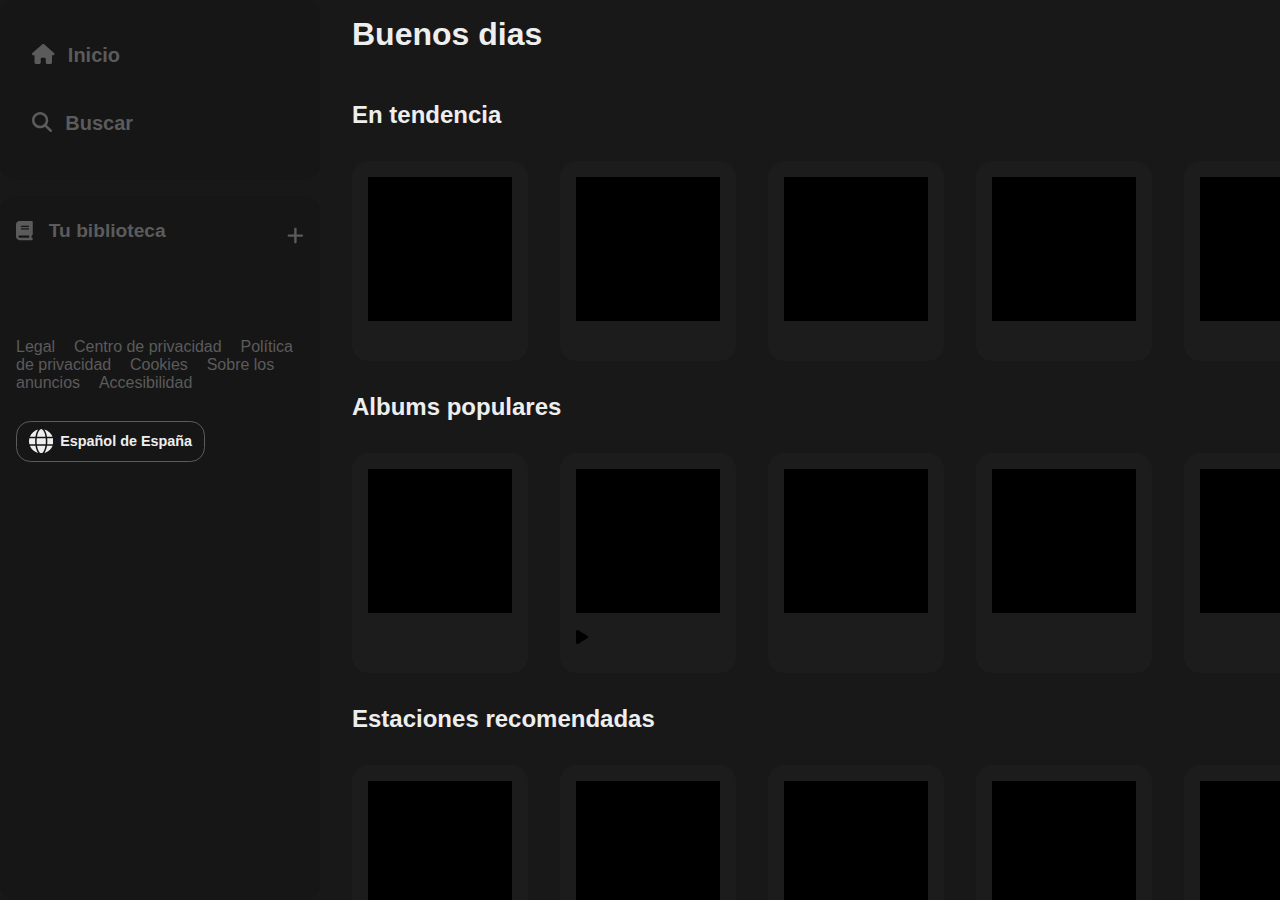
==== commit 2434e09f: "commit" ====
--- a/index.html
+++ b/index.html
@@ -193,7 +193,7 @@
                   <div class="artista"></div>
                 </div>
                 <button class="goToSpotifyBtn" id="goToSpotify">
-<<<<<<< Updated upstream
+
                   <svg xmlns="http://www.w3.org/2000/svg" height="1em" viewBox="0 0 384 512"><!--! Font Awesome Free 6.4.2 by @fontawesome - https://fontawesome.com License - https://fontawesome.com/license (Commercial License) Copyright 2023 Fonticons, Inc. --><path d="M73 39c-14.8-9.1-33.4-9.4-48.5-.9S0 62.6 0 80V432c0 17.4 9.4 33.4 24.5 41.9s33.7 8.1 48.5-.9L361 297c14.3-8.7 23-24.2 23-41s-8.7-32.2-23-41L73 39z"/></svg>
                 </button>
               </article>
@@ -204,59 +204,43 @@
                   <div class="artista"></div>
                 </div>
                 <button class="goToSpotifyBtn" id="goToSpotify">
-                  <svg xmlns="http://www.w3.org/2000/svg" height="1em" viewBox="0 0 384 512"><!--! Font Awesome Free 6.4.2 by @fontawesome - https://fontawesome.com License - https://fontawesome.com/license (Commercial License) Copyright 2023 Fonticons, Inc. --><path d="M73 39c-14.8-9.1-33.4-9.4-48.5-.9S0 62.6 0 80V432c0 17.4 9.4 33.4 24.5 41.9s33.7 8.1 48.5-.9L361 297c14.3-8.7 23-24.2 23-41s-8.7-32.2-23-41L73 39z"/></svg>
-=======
                   <a href="https://open.spotify.com/album/3kB4VjXKKCY7l5xeH113Da" target="_blank">
                     <svg xmlns="http://www.w3.org/2000/svg" height="1em" viewBox="0 0 384 512"><!--! Font Awesome Free 6.4.2 by @fontawesome - https://fontawesome.com License - https://fontawesome.com/license (Commercial License) Copyright 2023 Fonticons, Inc. --><path d="M73 39c-14.8-9.1-33.4-9.4-48.5-.9S0 62.6 0 80V432c0 17.4 9.4 33.4 24.5 41.9s33.7 8.1 48.5-.9L361 297c14.3-8.7 23-24.2 23-41s-8.7-32.2-23-41L73 39z"/></svg>
                   </a>
->>>>>>> Stashed changes
-                </button>
-              </article>
-              <article class="element discoElementSpotify">
-                <div class="img"></div>
-                <div class="text">
-                  <h3 class="nombre"></h3>
-                  <div class="artista"></div>
-                </div>
-                <button class="goToSpotifyBtn" id="goToSpotify">
-<<<<<<< Updated upstream
-                  <svg xmlns="http://www.w3.org/2000/svg" height="1em" viewBox="0 0 384 512"><!--! Font Awesome Free 6.4.2 by @fontawesome - https://fontawesome.com License - https://fontawesome.com/license (Commercial License) Copyright 2023 Fonticons, Inc. --><path d="M73 39c-14.8-9.1-33.4-9.4-48.5-.9S0 62.6 0 80V432c0 17.4 9.4 33.4 24.5 41.9s33.7 8.1 48.5-.9L361 297c14.3-8.7 23-24.2 23-41s-8.7-32.2-23-41L73 39z"/></svg>
-=======
-
+                </button>
+              </article>
+              <article class="element discoElementSpotify">
+                <div class="img"></div>
+                <div class="text">
+                  <h3 class="nombre"></h3>
+                  <div class="artista"></div>
+                </div>
+                <button class="goToSpotifyBtn" id="goToSpotify">
                   <a href="https://open.spotify.com/album/7CjJb2mikwAWA1V6kewFBF" target="_blank">
                     <svg xmlns="http://www.w3.org/2000/svg" height="1em" viewBox="0 0 384 512"><!--! Font Awesome Free 6.4.2 by @fontawesome - https://fontawesome.com License - https://fontawesome.com/license (Commercial License) Copyright 2023 Fonticons, Inc. --><path d="M73 39c-14.8-9.1-33.4-9.4-48.5-.9S0 62.6 0 80V432c0 17.4 9.4 33.4 24.5 41.9s33.7 8.1 48.5-.9L361 297c14.3-8.7 23-24.2 23-41s-8.7-32.2-23-41L73 39z"/></svg>
                   </a>
->>>>>>> Stashed changes
-                </button>
-              </article>
-              <article class="element discoElementSpotify">
-                <div class="img"></div>
-                <div class="text">
-                  <h3 class="nombre"></h3>
-                  <div class="artista"></div>
-                </div>
-                <button class="goToSpotifyBtn" id="goToSpotify">
-<<<<<<< Updated upstream
-                  <svg xmlns="http://www.w3.org/2000/svg" height="1em" viewBox="0 0 384 512"><!--! Font Awesome Free 6.4.2 by @fontawesome - https://fontawesome.com License - https://fontawesome.com/license (Commercial License) Copyright 2023 Fonticons, Inc. --><path d="M73 39c-14.8-9.1-33.4-9.4-48.5-.9S0 62.6 0 80V432c0 17.4 9.4 33.4 24.5 41.9s33.7 8.1 48.5-.9L361 297c14.3-8.7 23-24.2 23-41s-8.7-32.2-23-41L73 39z"/></svg>
-=======
-
+                </button>
+              </article>
+              <article class="element discoElementSpotify">
+                <div class="img"></div>
+                <div class="text">
+                  <h3 class="nombre"></h3>
+                  <div class="artista"></div>
+                </div>
+                <button class="goToSpotifyBtn" id="goToSpotify">
                   <a href="https://open.spotify.com/album/4n6BNKtpmZOYUyfecMzzpZ" target="_blank">
                     <svg xmlns="http://www.w3.org/2000/svg" height="1em" viewBox="0 0 384 512"><!--! Font Awesome Free 6.4.2 by @fontawesome - https://fontawesome.com License - https://fontawesome.com/license (Commercial License) Copyright 2023 Fonticons, Inc. --><path d="M73 39c-14.8-9.1-33.4-9.4-48.5-.9S0 62.6 0 80V432c0 17.4 9.4 33.4 24.5 41.9s33.7 8.1 48.5-.9L361 297c14.3-8.7 23-24.2 23-41s-8.7-32.2-23-41L73 39z"/></svg>
                   </a>
->>>>>>> Stashed changes
-                </button>
-              </article>
-              <article class="element discoElementSpotify">
-                <div class="img"></div>
-                <div class="text">
-                  <h3 class="nombre"></h3>
-                  <div class="artista"></div>
-                </div>
-                <button class="goToSpotifyBtn" id="goToSpotify">
-<<<<<<< Updated upstream
-                  <svg xmlns="http://www.w3.org/2000/svg" height="1em" viewBox="0 0 384 512"><!--! Font Awesome Free 6.4.2 by @fontawesome - https://fontawesome.com License - https://fontawesome.com/license (Commercial License) Copyright 2023 Fonticons, Inc. --><path d="M73 39c-14.8-9.1-33.4-9.4-48.5-.9S0 62.6 0 80V432c0 17.4 9.4 33.4 24.5 41.9s33.7 8.1 48.5-.9L361 297c14.3-8.7 23-24.2 23-41s-8.7-32.2-23-41L73 39z"/></svg>
-=======
-
+
+                </button>
+              </article>
+              <article class="element discoElementSpotify">
+                <div class="img"></div>
+                <div class="text">
+                  <h3 class="nombre"></h3>
+                  <div class="artista"></div>
+                </div>
+                <button class="goToSpotifyBtn" id="goToSpotify">
                   <a href="https://open.spotify.com/album/5VxrZQkdX8rZaiPgXp23xT" target="_blank">
                     <svg xmlns="http://www.w3.org/2000/svg" height="1em" viewBox="0 0 384 512"><!--! Font Awesome Free 6.4.2 by @fontawesome - https://fontawesome.com License - https://fontawesome.com/license (Commercial License) Copyright 2023 Fonticons, Inc. --><path d="M73 39c-14.8-9.1-33.4-9.4-48.5-.9S0 62.6 0 80V432c0 17.4 9.4 33.4 24.5 41.9s33.7 8.1 48.5-.9L361 297c14.3-8.7 23-24.2 23-41s-8.7-32.2-23-41L73 39z"/></svg>
                   </a>
@@ -269,11 +253,10 @@
                   <div class="artista"></div>
                 </div>
                 <button class="goToSpotifyBtn" id="goToSpotify">
-
                   <a href="https://open.spotify.com/album/3OyBf97NOuJjhEpQHY920H" target="_blank">
                     <svg xmlns="http://www.w3.org/2000/svg" height="1em" viewBox="0 0 384 512"><!--! Font Awesome Free 6.4.2 by @fontawesome - https://fontawesome.com License - https://fontawesome.com/license (Commercial License) Copyright 2023 Fonticons, Inc. --><path d="M73 39c-14.8-9.1-33.4-9.4-48.5-.9S0 62.6 0 80V432c0 17.4 9.4 33.4 24.5 41.9s33.7 8.1 48.5-.9L361 297c14.3-8.7 23-24.2 23-41s-8.7-32.2-23-41L73 39z"/></svg>
                   </a>
->>>>>>> Stashed changes
+
                 </button>
               </article>
             </div>
@@ -287,31 +270,20 @@
                   <h3 class="nombre"></h3>
                   <div class="artista"></div>
                   <button class="goToSpotifyBtn" id="goToSpotify">
-<<<<<<< Updated upstream
-                    <svg xmlns="http://www.w3.org/2000/svg" height="1em" viewBox="0 0 384 512"><!--! Font Awesome Free 6.4.2 by @fontawesome - https://fontawesome.com License - https://fontawesome.com/license (Commercial License) Copyright 2023 Fonticons, Inc. --><path d="M73 39c-14.8-9.1-33.4-9.4-48.5-.9S0 62.6 0 80V432c0 17.4 9.4 33.4 24.5 41.9s33.7 8.1 48.5-.9L361 297c14.3-8.7 23-24.2 23-41s-8.7-32.2-23-41L73 39z"/></svg>
-                  </button>
-=======
-
                     <a href="https://open.spotify.com/album/2npzGBEPDOfVLN8ajYm3pZ" target="_blank">
                       <svg xmlns="http://www.w3.org/2000/svg" height="1em" viewBox="0 0 384 512"><!--! Font Awesome Free 6.4.2 by @fontawesome - https://fontawesome.com License - https://fontawesome.com/license (Commercial License) Copyright 2023 Fonticons, Inc. --><path d="M73 39c-14.8-9.1-33.4-9.4-48.5-.9S0 62.6 0 80V432c0 17.4 9.4 33.4 24.5 41.9s33.7 8.1 48.5-.9L361 297c14.3-8.7 23-24.2 23-41s-8.7-32.2-23-41L73 39z"/></svg>
                     </a>
->>>>>>> Stashed changes
-                </div>
-              </article>
-              <article class="element discoElementSpotify">
-                <div class="img"></div>
-                <div class="text">
-                  <h3 class="nombre"></h3>
-                  <div class="artista"></div>
-                  <button class="goToSpotifyBtn" id="goToSpotify">
-<<<<<<< Updated upstream
-                    <svg xmlns="http://www.w3.org/2000/svg" height="1em" viewBox="0 0 384 512"><!--! Font Awesome Free 6.4.2 by @fontawesome - https://fontawesome.com License - https://fontawesome.com/license (Commercial License) Copyright 2023 Fonticons, Inc. --><path d="M73 39c-14.8-9.1-33.4-9.4-48.5-.9S0 62.6 0 80V432c0 17.4 9.4 33.4 24.5 41.9s33.7 8.1 48.5-.9L361 297c14.3-8.7 23-24.2 23-41s-8.7-32.2-23-41L73 39z"/></svg>
-=======
-
+                  </button>
+                </div>
+              </article>
+              <article class="element discoElementSpotify">
+                <div class="img"></div>
+                <div class="text">
+                  <h3 class="nombre"></h3>
+                  <div class="artista"></div>
                     <a href="https://open.spotify.com/album/4FftCsAcXXD1nFO9RFUNFO" target="_blank">
                       <svg xmlns="http://www.w3.org/2000/svg" height="1em" viewBox="0 0 384 512"><!--! Font Awesome Free 6.4.2 by @fontawesome - https://fontawesome.com License - https://fontawesome.com/license (Commercial License) Copyright 2023 Fonticons, Inc. --><path d="M73 39c-14.8-9.1-33.4-9.4-48.5-.9S0 62.6 0 80V432c0 17.4 9.4 33.4 24.5 41.9s33.7 8.1 48.5-.9L361 297c14.3-8.7 23-24.2 23-41s-8.7-32.2-23-41L73 39z"/></svg>
                     </a>
->>>>>>> Stashed changes
                   </button>
                 </div>
               </article>
@@ -322,48 +294,34 @@
                   <div class="artista"></div>
                 </div>
                 <button class="goToSpotifyBtn" id="goToSpotify">
-<<<<<<< Updated upstream
-                  <svg xmlns="http://www.w3.org/2000/svg" height="1em" viewBox="0 0 384 512"><!--! Font Awesome Free 6.4.2 by @fontawesome - https://fontawesome.com License - https://fontawesome.com/license (Commercial License) Copyright 2023 Fonticons, Inc. --><path d="M73 39c-14.8-9.1-33.4-9.4-48.5-.9S0 62.6 0 80V432c0 17.4 9.4 33.4 24.5 41.9s33.7 8.1 48.5-.9L361 297c14.3-8.7 23-24.2 23-41s-8.7-32.2-23-41L73 39z"/></svg>
-=======
-
                   <a href="https://open.spotify.com/album/1gFTYh0ijDv3y8sjdzR4Fq" target="_blank">
                     <svg xmlns="http://www.w3.org/2000/svg" height="1em" viewBox="0 0 384 512"><!--! Font Awesome Free 6.4.2 by @fontawesome - https://fontawesome.com License - https://fontawesome.com/license (Commercial License) Copyright 2023 Fonticons, Inc. --><path d="M73 39c-14.8-9.1-33.4-9.4-48.5-.9S0 62.6 0 80V432c0 17.4 9.4 33.4 24.5 41.9s33.7 8.1 48.5-.9L361 297c14.3-8.7 23-24.2 23-41s-8.7-32.2-23-41L73 39z"/></svg>
                   </a>
->>>>>>> Stashed changes
-                </button>
-              </article>
-              <article class="element discoElementSpotify">
-                <div class="img"></div>
-                <div class="text">
-                  <h3 class="nombre"></h3>
-                  <div class="artista"></div>
-                </div>
-                <button class="goToSpotifyBtn" id="goToSpotify">
-<<<<<<< Updated upstream
-                  <svg xmlns="http://www.w3.org/2000/svg" height="1em" viewBox="0 0 384 512"><!--! Font Awesome Free 6.4.2 by @fontawesome - https://fontawesome.com License - https://fontawesome.com/license (Commercial License) Copyright 2023 Fonticons, Inc. --><path d="M73 39c-14.8-9.1-33.4-9.4-48.5-.9S0 62.6 0 80V432c0 17.4 9.4 33.4 24.5 41.9s33.7 8.1 48.5-.9L361 297c14.3-8.7 23-24.2 23-41s-8.7-32.2-23-41L73 39z"/></svg>
-=======
-
+                </button>
+              </article>
+              <article class="element discoElementSpotify">
+                <div class="img"></div>
+                <div class="text">
+                  <h3 class="nombre"></h3>
+                  <div class="artista"></div>
+                </div>
+                <button class="goToSpotifyBtn" id="goToSpotify">
                   <a href="https://open.spotify.com/album/0SoJvPHbKVhvmVJOp3kzp3" target="_blank">
                     <svg xmlns="http://www.w3.org/2000/svg" height="1em" viewBox="0 0 384 512"><!--! Font Awesome Free 6.4.2 by @fontawesome - https://fontawesome.com License - https://fontawesome.com/license (Commercial License) Copyright 2023 Fonticons, Inc. --><path d="M73 39c-14.8-9.1-33.4-9.4-48.5-.9S0 62.6 0 80V432c0 17.4 9.4 33.4 24.5 41.9s33.7 8.1 48.5-.9L361 297c14.3-8.7 23-24.2 23-41s-8.7-32.2-23-41L73 39z"/></svg>
                   </a>
->>>>>>> Stashed changes
-                </button>
-              </article>
-              <article class="element discoElementSpotify">
-                <div class="img"></div>
-                <div class="text">
-                  <h3 class="nombre"></h3>
-                  <div class="artista"></div>
-                </div>
-                <button class="goToSpotifyBtn" id="goToSpotify">
-<<<<<<< Updated upstream
-                  <svg xmlns="http://www.w3.org/2000/svg" height="1em" viewBox="0 0 384 512"><!--! Font Awesome Free 6.4.2 by @fontawesome - https://fontawesome.com License - https://fontawesome.com/license (Commercial License) Copyright 2023 Fonticons, Inc. --><path d="M73 39c-14.8-9.1-33.4-9.4-48.5-.9S0 62.6 0 80V432c0 17.4 9.4 33.4 24.5 41.9s33.7 8.1 48.5-.9L361 297c14.3-8.7 23-24.2 23-41s-8.7-32.2-23-41L73 39z"/></svg>
-=======
+                </button>
+              </article>
+              <article class="element discoElementSpotify">
+                <div class="img"></div>
+                <div class="text">
+                  <h3 class="nombre"></h3>
+                  <div class="artista"></div>
+                </div>
+                <button class="goToSpotifyBtn" id="goToSpotify">
 
                   <a href="https://open.spotify.com/album/2GROf0WKoP5Er2M9RXVNNs" target="_blank">
                     <svg xmlns="http://www.w3.org/2000/svg" height="1em" viewBox="0 0 384 512"><!--! Font Awesome Free 6.4.2 by @fontawesome - https://fontawesome.com License - https://fontawesome.com/license (Commercial License) Copyright 2023 Fonticons, Inc. --><path d="M73 39c-14.8-9.1-33.4-9.4-48.5-.9S0 62.6 0 80V432c0 17.4 9.4 33.4 24.5 41.9s33.7 8.1 48.5-.9L361 297c14.3-8.7 23-24.2 23-41s-8.7-32.2-23-41L73 39z"/></svg>
                   </a>
->>>>>>> Stashed changes
                 </button>
               </article>
             </div>
@@ -378,82 +336,58 @@
                   <div class="artista"></div>
                 </div>
                 <button class="goToSpotifyBtn" id="goToSpotify">
-<<<<<<< Updated upstream
-                  <svg xmlns="http://www.w3.org/2000/svg" height="1em" viewBox="0 0 384 512"><!--! Font Awesome Free 6.4.2 by @fontawesome - https://fontawesome.com License - https://fontawesome.com/license (Commercial License) Copyright 2023 Fonticons, Inc. --><path d="M73 39c-14.8-9.1-33.4-9.4-48.5-.9S0 62.6 0 80V432c0 17.4 9.4 33.4 24.5 41.9s33.7 8.1 48.5-.9L361 297c14.3-8.7 23-24.2 23-41s-8.7-32.2-23-41L73 39z"/></svg>
-=======
-
                   <a href="https://open.spotify.com/album/1Eh8uP6MvoseEDTWIb8qv6" target="_blank">
                     <svg xmlns="http://www.w3.org/2000/svg" height="1em" viewBox="0 0 384 512"><!--! Font Awesome Free 6.4.2 by @fontawesome - https://fontawesome.com License - https://fontawesome.com/license (Commercial License) Copyright 2023 Fonticons, Inc. --><path d="M73 39c-14.8-9.1-33.4-9.4-48.5-.9S0 62.6 0 80V432c0 17.4 9.4 33.4 24.5 41.9s33.7 8.1 48.5-.9L361 297c14.3-8.7 23-24.2 23-41s-8.7-32.2-23-41L73 39z"/></svg>
                   </a>
->>>>>>> Stashed changes
-                </button>
-              </article>
-              <article class="element discoElementSpotify">
-                <div class="img"></div>
-                <div class="text">
-                  <h3 class="nombre"></h3>
-                  <div class="artista"></div>
-                </div>
-                <button class="goToSpotifyBtn" id="goToSpotify">
-<<<<<<< Updated upstream
-                  <svg xmlns="http://www.w3.org/2000/svg" height="1em" viewBox="0 0 384 512"><!--! Font Awesome Free 6.4.2 by @fontawesome - https://fontawesome.com License - https://fontawesome.com/license (Commercial License) Copyright 2023 Fonticons, Inc. --><path d="M73 39c-14.8-9.1-33.4-9.4-48.5-.9S0 62.6 0 80V432c0 17.4 9.4 33.4 24.5 41.9s33.7 8.1 48.5-.9L361 297c14.3-8.7 23-24.2 23-41s-8.7-32.2-23-41L73 39z"/></svg>
-=======
-
+                </button>
+              </article>
+              <article class="element discoElementSpotify">
+                <div class="img"></div>
+                <div class="text">
+                  <h3 class="nombre"></h3>
+                  <div class="artista"></div>
+                </div>
+                <button class="goToSpotifyBtn" id="goToSpotify">
                   <a href="https://open.spotify.com/album/3RQQmkQEvNCY4prGKE6oc5" target="_blank">
                     <svg xmlns="http://www.w3.org/2000/svg" height="1em" viewBox="0 0 384 512"><!--! Font Awesome Free 6.4.2 by @fontawesome - https://fontawesome.com License - https://fontawesome.com/license (Commercial License) Copyright 2023 Fonticons, Inc. --><path d="M73 39c-14.8-9.1-33.4-9.4-48.5-.9S0 62.6 0 80V432c0 17.4 9.4 33.4 24.5 41.9s33.7 8.1 48.5-.9L361 297c14.3-8.7 23-24.2 23-41s-8.7-32.2-23-41L73 39z"/></svg>
                   </a>
->>>>>>> Stashed changes
-                </button>
-              </article>
-              <article class="element discoElementSpotify">
-                <div class="img"></div>
-                <div class="text">
-                  <h3 class="nombre"></h3>
-                  <div class="artista"></div>
-                </div>
-                <button class="goToSpotifyBtn" id="goToSpotify">
-<<<<<<< Updated upstream
-                  <svg xmlns="http://www.w3.org/2000/svg" height="1em" viewBox="0 0 384 512"><!--! Font Awesome Free 6.4.2 by @fontawesome - https://fontawesome.com License - https://fontawesome.com/license (Commercial License) Copyright 2023 Fonticons, Inc. --><path d="M73 39c-14.8-9.1-33.4-9.4-48.5-.9S0 62.6 0 80V432c0 17.4 9.4 33.4 24.5 41.9s33.7 8.1 48.5-.9L361 297c14.3-8.7 23-24.2 23-41s-8.7-32.2-23-41L73 39z"/></svg>
-=======
-
+                </button>
+              </article>
+              <article class="element discoElementSpotify">
+                <div class="img"></div>
+                <div class="text">
+                  <h3 class="nombre"></h3>
+                  <div class="artista"></div>
+                </div>
+                <button class="goToSpotifyBtn" id="goToSpotify">
                   <a href="https://open.spotify.com/album/6nxDQi0FeEwccEPJeNySoS" target="_blank">
                     <svg xmlns="http://www.w3.org/2000/svg" height="1em" viewBox="0 0 384 512"><!--! Font Awesome Free 6.4.2 by @fontawesome - https://fontawesome.com License - https://fontawesome.com/license (Commercial License) Copyright 2023 Fonticons, Inc. --><path d="M73 39c-14.8-9.1-33.4-9.4-48.5-.9S0 62.6 0 80V432c0 17.4 9.4 33.4 24.5 41.9s33.7 8.1 48.5-.9L361 297c14.3-8.7 23-24.2 23-41s-8.7-32.2-23-41L73 39z"/></svg>
                   </a>
->>>>>>> Stashed changes
-                </button>
-              </article>
-              <article class="element discoElementSpotify">
-                <div class="img"></div>
-                <div class="text">
-                  <h3 class="nombre"></h3>
-                  <div class="artista"></div>
-                </div>
-                <button class="goToSpotifyBtn" id="goToSpotify">
-<<<<<<< Updated upstream
-                  <svg xmlns="http://www.w3.org/2000/svg" height="1em" viewBox="0 0 384 512"><!--! Font Awesome Free 6.4.2 by @fontawesome - https://fontawesome.com License - https://fontawesome.com/license (Commercial License) Copyright 2023 Fonticons, Inc. --><path d="M73 39c-14.8-9.1-33.4-9.4-48.5-.9S0 62.6 0 80V432c0 17.4 9.4 33.4 24.5 41.9s33.7 8.1 48.5-.9L361 297c14.3-8.7 23-24.2 23-41s-8.7-32.2-23-41L73 39z"/></svg>
-=======
-
+
+                </button>
+              </article>
+              <article class="element discoElementSpotify">
+                <div class="img"></div>
+                <div class="text">
+                  <h3 class="nombre"></h3>
+                  <div class="artista"></div>
+                </div>
+                <button class="goToSpotifyBtn" id="goToSpotify">
                   <a href="https://open.spotify.com/album/15uKqLeki8fZuLdR44Qtz8" target="_blank">
                     <svg xmlns="http://www.w3.org/2000/svg" height="1em" viewBox="0 0 384 512"><!--! Font Awesome Free 6.4.2 by @fontawesome - https://fontawesome.com License - https://fontawesome.com/license (Commercial License) Copyright 2023 Fonticons, Inc. --><path d="M73 39c-14.8-9.1-33.4-9.4-48.5-.9S0 62.6 0 80V432c0 17.4 9.4 33.4 24.5 41.9s33.7 8.1 48.5-.9L361 297c14.3-8.7 23-24.2 23-41s-8.7-32.2-23-41L73 39z"/></svg>
                   </a>
->>>>>>> Stashed changes
-                </button>
-              </article>
-              <article class="element discoElementSpotify">
-                <div class="img"></div>
-                <div class="text">
-                  <h3 class="nombre"></h3>
-                  <div class="artista"></div>
-                </div>
-                <button class="goToSpotifyBtn" id="goToSpotify">
-<<<<<<< Updated upstream
-                  <svg xmlns="http://www.w3.org/2000/svg" height="1em" viewBox="0 0 384 512"><!--! Font Awesome Free 6.4.2 by @fontawesome - https://fontawesome.com License - https://fontawesome.com/license (Commercial License) Copyright 2023 Fonticons, Inc. --><path d="M73 39c-14.8-9.1-33.4-9.4-48.5-.9S0 62.6 0 80V432c0 17.4 9.4 33.4 24.5 41.9s33.7 8.1 48.5-.9L361 297c14.3-8.7 23-24.2 23-41s-8.7-32.2-23-41L73 39z"/></svg>
-=======
-
+                </button>
+              </article>
+              <article class="element discoElementSpotify">
+                <div class="img"></div>
+                <div class="text">
+                  <h3 class="nombre"></h3>
+                  <div class="artista"></div>
+                </div>
+                <button class="goToSpotifyBtn" id="goToSpotify">
                   <a href="https://open.spotify.com/album/3T4tUhGYeRNVUGevb0wThu" target="_blank">
                     <svg xmlns="http://www.w3.org/2000/svg" height="1em" viewBox="0 0 384 512"><!--! Font Awesome Free 6.4.2 by @fontawesome - https://fontawesome.com License - https://fontawesome.com/license (Commercial License) Copyright 2023 Fonticons, Inc. --><path d="M73 39c-14.8-9.1-33.4-9.4-48.5-.9S0 62.6 0 80V432c0 17.4 9.4 33.4 24.5 41.9s33.7 8.1 48.5-.9L361 297c14.3-8.7 23-24.2 23-41s-8.7-32.2-23-41L73 39z"/></svg>
                   </a>
->>>>>>> Stashed changes
                 </button>
               </article>
             </div>
@@ -468,82 +402,58 @@
                   <div class="artista"></div>
                 </div>
                 <button class="goToSpotifyBtn" id="goToSpotify">
-<<<<<<< Updated upstream
-                  <svg xmlns="http://www.w3.org/2000/svg" height="1em" viewBox="0 0 384 512"><!--! Font Awesome Free 6.4.2 by @fontawesome - https://fontawesome.com License - https://fontawesome.com/license (Commercial License) Copyright 2023 Fonticons, Inc. --><path d="M73 39c-14.8-9.1-33.4-9.4-48.5-.9S0 62.6 0 80V432c0 17.4 9.4 33.4 24.5 41.9s33.7 8.1 48.5-.9L361 297c14.3-8.7 23-24.2 23-41s-8.7-32.2-23-41L73 39z"/></svg>
-=======
-
                   <a href="https://open.spotify.com/album/6jKZplJpy21R5lHaYHHjmZ" target="_blank">
                     <svg xmlns="http://www.w3.org/2000/svg" height="1em" viewBox="0 0 384 512"><!--! Font Awesome Free 6.4.2 by @fontawesome - https://fontawesome.com License - https://fontawesome.com/license (Commercial License) Copyright 2023 Fonticons, Inc. --><path d="M73 39c-14.8-9.1-33.4-9.4-48.5-.9S0 62.6 0 80V432c0 17.4 9.4 33.4 24.5 41.9s33.7 8.1 48.5-.9L361 297c14.3-8.7 23-24.2 23-41s-8.7-32.2-23-41L73 39z"/></svg>
                   </a>
->>>>>>> Stashed changes
-                </button>
-              </article>
-              <article class="element discoElementSpotify">
-                <div class="img"></div>
-                <div class="text">
-                  <h3 class="nombre"></h3>
-                  <div class="artista"></div>
-                </div>
-                <button class="goToSpotifyBtn" id="goToSpotify">
-<<<<<<< Updated upstream
-                  <svg xmlns="http://www.w3.org/2000/svg" height="1em" viewBox="0 0 384 512"><!--! Font Awesome Free 6.4.2 by @fontawesome - https://fontawesome.com License - https://fontawesome.com/license (Commercial License) Copyright 2023 Fonticons, Inc. --><path d="M73 39c-14.8-9.1-33.4-9.4-48.5-.9S0 62.6 0 80V432c0 17.4 9.4 33.4 24.5 41.9s33.7 8.1 48.5-.9L361 297c14.3-8.7 23-24.2 23-41s-8.7-32.2-23-41L73 39z"/></svg>
-=======
-
+                </button>
+              </article>
+              <article class="element discoElementSpotify">
+                <div class="img"></div>
+                <div class="text">
+                  <h3 class="nombre"></h3>
+                  <div class="artista"></div>
+                </div>
+                <button class="goToSpotifyBtn" id="goToSpotify">
                   <a href="https://open.spotify.com/album/14WhMR0dMyEdhoNVXnvG7w" target="_blank">
                     <svg xmlns="http://www.w3.org/2000/svg" height="1em" viewBox="0 0 384 512"><!--! Font Awesome Free 6.4.2 by @fontawesome - https://fontawesome.com License - https://fontawesome.com/license (Commercial License) Copyright 2023 Fonticons, Inc. --><path d="M73 39c-14.8-9.1-33.4-9.4-48.5-.9S0 62.6 0 80V432c0 17.4 9.4 33.4 24.5 41.9s33.7 8.1 48.5-.9L361 297c14.3-8.7 23-24.2 23-41s-8.7-32.2-23-41L73 39z"/></svg>
                   </a>
->>>>>>> Stashed changes
-                </button>
-              </article>
-              <article class="element discoElementSpotify">
-                <div class="img"></div>
-                <div class="text">
-                  <h3 class="nombre"></h3>
-                  <div class="artista"></div>
-                </div>
-                <button class="goToSpotifyBtn" id="goToSpotify">
-<<<<<<< Updated upstream
-                  <svg xmlns="http://www.w3.org/2000/svg" height="1em" viewBox="0 0 384 512"><!--! Font Awesome Free 6.4.2 by @fontawesome - https://fontawesome.com License - https://fontawesome.com/license (Commercial License) Copyright 2023 Fonticons, Inc. --><path d="M73 39c-14.8-9.1-33.4-9.4-48.5-.9S0 62.6 0 80V432c0 17.4 9.4 33.4 24.5 41.9s33.7 8.1 48.5-.9L361 297c14.3-8.7 23-24.2 23-41s-8.7-32.2-23-41L73 39z"/></svg>
-=======
-
+                </button>
+              </article>
+              <article class="element discoElementSpotify">
+                <div class="img"></div>
+                <div class="text">
+                  <h3 class="nombre"></h3>
+                  <div class="artista"></div>
+                </div>
+                <button class="goToSpotifyBtn" id="goToSpotify">
                   <a href="https://open.spotify.com/album/6t7956yu5zYf5A829XRiHC" target="_blank">
                     <svg xmlns="http://www.w3.org/2000/svg" height="1em" viewBox="0 0 384 512"><!--! Font Awesome Free 6.4.2 by @fontawesome - https://fontawesome.com License - https://fontawesome.com/license (Commercial License) Copyright 2023 Fonticons, Inc. --><path d="M73 39c-14.8-9.1-33.4-9.4-48.5-.9S0 62.6 0 80V432c0 17.4 9.4 33.4 24.5 41.9s33.7 8.1 48.5-.9L361 297c14.3-8.7 23-24.2 23-41s-8.7-32.2-23-41L73 39z"/></svg>
                   </a>
->>>>>>> Stashed changes
-                </button>
-              </article>
-              <article class="element discoElementSpotify">
-                <div class="img"></div>
-                <div class="text">
-                  <h3 class="nombre"></h3>
-                  <div class="artista"></div>
-                </div>
-                <button class="goToSpotifyBtn" id="goToSpotify">
-<<<<<<< Updated upstream
-                  <svg xmlns="http://www.w3.org/2000/svg" height="1em" viewBox="0 0 384 512"><!--! Font Awesome Free 6.4.2 by @fontawesome - https://fontawesome.com License - https://fontawesome.com/license (Commercial License) Copyright 2023 Fonticons, Inc. --><path d="M73 39c-14.8-9.1-33.4-9.4-48.5-.9S0 62.6 0 80V432c0 17.4 9.4 33.4 24.5 41.9s33.7 8.1 48.5-.9L361 297c14.3-8.7 23-24.2 23-41s-8.7-32.2-23-41L73 39z"/></svg>
-=======
-
+                </button>
+              </article>
+              <article class="element discoElementSpotify">
+                <div class="img"></div>
+                <div class="text">
+                  <h3 class="nombre"></h3>
+                  <div class="artista"></div>
+                </div>
+                <button class="goToSpotifyBtn" id="goToSpotify">
                   <a href="https://open.spotify.com/album/2rIdWbXPjcq8K7BCccBhhC" target="_blank">
                     <svg xmlns="http://www.w3.org/2000/svg" height="1em" viewBox="0 0 384 512"><!--! Font Awesome Free 6.4.2 by @fontawesome - https://fontawesome.com License - https://fontawesome.com/license (Commercial License) Copyright 2023 Fonticons, Inc. --><path d="M73 39c-14.8-9.1-33.4-9.4-48.5-.9S0 62.6 0 80V432c0 17.4 9.4 33.4 24.5 41.9s33.7 8.1 48.5-.9L361 297c14.3-8.7 23-24.2 23-41s-8.7-32.2-23-41L73 39z"/></svg>
                   </a>
->>>>>>> Stashed changes
-                </button>
-              </article>
-              <article class="element discoElementSpotify">
-                <div class="img"></div>
-                <div class="text">
-                  <h3 class="nombre"></h3>
-                  <div class="artista"></div>
-                </div>
-                <button class="goToSpotifyBtn" id="goToSpotify">
-<<<<<<< Updated upstream
-                  <svg xmlns="http://www.w3.org/2000/svg" height="1em" viewBox="0 0 384 512"><!--! Font Awesome Free 6.4.2 by @fontawesome - https://fontawesome.com License - https://fontawesome.com/license (Commercial License) Copyright 2023 Fonticons, Inc. --><path d="M73 39c-14.8-9.1-33.4-9.4-48.5-.9S0 62.6 0 80V432c0 17.4 9.4 33.4 24.5 41.9s33.7 8.1 48.5-.9L361 297c14.3-8.7 23-24.2 23-41s-8.7-32.2-23-41L73 39z"/></svg>
-=======
-
+                </button>
+              </article>
+              <article class="element discoElementSpotify">
+                <div class="img"></div>
+                <div class="text">
+                  <h3 class="nombre"></h3>
+                  <div class="artista"></div>
+                </div>
+                <button class="goToSpotifyBtn" id="goToSpotify">
                   <a href="https://open.spotify.com/album/5owqdiYsub7Bbe47LnNy7E" target="_blank">
                     <svg xmlns="http://www.w3.org/2000/svg" height="1em" viewBox="0 0 384 512"><!--! Font Awesome Free 6.4.2 by @fontawesome - https://fontawesome.com License - https://fontawesome.com/license (Commercial License) Copyright 2023 Fonticons, Inc. --><path d="M73 39c-14.8-9.1-33.4-9.4-48.5-.9S0 62.6 0 80V432c0 17.4 9.4 33.4 24.5 41.9s33.7 8.1 48.5-.9L361 297c14.3-8.7 23-24.2 23-41s-8.7-32.2-23-41L73 39z"/></svg>
                   </a>
->>>>>>> Stashed changes
+
                 </button>
               </article>
             </div>
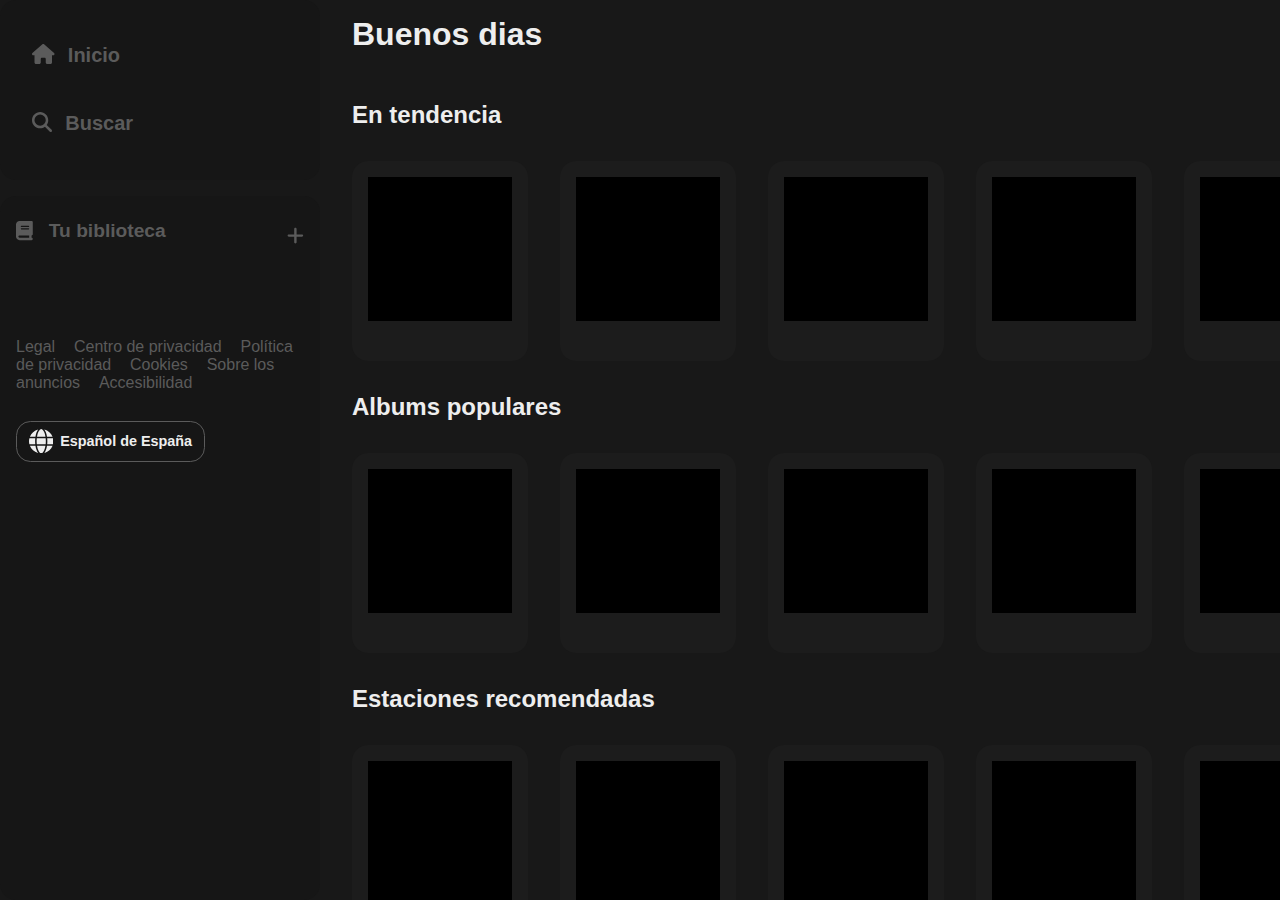
==== commit 5f34e53f: "coomit" ====
--- a/index.html
+++ b/index.html
@@ -193,17 +193,6 @@
                   <div class="artista"></div>
                 </div>
                 <button class="goToSpotifyBtn" id="goToSpotify">
-
-                  <svg xmlns="http://www.w3.org/2000/svg" height="1em" viewBox="0 0 384 512"><!--! Font Awesome Free 6.4.2 by @fontawesome - https://fontawesome.com License - https://fontawesome.com/license (Commercial License) Copyright 2023 Fonticons, Inc. --><path d="M73 39c-14.8-9.1-33.4-9.4-48.5-.9S0 62.6 0 80V432c0 17.4 9.4 33.4 24.5 41.9s33.7 8.1 48.5-.9L361 297c14.3-8.7 23-24.2 23-41s-8.7-32.2-23-41L73 39z"/></svg>
-                </button>
-              </article>
-              <article class="element discoElementSpotify">
-                <div class="img"></div>
-                <div class="text">
-                  <h3 class="nombre"></h3>
-                  <div class="artista"></div>
-                </div>
-                <button class="goToSpotifyBtn" id="goToSpotify">
                   <a href="https://open.spotify.com/album/3kB4VjXKKCY7l5xeH113Da" target="_blank">
                     <svg xmlns="http://www.w3.org/2000/svg" height="1em" viewBox="0 0 384 512"><!--! Font Awesome Free 6.4.2 by @fontawesome - https://fontawesome.com License - https://fontawesome.com/license (Commercial License) Copyright 2023 Fonticons, Inc. --><path d="M73 39c-14.8-9.1-33.4-9.4-48.5-.9S0 62.6 0 80V432c0 17.4 9.4 33.4 24.5 41.9s33.7 8.1 48.5-.9L361 297c14.3-8.7 23-24.2 23-41s-8.7-32.2-23-41L73 39z"/></svg>
                   </a>
@@ -216,6 +205,7 @@
                   <div class="artista"></div>
                 </div>
                 <button class="goToSpotifyBtn" id="goToSpotify">
+
                   <a href="https://open.spotify.com/album/7CjJb2mikwAWA1V6kewFBF" target="_blank">
                     <svg xmlns="http://www.w3.org/2000/svg" height="1em" viewBox="0 0 384 512"><!--! Font Awesome Free 6.4.2 by @fontawesome - https://fontawesome.com License - https://fontawesome.com/license (Commercial License) Copyright 2023 Fonticons, Inc. --><path d="M73 39c-14.8-9.1-33.4-9.4-48.5-.9S0 62.6 0 80V432c0 17.4 9.4 33.4 24.5 41.9s33.7 8.1 48.5-.9L361 297c14.3-8.7 23-24.2 23-41s-8.7-32.2-23-41L73 39z"/></svg>
                   </a>
@@ -228,19 +218,20 @@
                   <div class="artista"></div>
                 </div>
                 <button class="goToSpotifyBtn" id="goToSpotify">
+
                   <a href="https://open.spotify.com/album/4n6BNKtpmZOYUyfecMzzpZ" target="_blank">
                     <svg xmlns="http://www.w3.org/2000/svg" height="1em" viewBox="0 0 384 512"><!--! Font Awesome Free 6.4.2 by @fontawesome - https://fontawesome.com License - https://fontawesome.com/license (Commercial License) Copyright 2023 Fonticons, Inc. --><path d="M73 39c-14.8-9.1-33.4-9.4-48.5-.9S0 62.6 0 80V432c0 17.4 9.4 33.4 24.5 41.9s33.7 8.1 48.5-.9L361 297c14.3-8.7 23-24.2 23-41s-8.7-32.2-23-41L73 39z"/></svg>
                   </a>
-
-                </button>
-              </article>
-              <article class="element discoElementSpotify">
-                <div class="img"></div>
-                <div class="text">
-                  <h3 class="nombre"></h3>
-                  <div class="artista"></div>
-                </div>
-                <button class="goToSpotifyBtn" id="goToSpotify">
+                </button>
+              </article>
+              <article class="element discoElementSpotify">
+                <div class="img"></div>
+                <div class="text">
+                  <h3 class="nombre"></h3>
+                  <div class="artista"></div>
+                </div>
+                <button class="goToSpotifyBtn" id="goToSpotify">
+
                   <a href="https://open.spotify.com/album/5VxrZQkdX8rZaiPgXp23xT" target="_blank">
                     <svg xmlns="http://www.w3.org/2000/svg" height="1em" viewBox="0 0 384 512"><!--! Font Awesome Free 6.4.2 by @fontawesome - https://fontawesome.com License - https://fontawesome.com/license (Commercial License) Copyright 2023 Fonticons, Inc. --><path d="M73 39c-14.8-9.1-33.4-9.4-48.5-.9S0 62.6 0 80V432c0 17.4 9.4 33.4 24.5 41.9s33.7 8.1 48.5-.9L361 297c14.3-8.7 23-24.2 23-41s-8.7-32.2-23-41L73 39z"/></svg>
                   </a>
@@ -253,10 +244,10 @@
                   <div class="artista"></div>
                 </div>
                 <button class="goToSpotifyBtn" id="goToSpotify">
+
                   <a href="https://open.spotify.com/album/3OyBf97NOuJjhEpQHY920H" target="_blank">
                     <svg xmlns="http://www.w3.org/2000/svg" height="1em" viewBox="0 0 384 512"><!--! Font Awesome Free 6.4.2 by @fontawesome - https://fontawesome.com License - https://fontawesome.com/license (Commercial License) Copyright 2023 Fonticons, Inc. --><path d="M73 39c-14.8-9.1-33.4-9.4-48.5-.9S0 62.6 0 80V432c0 17.4 9.4 33.4 24.5 41.9s33.7 8.1 48.5-.9L361 297c14.3-8.7 23-24.2 23-41s-8.7-32.2-23-41L73 39z"/></svg>
                   </a>
-
                 </button>
               </article>
             </div>
@@ -270,17 +261,19 @@
                   <h3 class="nombre"></h3>
                   <div class="artista"></div>
                   <button class="goToSpotifyBtn" id="goToSpotify">
+
                     <a href="https://open.spotify.com/album/2npzGBEPDOfVLN8ajYm3pZ" target="_blank">
                       <svg xmlns="http://www.w3.org/2000/svg" height="1em" viewBox="0 0 384 512"><!--! Font Awesome Free 6.4.2 by @fontawesome - https://fontawesome.com License - https://fontawesome.com/license (Commercial License) Copyright 2023 Fonticons, Inc. --><path d="M73 39c-14.8-9.1-33.4-9.4-48.5-.9S0 62.6 0 80V432c0 17.4 9.4 33.4 24.5 41.9s33.7 8.1 48.5-.9L361 297c14.3-8.7 23-24.2 23-41s-8.7-32.2-23-41L73 39z"/></svg>
                     </a>
-                  </button>
-                </div>
-              </article>
-              <article class="element discoElementSpotify">
-                <div class="img"></div>
-                <div class="text">
-                  <h3 class="nombre"></h3>
-                  <div class="artista"></div>
+                </div>
+              </article>
+              <article class="element discoElementSpotify">
+                <div class="img"></div>
+                <div class="text">
+                  <h3 class="nombre"></h3>
+                  <div class="artista"></div>
+                  <button class="goToSpotifyBtn" id="goToSpotify">
+
                     <a href="https://open.spotify.com/album/4FftCsAcXXD1nFO9RFUNFO" target="_blank">
                       <svg xmlns="http://www.w3.org/2000/svg" height="1em" viewBox="0 0 384 512"><!--! Font Awesome Free 6.4.2 by @fontawesome - https://fontawesome.com License - https://fontawesome.com/license (Commercial License) Copyright 2023 Fonticons, Inc. --><path d="M73 39c-14.8-9.1-33.4-9.4-48.5-.9S0 62.6 0 80V432c0 17.4 9.4 33.4 24.5 41.9s33.7 8.1 48.5-.9L361 297c14.3-8.7 23-24.2 23-41s-8.7-32.2-23-41L73 39z"/></svg>
                     </a>
@@ -294,6 +287,7 @@
                   <div class="artista"></div>
                 </div>
                 <button class="goToSpotifyBtn" id="goToSpotify">
+
                   <a href="https://open.spotify.com/album/1gFTYh0ijDv3y8sjdzR4Fq" target="_blank">
                     <svg xmlns="http://www.w3.org/2000/svg" height="1em" viewBox="0 0 384 512"><!--! Font Awesome Free 6.4.2 by @fontawesome - https://fontawesome.com License - https://fontawesome.com/license (Commercial License) Copyright 2023 Fonticons, Inc. --><path d="M73 39c-14.8-9.1-33.4-9.4-48.5-.9S0 62.6 0 80V432c0 17.4 9.4 33.4 24.5 41.9s33.7 8.1 48.5-.9L361 297c14.3-8.7 23-24.2 23-41s-8.7-32.2-23-41L73 39z"/></svg>
                   </a>
@@ -306,6 +300,7 @@
                   <div class="artista"></div>
                 </div>
                 <button class="goToSpotifyBtn" id="goToSpotify">
+
                   <a href="https://open.spotify.com/album/0SoJvPHbKVhvmVJOp3kzp3" target="_blank">
                     <svg xmlns="http://www.w3.org/2000/svg" height="1em" viewBox="0 0 384 512"><!--! Font Awesome Free 6.4.2 by @fontawesome - https://fontawesome.com License - https://fontawesome.com/license (Commercial License) Copyright 2023 Fonticons, Inc. --><path d="M73 39c-14.8-9.1-33.4-9.4-48.5-.9S0 62.6 0 80V432c0 17.4 9.4 33.4 24.5 41.9s33.7 8.1 48.5-.9L361 297c14.3-8.7 23-24.2 23-41s-8.7-32.2-23-41L73 39z"/></svg>
                   </a>
@@ -336,6 +331,7 @@
                   <div class="artista"></div>
                 </div>
                 <button class="goToSpotifyBtn" id="goToSpotify">
+
                   <a href="https://open.spotify.com/album/1Eh8uP6MvoseEDTWIb8qv6" target="_blank">
                     <svg xmlns="http://www.w3.org/2000/svg" height="1em" viewBox="0 0 384 512"><!--! Font Awesome Free 6.4.2 by @fontawesome - https://fontawesome.com License - https://fontawesome.com/license (Commercial License) Copyright 2023 Fonticons, Inc. --><path d="M73 39c-14.8-9.1-33.4-9.4-48.5-.9S0 62.6 0 80V432c0 17.4 9.4 33.4 24.5 41.9s33.7 8.1 48.5-.9L361 297c14.3-8.7 23-24.2 23-41s-8.7-32.2-23-41L73 39z"/></svg>
                   </a>
@@ -348,6 +344,7 @@
                   <div class="artista"></div>
                 </div>
                 <button class="goToSpotifyBtn" id="goToSpotify">
+
                   <a href="https://open.spotify.com/album/3RQQmkQEvNCY4prGKE6oc5" target="_blank">
                     <svg xmlns="http://www.w3.org/2000/svg" height="1em" viewBox="0 0 384 512"><!--! Font Awesome Free 6.4.2 by @fontawesome - https://fontawesome.com License - https://fontawesome.com/license (Commercial License) Copyright 2023 Fonticons, Inc. --><path d="M73 39c-14.8-9.1-33.4-9.4-48.5-.9S0 62.6 0 80V432c0 17.4 9.4 33.4 24.5 41.9s33.7 8.1 48.5-.9L361 297c14.3-8.7 23-24.2 23-41s-8.7-32.2-23-41L73 39z"/></svg>
                   </a>
@@ -360,19 +357,20 @@
                   <div class="artista"></div>
                 </div>
                 <button class="goToSpotifyBtn" id="goToSpotify">
+
                   <a href="https://open.spotify.com/album/6nxDQi0FeEwccEPJeNySoS" target="_blank">
                     <svg xmlns="http://www.w3.org/2000/svg" height="1em" viewBox="0 0 384 512"><!--! Font Awesome Free 6.4.2 by @fontawesome - https://fontawesome.com License - https://fontawesome.com/license (Commercial License) Copyright 2023 Fonticons, Inc. --><path d="M73 39c-14.8-9.1-33.4-9.4-48.5-.9S0 62.6 0 80V432c0 17.4 9.4 33.4 24.5 41.9s33.7 8.1 48.5-.9L361 297c14.3-8.7 23-24.2 23-41s-8.7-32.2-23-41L73 39z"/></svg>
                   </a>
-
-                </button>
-              </article>
-              <article class="element discoElementSpotify">
-                <div class="img"></div>
-                <div class="text">
-                  <h3 class="nombre"></h3>
-                  <div class="artista"></div>
-                </div>
-                <button class="goToSpotifyBtn" id="goToSpotify">
+                </button>
+              </article>
+              <article class="element discoElementSpotify">
+                <div class="img"></div>
+                <div class="text">
+                  <h3 class="nombre"></h3>
+                  <div class="artista"></div>
+                </div>
+                <button class="goToSpotifyBtn" id="goToSpotify">
+
                   <a href="https://open.spotify.com/album/15uKqLeki8fZuLdR44Qtz8" target="_blank">
                     <svg xmlns="http://www.w3.org/2000/svg" height="1em" viewBox="0 0 384 512"><!--! Font Awesome Free 6.4.2 by @fontawesome - https://fontawesome.com License - https://fontawesome.com/license (Commercial License) Copyright 2023 Fonticons, Inc. --><path d="M73 39c-14.8-9.1-33.4-9.4-48.5-.9S0 62.6 0 80V432c0 17.4 9.4 33.4 24.5 41.9s33.7 8.1 48.5-.9L361 297c14.3-8.7 23-24.2 23-41s-8.7-32.2-23-41L73 39z"/></svg>
                   </a>
@@ -385,6 +383,7 @@
                   <div class="artista"></div>
                 </div>
                 <button class="goToSpotifyBtn" id="goToSpotify">
+
                   <a href="https://open.spotify.com/album/3T4tUhGYeRNVUGevb0wThu" target="_blank">
                     <svg xmlns="http://www.w3.org/2000/svg" height="1em" viewBox="0 0 384 512"><!--! Font Awesome Free 6.4.2 by @fontawesome - https://fontawesome.com License - https://fontawesome.com/license (Commercial License) Copyright 2023 Fonticons, Inc. --><path d="M73 39c-14.8-9.1-33.4-9.4-48.5-.9S0 62.6 0 80V432c0 17.4 9.4 33.4 24.5 41.9s33.7 8.1 48.5-.9L361 297c14.3-8.7 23-24.2 23-41s-8.7-32.2-23-41L73 39z"/></svg>
                   </a>
@@ -402,6 +401,7 @@
                   <div class="artista"></div>
                 </div>
                 <button class="goToSpotifyBtn" id="goToSpotify">
+
                   <a href="https://open.spotify.com/album/6jKZplJpy21R5lHaYHHjmZ" target="_blank">
                     <svg xmlns="http://www.w3.org/2000/svg" height="1em" viewBox="0 0 384 512"><!--! Font Awesome Free 6.4.2 by @fontawesome - https://fontawesome.com License - https://fontawesome.com/license (Commercial License) Copyright 2023 Fonticons, Inc. --><path d="M73 39c-14.8-9.1-33.4-9.4-48.5-.9S0 62.6 0 80V432c0 17.4 9.4 33.4 24.5 41.9s33.7 8.1 48.5-.9L361 297c14.3-8.7 23-24.2 23-41s-8.7-32.2-23-41L73 39z"/></svg>
                   </a>
@@ -414,6 +414,7 @@
                   <div class="artista"></div>
                 </div>
                 <button class="goToSpotifyBtn" id="goToSpotify">
+
                   <a href="https://open.spotify.com/album/14WhMR0dMyEdhoNVXnvG7w" target="_blank">
                     <svg xmlns="http://www.w3.org/2000/svg" height="1em" viewBox="0 0 384 512"><!--! Font Awesome Free 6.4.2 by @fontawesome - https://fontawesome.com License - https://fontawesome.com/license (Commercial License) Copyright 2023 Fonticons, Inc. --><path d="M73 39c-14.8-9.1-33.4-9.4-48.5-.9S0 62.6 0 80V432c0 17.4 9.4 33.4 24.5 41.9s33.7 8.1 48.5-.9L361 297c14.3-8.7 23-24.2 23-41s-8.7-32.2-23-41L73 39z"/></svg>
                   </a>
@@ -426,6 +427,7 @@
                   <div class="artista"></div>
                 </div>
                 <button class="goToSpotifyBtn" id="goToSpotify">
+
                   <a href="https://open.spotify.com/album/6t7956yu5zYf5A829XRiHC" target="_blank">
                     <svg xmlns="http://www.w3.org/2000/svg" height="1em" viewBox="0 0 384 512"><!--! Font Awesome Free 6.4.2 by @fontawesome - https://fontawesome.com License - https://fontawesome.com/license (Commercial License) Copyright 2023 Fonticons, Inc. --><path d="M73 39c-14.8-9.1-33.4-9.4-48.5-.9S0 62.6 0 80V432c0 17.4 9.4 33.4 24.5 41.9s33.7 8.1 48.5-.9L361 297c14.3-8.7 23-24.2 23-41s-8.7-32.2-23-41L73 39z"/></svg>
                   </a>
@@ -438,6 +440,7 @@
                   <div class="artista"></div>
                 </div>
                 <button class="goToSpotifyBtn" id="goToSpotify">
+
                   <a href="https://open.spotify.com/album/2rIdWbXPjcq8K7BCccBhhC" target="_blank">
                     <svg xmlns="http://www.w3.org/2000/svg" height="1em" viewBox="0 0 384 512"><!--! Font Awesome Free 6.4.2 by @fontawesome - https://fontawesome.com License - https://fontawesome.com/license (Commercial License) Copyright 2023 Fonticons, Inc. --><path d="M73 39c-14.8-9.1-33.4-9.4-48.5-.9S0 62.6 0 80V432c0 17.4 9.4 33.4 24.5 41.9s33.7 8.1 48.5-.9L361 297c14.3-8.7 23-24.2 23-41s-8.7-32.2-23-41L73 39z"/></svg>
                   </a>
@@ -450,10 +453,10 @@
                   <div class="artista"></div>
                 </div>
                 <button class="goToSpotifyBtn" id="goToSpotify">
+
                   <a href="https://open.spotify.com/album/5owqdiYsub7Bbe47LnNy7E" target="_blank">
                     <svg xmlns="http://www.w3.org/2000/svg" height="1em" viewBox="0 0 384 512"><!--! Font Awesome Free 6.4.2 by @fontawesome - https://fontawesome.com License - https://fontawesome.com/license (Commercial License) Copyright 2023 Fonticons, Inc. --><path d="M73 39c-14.8-9.1-33.4-9.4-48.5-.9S0 62.6 0 80V432c0 17.4 9.4 33.4 24.5 41.9s33.7 8.1 48.5-.9L361 297c14.3-8.7 23-24.2 23-41s-8.7-32.2-23-41L73 39z"/></svg>
                   </a>
-
                 </button>
               </article>
             </div>
